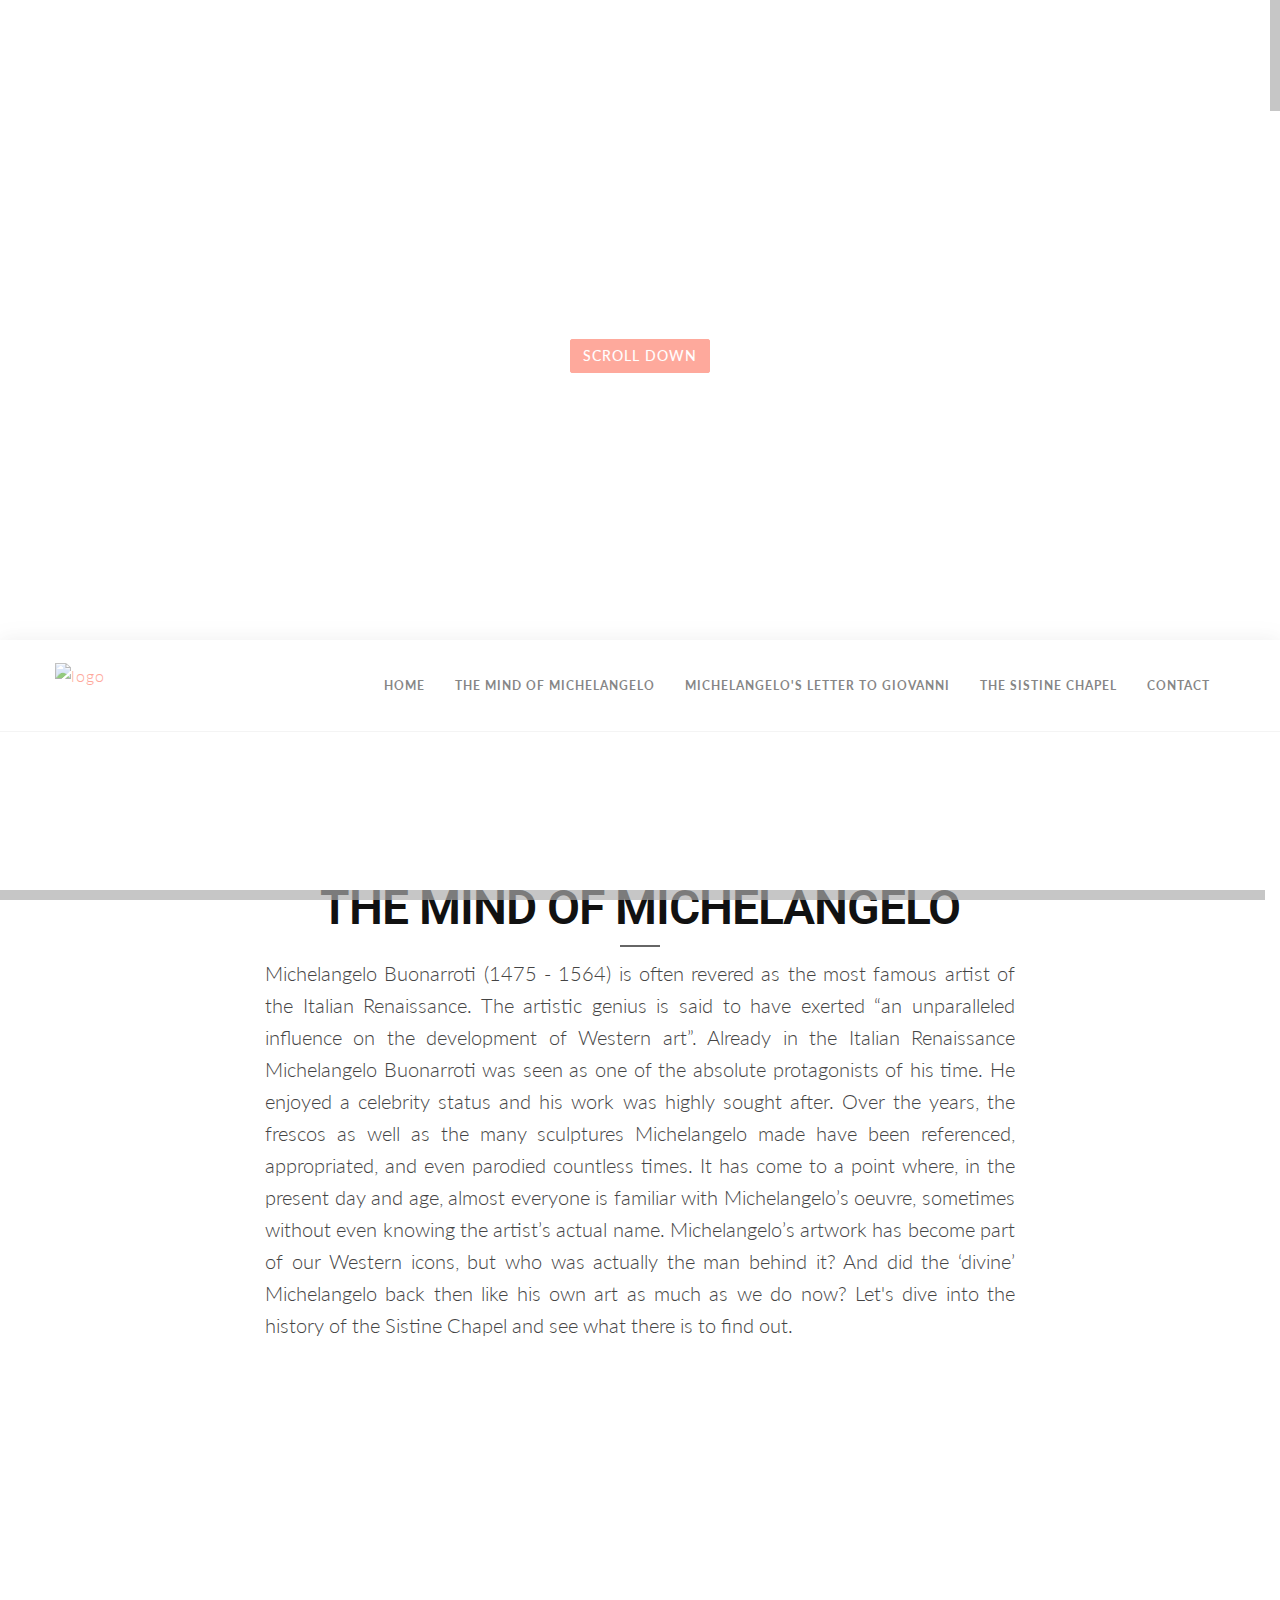
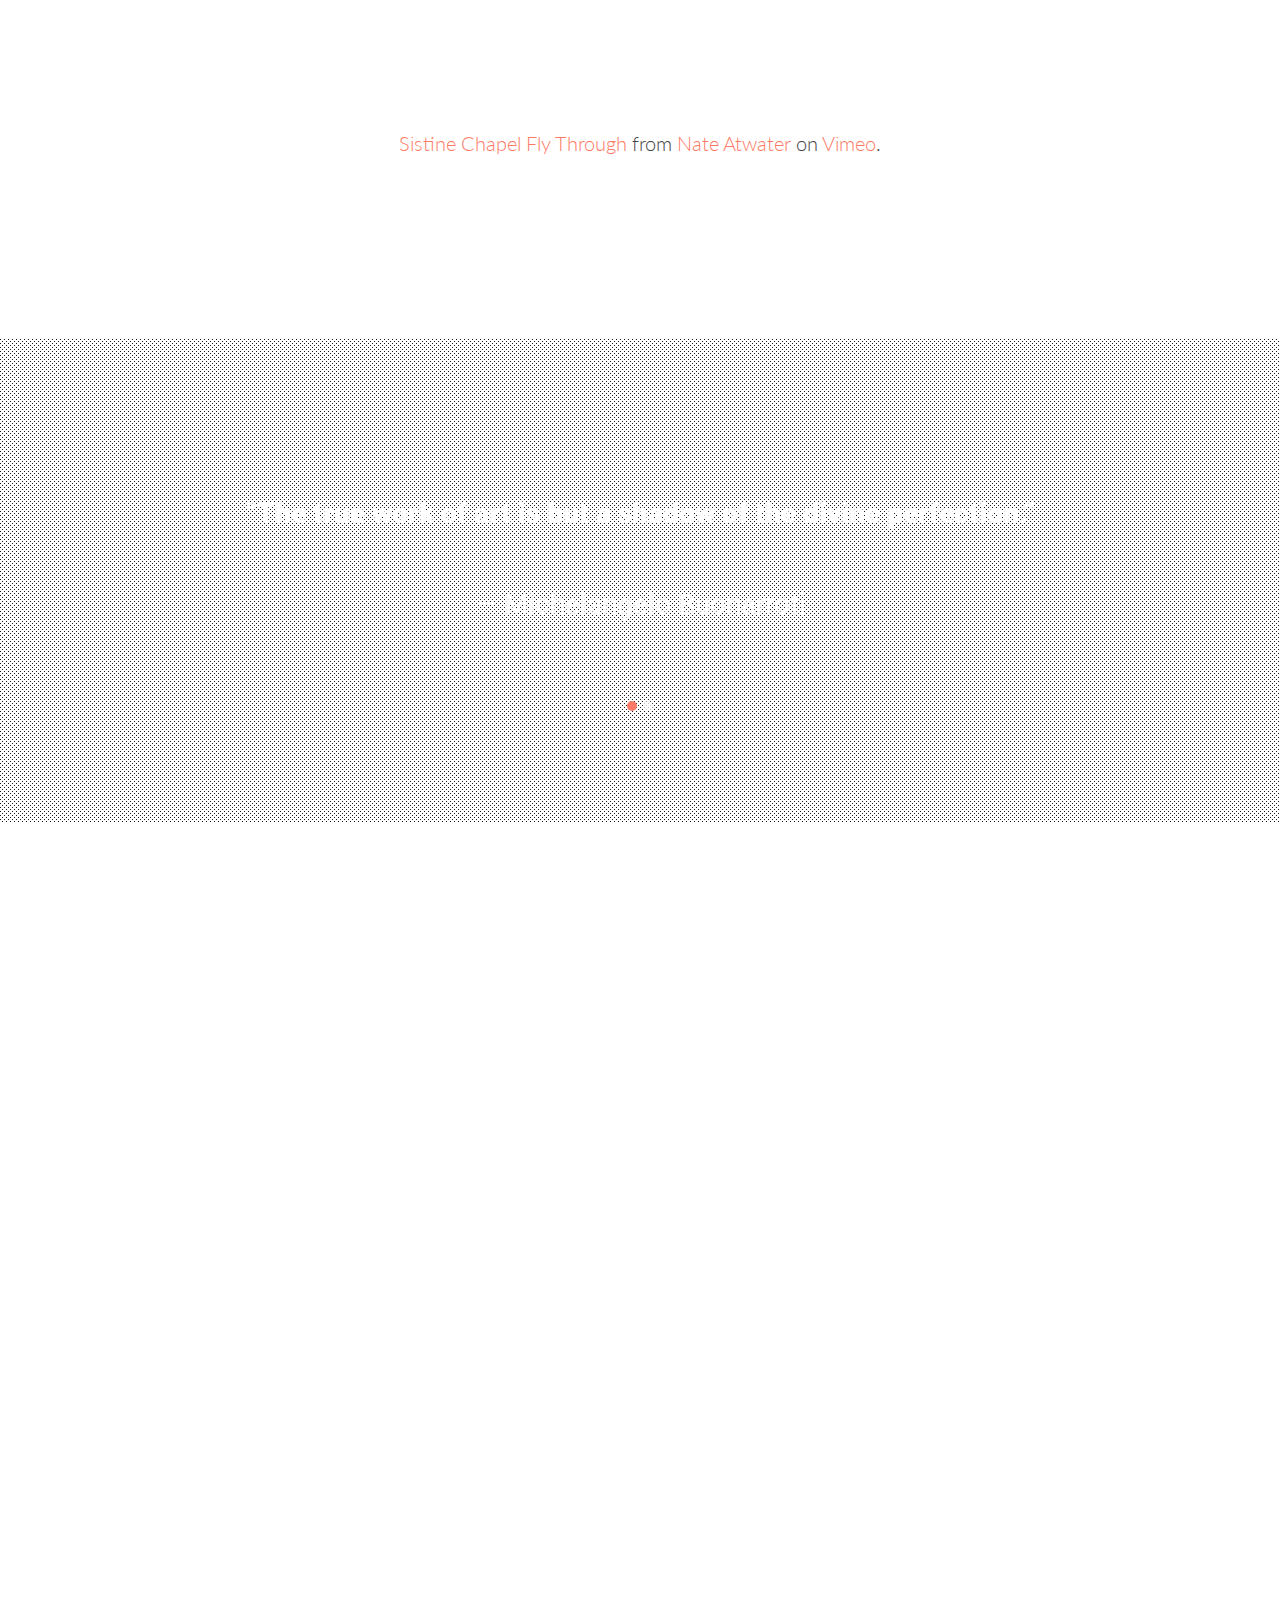
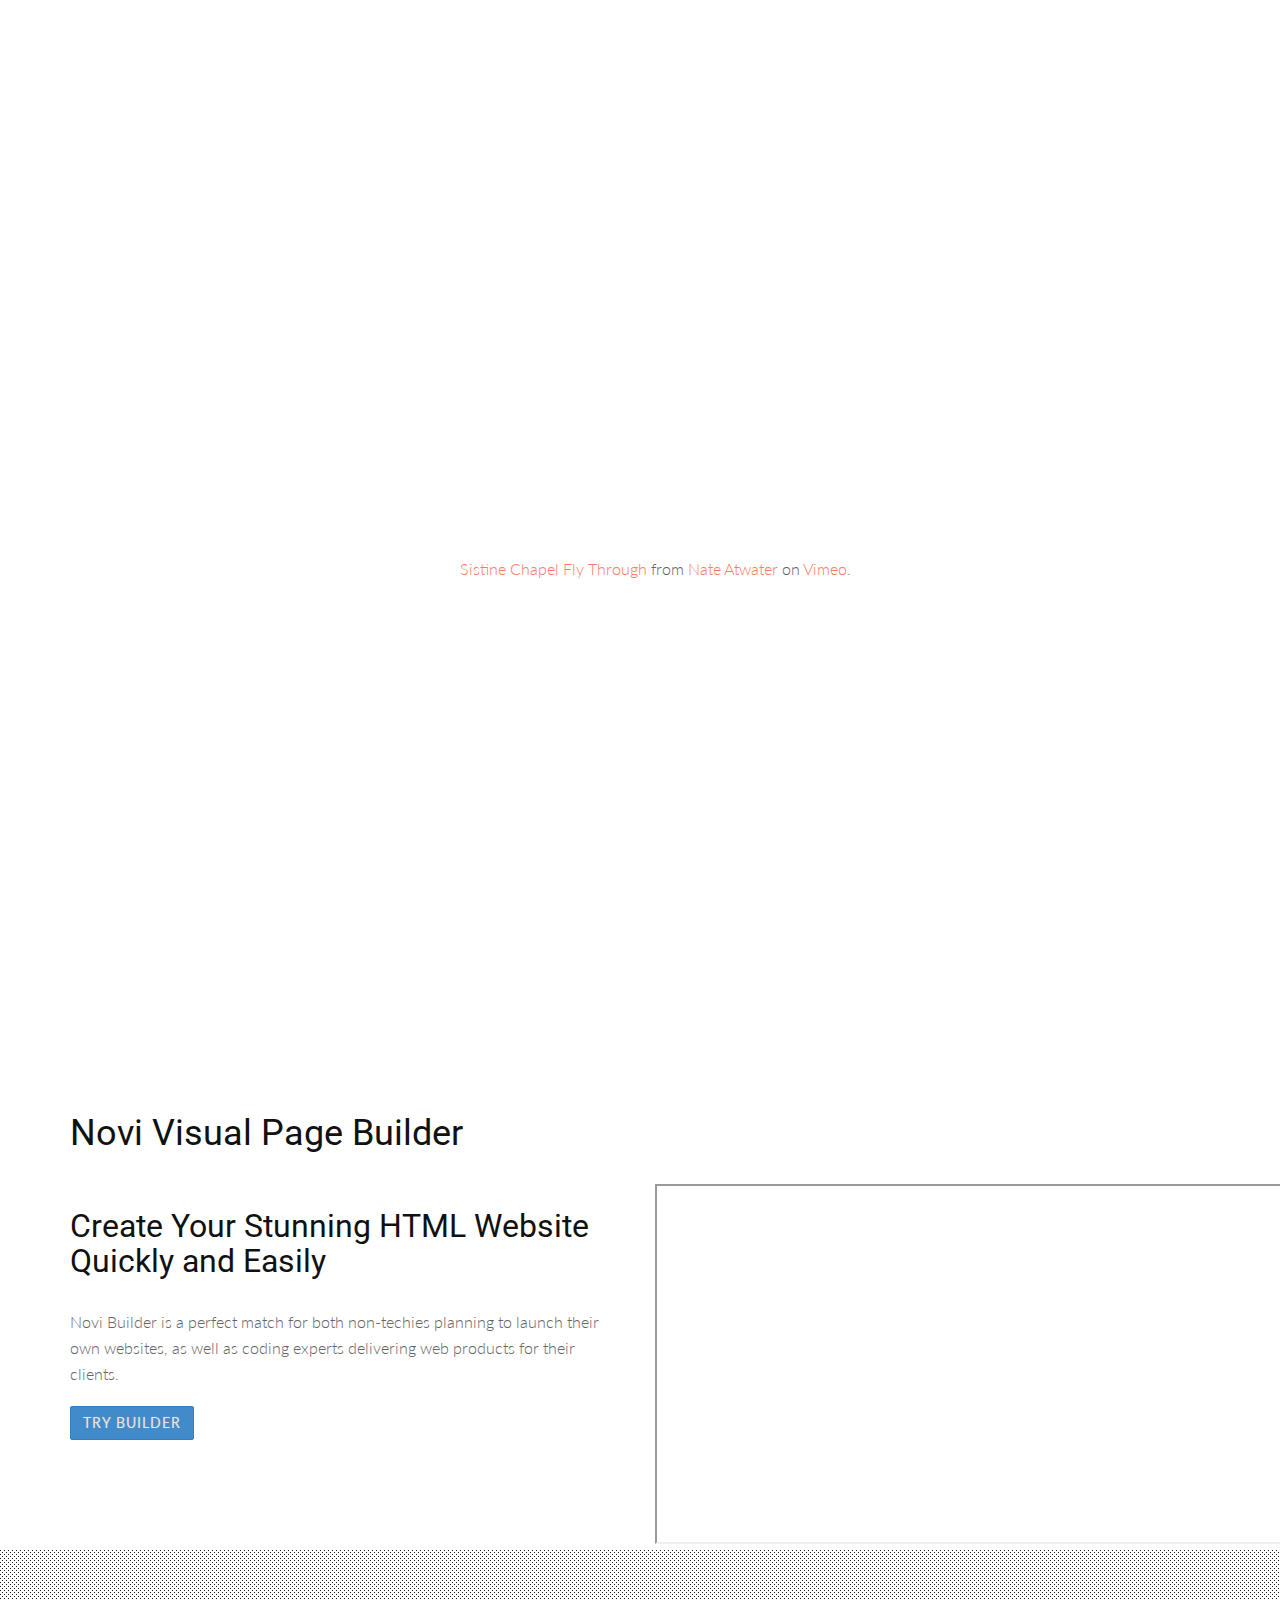
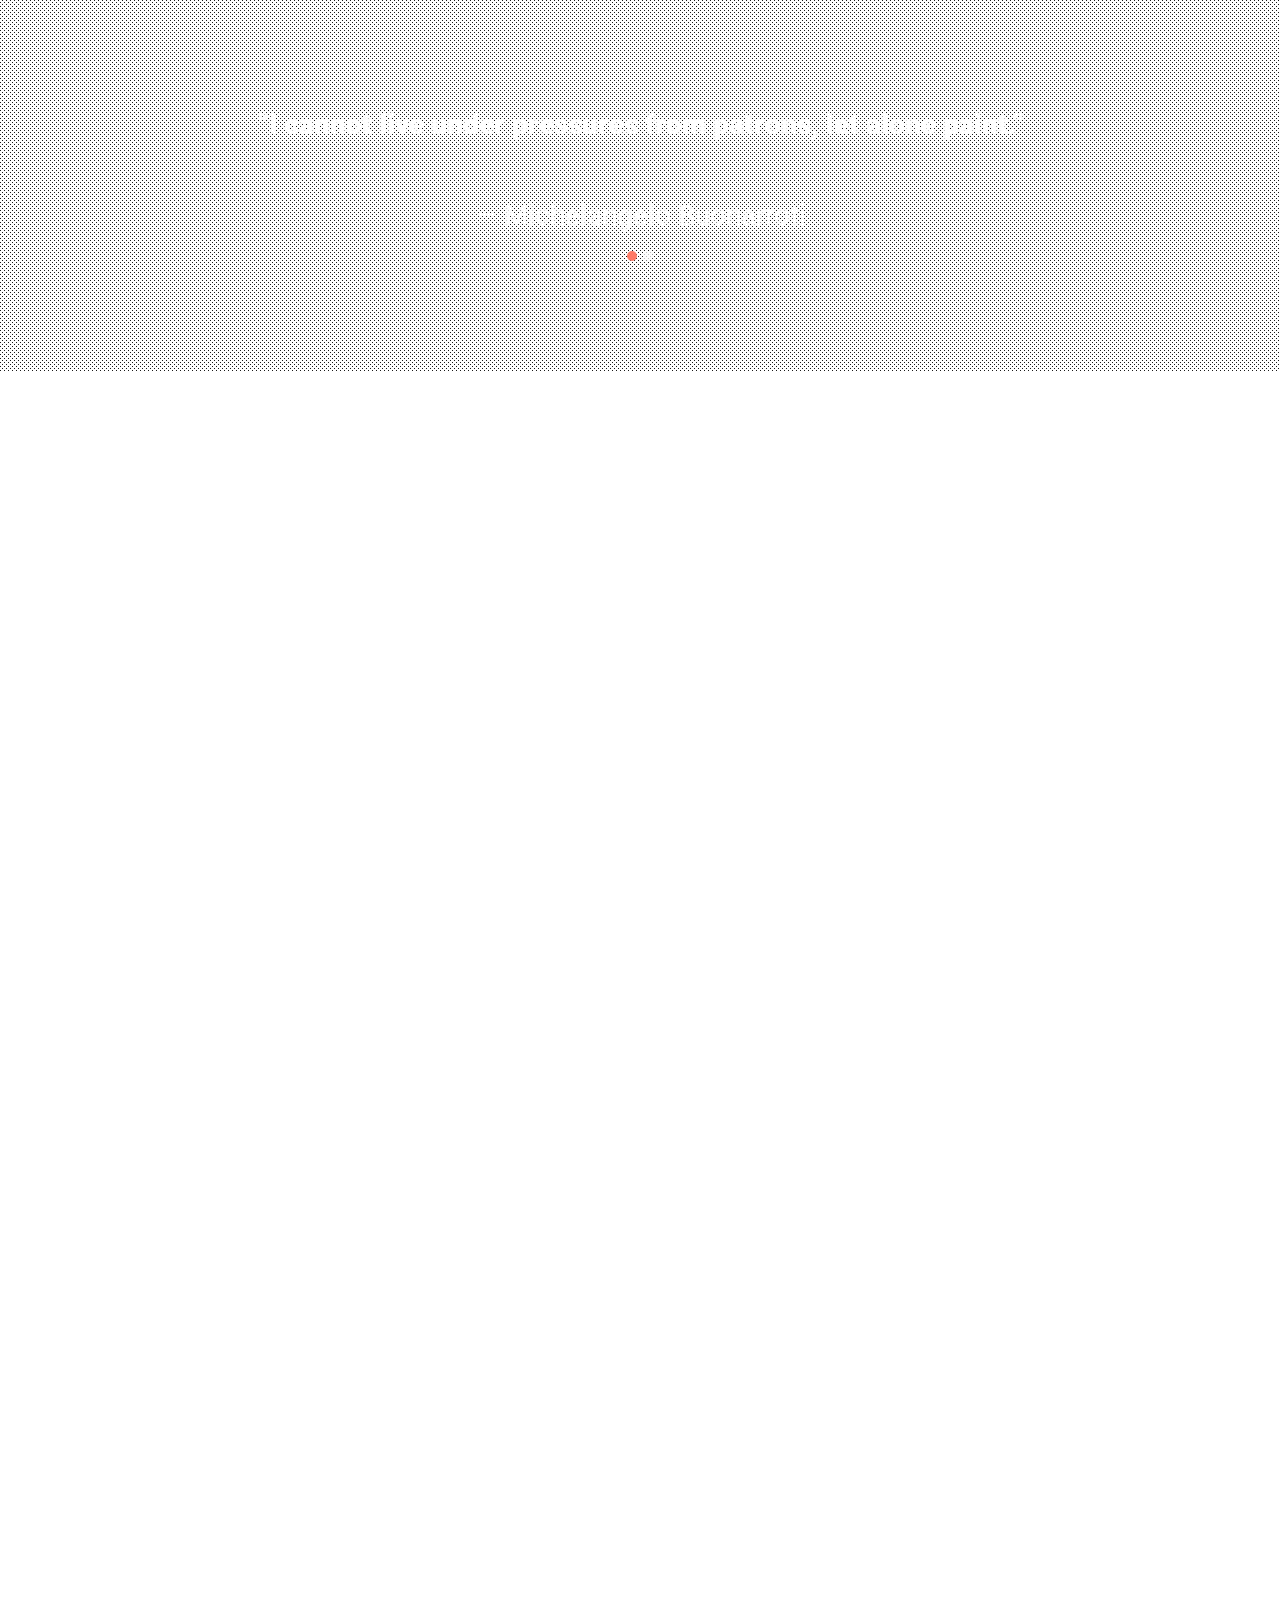
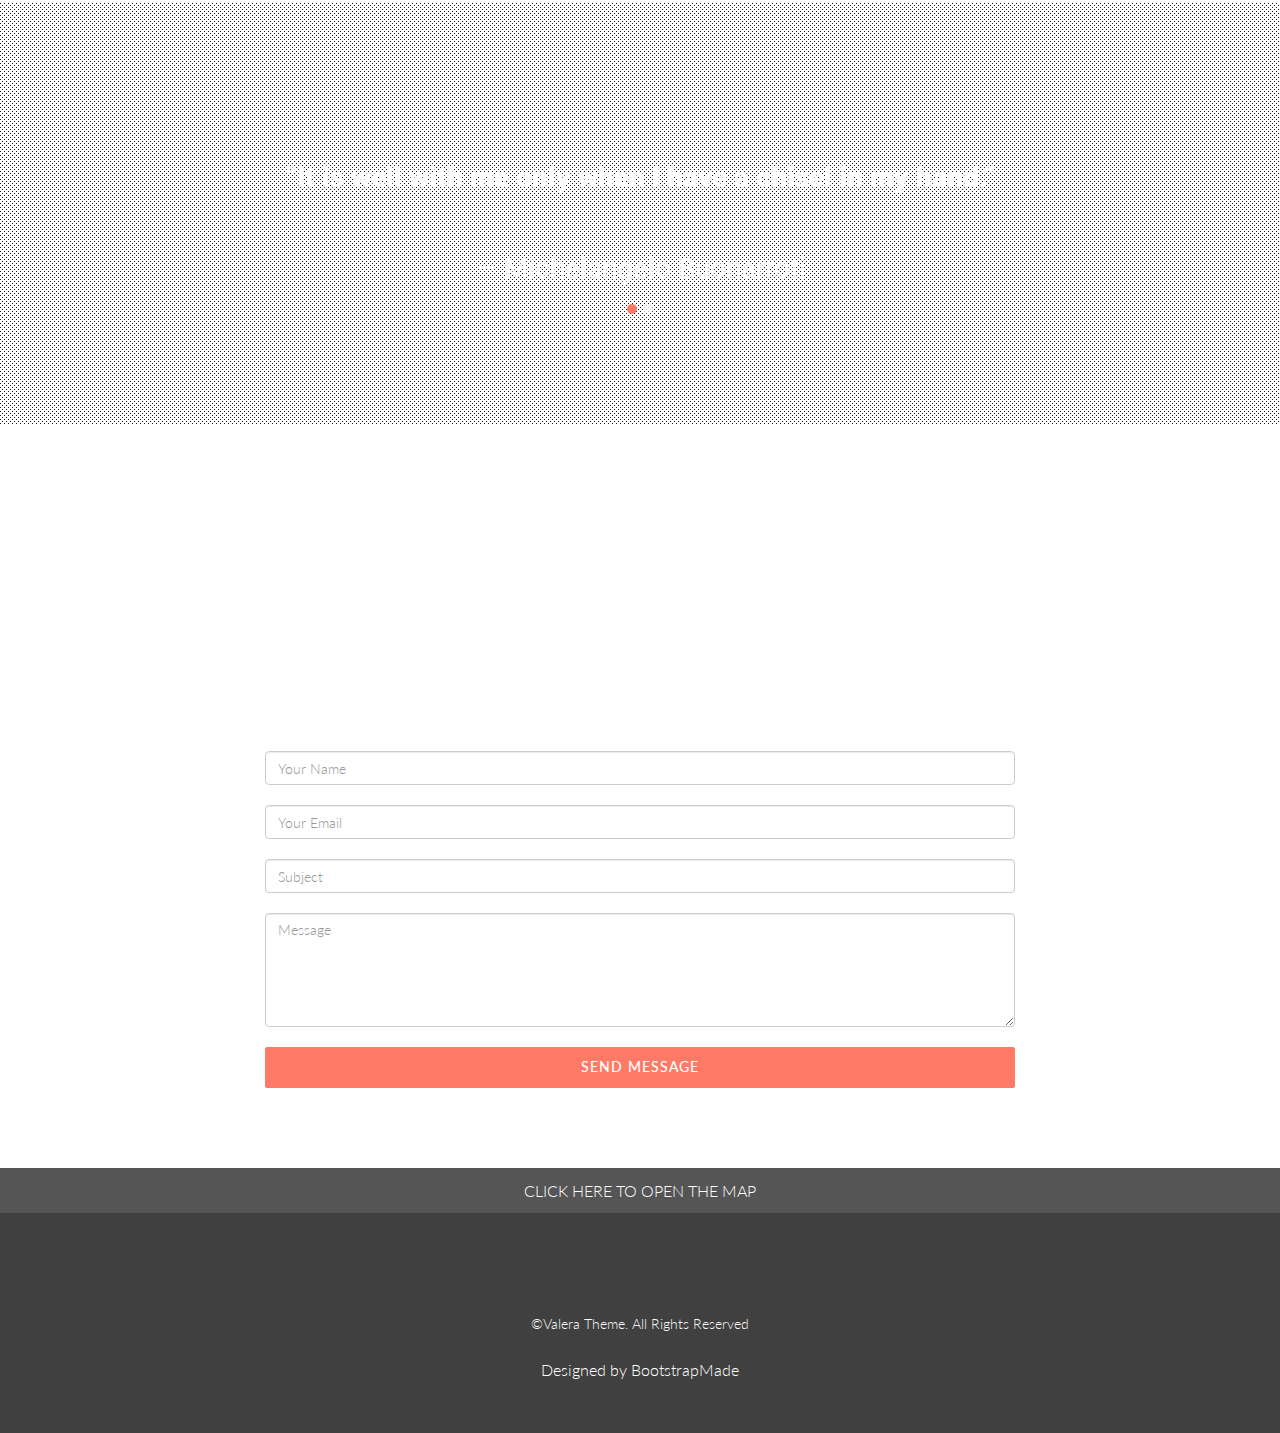
==== index.html @ 104f9fc9 "Update index.html" ====
<!DOCTYPE html>
<html lang="en">

<head>
  <meta charset="utf-8">
  <meta name="viewport" content="width=device-width, initial-scale=1.0">
  <meta name="description" content="">
  <meta name="author" content="">

  <title>Inside the Master's Mind</title>

  <!-- css -->
  <link href="css/bootstrap.min.css" rel="stylesheet" type="text/css">
  <link href="font-awesome/css/font-awesome.min.css" rel="stylesheet" type="text/css" />
  <link href="css/nivo-lightbox.css" rel="stylesheet" />
  <link href="css/nivo-lightbox-theme/default/default.css" rel="stylesheet" type="text/css" />
  <link href="css/owl.carousel.css" rel="stylesheet" media="screen" />
  <link href="css/owl.theme.css" rel="stylesheet" media="screen" />
  <link href="css/flexslider.css" rel="stylesheet" />
  <link href="css/animate.css" rel="stylesheet" />
  <link href="css/style.css" rel="stylesheet">
  <link href="color/default.css" rel="stylesheet">
	

  <!-- =======================================================
    Theme Name: Valera
    Theme URL: https://bootstrapmade.com/valera-free-bootstrap-theme/
    Author: BootstrapMade
    Author URL: https://bootstrapmade.com
  ======================================================= -->

</head>

<body id="page-top" data-spy="scroll" data-target=".navbar-custom">

  <!-- page loader -->
  <div id="page-loader">
    <div class="loader">
      <div class="spinner">
        <div class="spinner-container con1">
          <div class="circle1"></div>
          <div class="circle2"></div>
          <div class="circle3"></div>
          <div class="circle4"></div>
        </div>
        <div class="spinner-container con2">
          <div class="circle1"></div>
          <div class="circle2"></div>
          <div class="circle3"></div>
          <div class="circle4"></div>
        </div>
        <div class="spinner-container con3">
          <div class="circle1"></div>
          <div class="circle2"></div>
          <div class="circle3"></div>
          <div class="circle4"></div>
        </div>
      </div>
    </div>
  </div>
  <!-- /page loader -->

  <!-- Section: home video -->
  <section id="intro" class="home-video text-light">
    <div class="home-video-wrapper">

      <div class="homevideo-container">
        <div id="P1" class="bg-player" style="display:block; margin: auto; background: rgba(0,0,0,0.5)" data-property="{videoURL:'https://youtu.be/ICBcNQQqvyY',containment:'.homevideo-container', quality: 'hd720', showControls: false, autoPlay:true, mute:true, startAt:0, opacity:1}"></div>
      </div>
      <div class="overlay">
        <div class="text-center video-caption">
          <div class="wow bounceInDown" data-wow-offset="0" data-wow-delay="0.8s">
            <h1 class="big-heading font-light"><span id="js-rotating">Inside the Master's Mind, Michelangelo Buonarroti, The Sistine Chapel</span></h1>
          </div>
          <div class="wow bounceInUp" data-wow-offset="0" data-wow-delay="1s">
            <div class="margintop-30">
              <a href="#about" class="btn btn-skin" id="btn-scroll">scroll down</a>
            </div>
          </div>
        </div>
      </div>
    </div>
  </section>
  <!-- /Section: intro -->


  <!-- Navigation -->
  <div id="navigation">
    <nav class="navbar navbar-custom" role="navigation">
      <div class="container">
        <div class="row">
          <div class="col-md-2 mob-logo">
            <div class="row">
              <div class="site-logo">
                <a href="index.html"><img src="https://raw.githubusercontent.com/annehaak/allereerste-website/master/insidethe%20master'smind.png" alt="logo" width="50" height="50" /></a>
              </div>
            </div>
          </div>


          <div class="col-md-10 mob-menu">
            <div class="row">
              <!-- Brand and toggle get grouped for better mobile display -->
              <div class="navbar-header">
                <button type="button" class="navbar-toggle" data-toggle="collapse" data-target="#menu">
                                                <i class="fa fa-bars"></i>
                                                </button>
              </div>
              <!-- Collect the nav links, forms, and other content for toggling -->
              <div class="collapse navbar-collapse" id="menu">
                <ul class="nav navbar-nav navbar-right">
                  <li class="active"><a href="#intro">Home</a></li>
                  <li><a href="#about">The Mind of Michelangelo</a></li>
                  <li><a href="#service">Michelangelo's Letter to Giovanni</a></li>
                  <li><a href="#works">The Sistine Chapel</a></li>

                  <li><a href="#contact">Contact</a></li>
                </ul>
              </div>
              <!-- /.Navbar-collapse -->
            </div>
          </div>
        </div>
      </div>
      <!-- /.container -->
    </nav>
  </div>
  <!-- /Navigation -->

  <!-- Section: about -->
  <section id="about" class="home-section color-dark bg-white">
    <div class="container marginbot-50">
      <div class="row">
        <div class="col-lg-8 col-lg-offset-2">
          <div class="wow flipInY" data-wow-offset="0" data-wow-delay="0.4s">
            <div class="section-heading text-center">
              <h2 class="h-bold">The Mind of Michelangelo</h2>
              <div class="divider-header"></div>
		    <div class="text-justify">
              <p>Michelangelo Buonarroti (1475 - 1564) is often revered as the most famous artist of the Italian Renaissance. The artistic genius is said to have exerted “an unparalleled influence on the development of Western art”. Already in the Italian Renaissance Michelangelo Buonarroti was seen as one of the absolute protagonists of his time. He enjoyed a celebrity status and his work was highly sought after. 
Over the years, the frescos as well as the many sculptures Michelangelo made have been referenced, appropriated, and even parodied countless times. It has come to a point where, in the present day and age, almost everyone is familiar with Michelangelo’s oeuvre, sometimes without even knowing the artist’s actual name.
Michelangelo’s artwork has become part of our Western icons, but who was actually the man behind it? And did the ‘divine’ Michelangelo back then like his own art as much as we do now?
Let's dive into the history of the Sistine Chapel and see what there is to find out.</p>
			    <p></p>
			    <p></p>
			    <div class="text-center">
			    <iframe src="https://player.vimeo.com/video/116311950" width="640" height="360" frameborder="0" webkitallowfullscreen mozallowfullscreen allowfullscreen></iframe>
<p><a href="https://vimeo.com/116311950">Sistine Chapel Fly Through</a> from <a href="https://vimeo.com/user4750966">Nate Atwater</a> on <a href="https://vimeo.com">Vimeo</a>.</p>
			    
            </div>
          </div>
        </div>
      </div>

    </div>

    <div class="text-center">
      <div class="container">


	    </div>
    </div>
  </section>
  <!-- /Section: about -->

  <!-- Section: parallax 1 -->
	  <section id="parallax1" class="home-section parallax text-light text-center" data-stellar-background-ratio="0.5">
    <div class="container">
      <div class="row">
        <div class="col-md-12">
          <div class="testimonialslide clearfix flexslider">
            <ul class="slides">
              <li>
                <blockquote>
			<h4 class="h-bold">“The true work of art is but a shadow of the divine perfection.”</h4>
                </blockquote>
		      <h4><span>&#8213; Michelangelo Buonarroti</span></h4>
              </li>
              <li>
                <blockquote>
			<h4 class="h-bold">“If people knew how hard I worked to get my mastery,</h4> 
			  <h4 class="h-bold">it wouldn’t seem so wonderful at all.”</h4>
                </blockquote>
		      <h4><span>&#8213; Michelangelo Buonarroti</span></h4>
              </li>
            </ul>
          </div>
        </div>
      </div>
    </div>
  </section>
	  

  <!-- Section: services -->
  <section id="service" class="home-section color-dark bg-white">
    <div class="container marginbot-50">
      <div class="row">
        <div class="col-lg-8 col-lg-offset-2">
          <div class="wow flipInY" data-wow-offset="0" data-wow-delay="0.4s">
            <div class="section-heading text-left">
		    <h2 class="h-bold">"I am not in a good place,</h2>
		    <h2 class="h-bold">and I am no painter":</h2> 
		      <h2 class="h-bold">Michelangelo's desperate letter to a friend</h2>
              <div class="divider-header"></div>
		    <div class="text-justify">
              <p> “I am no painter” is something you would never expect to hear from an artist like Michelangelo Buonarroti. His frescos in the Sistine Chapel, most famous for The Last Judgment and the Creation of Man have become an icon of western culture and are considered to be Michelangelo’s most famous painted works. However, contrary to popular belief, Michelangelo was not just a visual artist. Not only was he celebrated for his painted and sculpted works; he was an admired architect, and a pretty amazing poet as well.

Why would an incredibly gifted artist like Michelangelo also feel the need to write poetry? He might have been influenced by the intellectual milieu in which he found himself; going along with the social codes and expectations and profiling himself as a typical, Da Vinci-like ‘Renaissance man’, a homo universalis. It is nevertheless more likely that it was for the simple reason of self-expression. It has been noted many times that Michelangelo projected himself onto anything he created, thereby making himself into his own point of reference. Since he did not like to speak about his true thoughts and feelings, and almost never did (he was rather paranoid), his creative output is the only means by which we have the possibility to get closer to the master. Michelangelo's poetry, but also all his other art is filled with little bits and pieces of autobiographical information, and it is up to us to find and interpret them.</p>
            </div>
          </div>
        </div>
      </div>

    </div>
	    
	    <div class="text-center">
      <div class="container">
	      <iframe src="https://player.vimeo.com/video/116311950" width="640" height="360" frameborder="0" webkitallowfullscreen mozallowfullscreen allowfullscreen></iframe>
<p><a href="https://vimeo.com/116311950">Sistine Chapel Fly Through</a> from <a href="https://vimeo.com/user4750966">Nate Atwater</a> on <a href="https://vimeo.com">Vimeo</a>.</p>

    <div class="text-center">
      <div class="container">

        <div class="row">
          <div class="col-xs-6 col-sm-3 col-md-3">
            <div class="wow fadeInLeft" data-wow-delay="0.2s">
              <div class="service-box">
                <div class="service-icon">
                  <span class="pe-7s-monitor pe-5x"></span>
                </div>
                <div class="service-desc">
                  <h5>Web Design</h5>
                  <p>
                    Ad denique euripidis signiferumque vim, iusto admodum quo cu. No tritani neglegentur mediocritatem duo.
                  </p>
                  <a href="#" class="btn btn-skin">Learn more</a>
                </div>
              </div>
            </div>
          </div>
          <div class="col-xs-6 col-sm-3 col-md-3">
            <div class="wow fadeInUp" data-wow-delay="0.2s">
              <div class="service-box">
                <div class="service-icon">
                  <span class="pe-7s-camera pe-5x"></span>
                </div>
                <div class="service-desc">
                  <h5>Photography</h5>
                  <p>
                    Ad denique euripidis signiferumque vim, iusto admodum quo cu. No tritani neglegentur mediocritatem duo.
                  </p>
                  <a href="#" class="btn btn-skin">Learn more</a>
                </div>
              </div>
            </div>
          </div>
          <div class="col-xs-6 col-sm-3 col-md-3">
            <div class="wow fadeInUp" data-wow-delay="0.2s">
              <div class="service-box">
                <div class="service-icon">
                  <span class="pe-7s-note pe-5x"></span>
                </div>
                <div class="service-desc">
                  <h5>Graphic design</h5>
                  <p>
                    Ad denique euripidis signiferumque vim, iusto admodum quo cu. No tritani neglegentur mediocritatem duo.
                  </p>
                  <a href="#" class="btn btn-skin">Learn more</a>
                </div>
              </div>
            </div>
          </div>
          <div class="col-xs-6 col-sm-3 col-md-3">
            <div class="wow fadeInRight" data-wow-delay="0.2s">
              <div class="service-box">
                <div class="service-icon">
                  <span class="pe-7s-phone pe-5x"></span>
                </div>
                <div class="service-desc">
                  <h5>Mobile apps</h5>
                  <p>
                    Ad denique euripidis signiferumque vim, iusto admodum quo cu. No tritani neglegentur mediocritatem duo.
                  </p>
                  <a href="#" class="btn btn-skin">Learn more</a>
                </div>
              </div>
            </div>
          </div>
        </div>
      </div>
    </div>
  </section>
		    
		     <sectionc class="section novi-background section-66 section-lg-98 section-xl-124 bg-lighter">
        <div class="container">
          <div>
            <h2><span class="big">Novi Visual Page Builder</span></h2>
          </div>
          <div class="offset-lg-top-30 offset-xxl-top-66 text-lg-justify">
            <div class="row justify-content-lg-center justify-content-xxl-between grid-group-md">
              <div class="col-lg-6 col-xl-5">
                <div class="unit flex-lg-row align-items-lg-center">
                  <div class="unit-left d-none d-lg-block"><img src="images/landing/landing-96-420x316.png" alt></div>
                  <div class="unit-body">
                    <h3 class="text-regular">Create Your Stunning HTML Website Quickly and Easily</h3>
                  </div>
                </div>
                <p class="offset-top-20">Novi Builder is a perfect match for both non-techies planning to launch their own websites, as well as coding experts delivering web products for their clients.</p>
                <div class="offset-top-41"><a class="btn btn-primary btn-md btn-anis-effect" href="//ld-wp2.template-help.com/novi-builder/intense/"><span class="btn-text">Try Builder</span></a></div>
              </div>
              <div class="col-lg-6">
                <div class="embed-responsive embed-responsive-16by9">
                  <iframe class="embed-responsive-item" src="https://www.youtube.com/embed/e_TCFkRDmls" width="640" height="360" allowfullscreen></iframe>
                </div>
              </div>
            </div>
          </div>
        </div>
      </sectionc>
  <!-- /Section: services -->

  <!-- Section: parallax 2 -->
  <section id="parallax2" class="home-section parallax text-light text-center" data-stellar-background-ratio="0.5">
    <div class="container">
      <div class="row">
        <div class="col-md-12">
          <div class="testimonialslide clearfix flexslider">
            <ul class="slides">
              <li>
                <blockquote>
                  <h4 class="h-bold">“I cannot live under pressures from patrons, let alone paint.”</h4>
                </blockquote>
                <h4><span>&#8213; Michelangelo Buonarroti</span></h4>
              </li>
              <li>
                <blockquote>
			<h4 class="h-bold">“Good painting is the kind that looks like sculpture.”</h4>
                </blockquote>
                <h4><span>&#8213; Michelangelo Buonarroti </span></h4>
              </li>
            </ul>
          </div>
        </div>
      </div>
    </div>
  </section>


  <!-- Section: works -->
  <section id="works" class="home-section color-dark text-center bg-white">
    <div class="container marginbot-50">
      <div class="row">
        <div class="col-lg-8 col-lg-offset-2">
          <div class="wow flipInY" data-wow-offset="0" data-wow-delay="0.4s">
            <div class="section-heading text-center">
              <h2 class="h-bold">The Sistine Chapel</h2>
              <div class="divider-header"></div>
		    <div class="text-justify">
              <p>
On a spring day in 1508, the 10th of May to be precise, 33-year old Michelangelo wrote that he would start working on the vault of Pope Sixtus’ chapel in Rome. Four years later, in October 1512, the work was finished and the Sistine Chapel was re-opened. People were absolutely amazed by the result. You had to be superhuman to create something like this.
You indeed had to be somewhat superhuman: imagine spending four years on high scaffolds with only a small, poorly lit and moldy space to work in. It was under these conditions that Michelangelo probably wrote a sonnet to his friend Giovanni da Pistoia.
In this sonnet, Michelangelo complains about the physical challenges he has to endure while painting the ceiling of the famous Sistine Chapel. 
His back is aching, his neck is arched, his beard is completely stiff from all the paint that is dripping onto his face:</p>
			    <img src="https://raw.githubusercontent.com/annehaak/insidethemastersmind/master/I’%20ho%20già%20fatto%20un%20gozzo%20in%20questo%20stento%2Ccoma%20fa%20l’acqua%20a’%20gatti%20in%20Lombardiao%20ver%20d’altro%20paese%20che%20si%20sia%2Cc’a%20forza%20‘l%20ventre%20appicca%20sotto%20‘l%20mento.La%20barba%20al%20cielo%2C%20e%20la%20memoria%20sentoin%20sullo%20scrigno%2C%20e%20‘l%20pet-2.png"/>
			    <p></p>
              <p>If we want a trustworthy impression of the artist's "true" thinking, a sonnet like this is all we could ask for: on this piece of paper, Michelangelo does not only give a written account of his experiece, he also draws it for us as you can see on the bottom-right side. It only takes a little imagination to see his stained face and feel his sore limbs in this autobiographical sketch. In the final verse, Michelangelo tells Giovanni (and us) that he does not like being here, but most importantly: that he does not like to paint.</p>
		    
			   <div class="text-center"> 
		    <h6>Listen to the entire story in the audio below:</h6>
			    <audio controls>
    <source src="Audio%20Michelangelo%20-%2009-10-18%2001.16.mp3" type="audio/mpeg">
  </audio>
				   </div>
				    <p></p>
			    
            </div>
          </div>
        </div>
      </div>

    </div>
	    

    <div class="container">
      <div class="row">
        <div class="col-sm-12 col-md-12 col-lg-12">
          <div class="wow bounceInUp" data-wow-delay="0.4s">
            <div id="owl-works" class="owl-carousel">
              <div class="item"><a href="img/works/1.jpg" title="This is an image title" data-lightbox-gallery="gallery1" data-lightbox-hidpi="img/works/1@2x.jpg"><img src="img/works/1.jpg" class="img-responsive" alt="img"></a></div>
              <div class="item"><a href="img/works/2.jpg" title="This is an image title" data-lightbox-gallery="gallery1" data-lightbox-hidpi="img/works/2@2x.jpg"><img src="img/works/2.jpg" class="img-responsive " alt="img"></a></div>
              <div class="item"><a href="img/works/3.jpg" title="This is an image title" data-lightbox-gallery="gallery1" data-lightbox-hidpi="img/works/3@2x.jpg"><img src="img/works/3.jpg" class="img-responsive " alt="img"></a></div>
              <div class="item"><a href="img/works/4.jpg" title="This is an image title" data-lightbox-gallery="gallery1" data-lightbox-hidpi="img/works/4@2x.jpg"><img src="img/works/4.jpg" class="img-responsive " alt="img"></a></div>
              <div class="item"><a href="img/works/5.jpg" title="This is an image title" data-lightbox-gallery="gallery1" data-lightbox-hidpi="img/works/5@2x.jpg"><img src="img/works/5.jpg" class="img-responsive " alt="img"></a></div>
              <div class="item"><a href="img/works/6.jpg" title="This is an image title" data-lightbox-gallery="gallery1" data-lightbox-hidpi="img/works/6@2x.jpg"><img src="img/works/6.jpg" class="img-responsive " alt="img"></a></div>
              <div class="item"><a href="img/works/7.jpg" title="This is an image title" data-lightbox-gallery="gallery1" data-lightbox-hidpi="img/works/7@2x.jpg"><img src="img/works/7.jpg" class="img-responsive " alt="img"></a></div>
              <div class="item"><a href="img/works/8.jpg" title="This is an image title" data-lightbox-gallery="gallery1" data-lightbox-hidpi="img/works/8@2x.jpg"><img src="img/works/8.jpg" class="img-responsive " alt="img"></a></div>
            </div>
          </div>
        </div>
      </div>
    </div>

  </section>
  <!-- /Section: works -->

  <!-- Section: parallax 3 -->
  <section id="parallax3" class="home-section parallax text-light text-center" data-stellar-background-ratio="0.5">
    <div class="container">
      <div class="row">
        <div class="col-md-12">
          <div class="testimonialslide clearfix flexslider">
            <ul class="slides">
              <li>
                <blockquote>
			<h4 class="h-bold">“It is well with me only when I have a chisel in my hand.”</h4>
                </blockquote>
                <h4><span>&#8213; Michelangelo Buonarroti</span></h4>
              </li>
              <li>
                <blockquote>
			<h4 class="h-bold">“Genius is eternal patience.”</h4>
                </blockquote>
                <h4><span>&#8213; Michelangelo Buonarroti</span></h4>
              </li>
            </ul>
          </div>
        </div>
      </div>
    </div>
  </section>


  <!-- Section: contact -->
  <section id="contact" class="home-section nopadd-bot color-dark bg-white text-center">
    <div class="container marginbot-50">
      <div class="row">
        <div class="col-lg-8 col-lg-offset-2">
          <div class="wow flipInY" data-wow-offset="0" data-wow-delay="0.4s">
            <div class="section-heading text-center">
              <h2 class="h-bold">Contact</h2>
              <div class="divider-header"></div>
              <p>Want more stories about Michelangelo?</p>
            </div>
          </div>
        </div>
      </div>

    </div>

    <div class="container">

      <div class="row marginbot-80">
        <div class="col-md-8 col-md-offset-2">
          <div id="sendmessage">Your message has been sent. Thank you!</div>
          <div id="errormessage"></div>
          <form action="" method="post" role="form" class="contactForm">
            <div class="form-group">
              <input type="text" name="name" class="form-control" id="name" placeholder="Your Name" data-rule="minlen:4" data-msg="Please enter at least 4 chars" />
              <div class="validation"></div>
            </div>
            <div class="form-group">
              <input type="email" class="form-control" name="email" id="email" placeholder="Your Email" data-rule="email" data-msg="Please enter a valid email" />
              <div class="validation"></div>
            </div>
            <div class="form-group">
              <input type="text" class="form-control" name="subject" id="subject" placeholder="Subject" data-rule="minlen:4" data-msg="Please enter at least 8 chars of subject" />
              <div class="validation"></div>
            </div>
            <div class="form-group">
              <textarea class="form-control" name="message" rows="5" data-rule="required" data-msg="Please write something for us" placeholder="Message"></textarea>
              <div class="validation"></div>
            </div>

            <div class="text-center"><button type="submit" class="btn btn-skin btn-lg btn-block">Send Message</button></div>
          </form>
        </div>
      </div>


    </div>
  </section>
  <!-- /Section: contact -->

  <!-- google map -->
  <div id="map-btn1-div">
    <a id="map-btn1" class="gmap-btn close-map-button btn-show" href="https://www.google.com/maps/place/Sistine+Chapel/@41.9029508,12.4522948,17z/data=!3m1!4b1!4m5!3m4!1s0x132f6065c523afdb:0xab16c8877fb53e22!8m2!3d41.9029468!4d12.4544835">
		Click here to open the map
		</a>
  </div>
  <a id="map-btn2" class="btn btn-skin btn-lg btn-noradius gmap-btn close-map-button btn-hide" href="https://www.google.com/maps/place/Sistine+Chapel/@41.9029508,12.4522948,17z/data=!3m1!4b1!4m5!3m4!1s0x132f6065c523afdb:0xab16c8877fb53e22!8m2!3d41.9029468!4d12.4544835" title="Close google map" data-toggle="tooltip" data-placement="top">
	00120 Città del Vaticano
	</a>

  <!-- google map -->
  <section id="map" class="close-map">
    <div id="google-map"></div>
  </section>
  <!-- /google map -->


  <footer>
    <div class="container">
      <div class="row">
        <div class="col-md-6 col-md-offset-3">

          <div class="text-center">
            <a href="#intro" class="totop"><i class="pe-7s-angle-up pe-3x"></i></a>

            </div>
            <p>&copy;Valera Theme. All Rights Reserved</p>
            <div class="credits">
              <!--
                All the links in the footer should remain intact.
                You can delete the links only if you purchased the pro version.
                Licensing information: https://bootstrapmade.com/license/
                Purchase the pro version with working PHP/AJAX contact form: https://bootstrapmade.com/buy/?theme=Valera
              -->
              Designed by <a href="https://bootstrapmade.com/">BootstrapMade</a>
            </div>
          </div>
        </div>
      </div>
    </div>
  </footer>

  <!-- Core JavaScript Files -->
  <script src="js/jquery.min.js"></script>
  <script src="js/bootstrap.min.js"></script>
  <script src="https://maps.googleapis.com/maps/api/js?key=AIzaSyD8HeI8o-c1NppZA-92oYlXakhDPYR7XMY"></script>
  <script src="js/jquery.sticky.js"></script>
  <script src="js/slippry.min.js"></script>
  <script src="js/jquery.flexslider-min.js"></script>
  <script src="js/morphext.min.js"></script>
  <script src="js/gmap.js"></script>
  <script src="js/jquery.mb.YTPlayer.js"></script>
  <script src="js/jquery.easing.min.js"></script>
  <script src="js/jquery.scrollTo.js"></script>
  <script src="js/jquery.appear.js"></script>
  <script src="js/stellar.js"></script>
  <script src="js/wow.min.js"></script>
  <script src="js/owl.carousel.min.js"></script>
  <script src="js/nivo-lightbox.min.js"></script>
  <script src="js/jquery.nicescroll.min.js"></script>
  <script src="js/custom.js"></script>
  <script src="contactform/contactform.js"></script>

</body>

</html>
---- css/nivo-lightbox-theme/default/default.css ----
/*
 * Nivo Lightbox Default Theme v1.0
 * http://dev7studios.com/nivo-lightbox
 *
 * Copyright 2013, Dev7studios
 * Free to use and abuse under the MIT license.
 * http://www.opensource.org/licenses/mit-license.php
 */
 
.nivo-lightbox-theme-default.nivo-lightbox-overlay { 
	background: #666;
	background: rgba(0,0,0,0.6); 
}
.nivo-lightbox-theme-default .nivo-lightbox-content.nivo-lightbox-loading { background: url(loading.gif) no-repeat 50% 50%; }

.nivo-lightbox-theme-default .nivo-lightbox-nav {
	top: 10%;
	width: 8%;
	height: 80%;
	text-indent: -9999px;
	background-repeat: no-repeat;
	background-position: 50% 50%;
	opacity: 0.5;
}
.nivo-lightbox-theme-default .nivo-lightbox-nav:hover { 
	opacity: 1; 
	background-color: rgba(0,0,0,0.5);
}
.nivo-lightbox-theme-default .nivo-lightbox-prev { 
	background-image: url(prev.png); 
	border-radius: 0 3px 3px 0;
}
.nivo-lightbox-theme-default .nivo-lightbox-next { 
	background-image: url(next.png); 
	border-radius: 3px 0 0 3px;
}

.nivo-lightbox-theme-default .nivo-lightbox-close {
	display: block;
	background: url(close.png) no-repeat 5px 5px;
	width: 16px;
	height: 16px;
	text-indent: -9999px;
	padding: 5px;
	opacity: 0.5;
}
.nivo-lightbox-theme-default .nivo-lightbox-close:hover { opacity: 1; }

.nivo-lightbox-theme-default .nivo-lightbox-title-wrap { bottom: -7%; }
.nivo-lightbox-theme-default .nivo-lightbox-title {
	font: 14px/20px 'Helvetica Neue', Helvetica, Arial, sans-serif;
	font-style: normal;
	font-weight: normal;
	background: #000;
	color: #fff;
	padding: 7px 15px;
	border-radius: 30px;
}

.nivo-lightbox-theme-default .nivo-lightbox-image img {
	background: #fff;
	-webkit-box-shadow: 0px 1px 1px rgba(0,0,0,0.4);
	   -moz-box-shadow: 0px 1px 1px rgba(0,0,0,0.4);
	        box-shadow: 0px 1px 1px rgba(0,0,0,0.4);
}
.nivo-lightbox-theme-default .nivo-lightbox-ajax,
.nivo-lightbox-theme-default .nivo-lightbox-inline {
	background: #fff;
	padding: 40px;
	-webkit-box-shadow: 0px 1px 1px rgba(0,0,0,0.4);
	   -moz-box-shadow: 0px 1px 1px rgba(0,0,0,0.4);
	        box-shadow: 0px 1px 1px rgba(0,0,0,0.4);
}

@media (-webkit-min-device-pixel-ratio: 1.3),
       (-o-min-device-pixel-ratio: 2.6/2),
       (min--moz-device-pixel-ratio: 1.3),
       (min-device-pixel-ratio: 1.3),
       (min-resolution: 1.3dppx) {

	.nivo-lightbox-theme-default .nivo-lightbox-content.nivo-lightbox-loading { 
		background-image: url(loading@2x.gif); 
		background-size: 32px 32px;
	}
	.nivo-lightbox-theme-default .nivo-lightbox-prev { 
		background-image: url(prev@2x.png); 
		background-size: 48px 48px;
	}
	.nivo-lightbox-theme-default .nivo-lightbox-next { 
		background-image: url(next@2x.png); 
		background-size: 48px 48px;
	}
	.nivo-lightbox-theme-default .nivo-lightbox-close { 
		background-image: url(close@2x.png); 
		background-size: 16px 16px;
	}
	
}
---- css/style.css ----
/*
    Theme Name: Valera
    Theme URL: https://bootstrapmade.com/valera-free-bootstrap-theme/
    Author: BootstrapMade
    Author URL: https://bootstrapmade.com
*/

/* ==== Google font ==== */
@import url(https://fonts.googleapis.com/css?family=Roboto:400,300,700,900);
@import url('https://fonts.googleapis.com/css?family=Lato:100,300,400,700,900,100italic,300italic,400italic,700italic,900italic');
/* --- pe-icon-7-stroke --- */
@import url('pe-icon-7-stroke.css');
@import url('helper.css');


body {
    width: 100%;
    height: 100%;
    font-family: 'Lato',sans-serif;
	font-weight: 300;
    color: #666;
    background-color: #fff;
	font-size: 16px;
    line-height: 1.6em;
}

html {
    width: 100%;
    height: 100%;
}

h1 {
	font-size: 38px;
}
h2 {
	font-size: 36px;
}
h3 {
	font-size: 32px;
	
}
h4 {
	font-size: 28px;
}
h5 {
	font-size: 24px;
}
h6 {
	font-size: 20px;
}

h1,
h2,
h3,
h4,
h5,
h6 {
    margin: 0 0 30px;
    font-family: 'Roboto', sans-serif;
    font-weight: 400;
	color: #111;
}

h1.h-xlight,h2.h-xlight,h3.h-xlight ,h4.h-xlight ,h5.h-xlight ,h6.h-xlight  {
	font-weight: 200;
}

h1.h-light,h2.h-light,h3.h-light ,h4.h-light ,h5.h-light ,h6.h-light  {
	font-weight: 300;
}

h1.h-bold,h2.h-bold,h3.h-bold ,h4.h-bold ,h5.h-bold ,h6.h-bold  {
	font-weight: 600;
}

h1.font-light,h2.font-light,h3.font-light,h4.font-light,h5.font-light,h6.font-light {
	color: #fff;
}

.big-heading {
	font-size: 48px;
	font-weight: 700;
}

p {
    margin: 0 0 20px;

}

p.lead {
	font-weight: 600;
}

.highlight-light {
	background-color: rgba(255,255,255,.5);
	padding: 20px;
	display: inline-block;
	color: #111;
}

.highlight-dark {
	background-color: rgba(0,0,0,.5);
	padding: 20px;
	display: inline-block;
	color: #fff;
}

.highlight-color {
	padding: 20px;
	display: inline-block;
}

a {
    color: #666;
    -webkit-transition: all .2s ease-in-out;
    -moz-transition: all .2s ease-in-out;
    transition: all .2s ease-in-out;
}

a:hover,
a:focus {
    text-decoration: none;
}

blockquote {
  padding: 10px 20px;
  margin: 0 0 20px;
  font-size: 24px;
	line-height: 1.5em;
  font-weight: 300;
  color: #999;
}

blockquote.bg-light {
	background-color: rgba(255,255,255,.8);
	padding: 20px;
	color: #222;
}

blockquote.bg-dark {
	background-color: rgba(0,0,0,.8);
	padding: 20px;
}

blockquote strong {
  font-weight: 700;
}




.light {
    font-weight: 400;
}


.column {
    float: left;
    width: 50%;
    padding: 10px;
}

/* Clear floats after the columns */
.row:after {
    content: "";
    display: table;
    clear: both;
}


/* ------- Navigation ------------ */
#navigation {
	background: #fff;
	z-index: 9999;
	width:100%;
    box-sizing:border-box;
	border-bottom: 1px solid #eee;
	box-shadow:0px 0px 20px rgba(0, 0, 0, 0.1);
}


.navbar {
    margin-bottom: 0;
}

.navbar-brand {
    font-weight: 700;
}
.navbar-brand {
  height: 40px;
  padding: 5px 15px;
  font-size: 18px;
  line-height: 1em;
}

.navbar-brand:focus {
    outline: 0;
}

.nav.navbar-nav {
    background-color: rgba(255,255,255,.6);
}

.navbar-custom.top-nav-collapse .nav.navbar-nav {
    background-color: rgba(0,0,0,0);
}


.navbar-custom ul.nav li a {
	font-size: 12px;
	letter-spacing: 1px;
    color: #444;
	text-transform: uppercase;
	font-weight: 700;
}

.navbar-custom.top-nav-collapse ul.nav li a {
	    -webkit-transition: all .2s ease-in-out;
    -moz-transition: all .2s ease-in-out;
    transition: all .2s ease-in-out;
	color: #fff;
}

.navbar-custom ul.nav ul.dropdown-menu {
	  border-radius: 0;
	margin-top: 21px;
	border-top: none;
}

.navbar-custom ul.nav li a:hover ul.dropdown-menu {
	    -webkit-transition: all .2s ease-in-out;
    -moz-transition: all .2s ease-in-out;
    transition: all .2s ease-in-out;
}


.navbar-custom ul.nav ul.dropdown-menu li {
	border-bottom: 1px solid #f5f5f5;

}

.navbar-custom ul.nav ul.dropdown-menu li:last-child{
	border-bottom: none;
}

.navbar-custom ul.nav ul.dropdown-menu li a {
	padding: 10px 20px;
}

.navbar-custom ul.nav ul.dropdown-menu li a:hover {
	background: #fefefe;
}

.navbar-custom.top-nav-collapse ul.nav ul.dropdown-menu li a {
	color: #666;
}

.navbar-collapse.collapse.in a {
    color: #666;
}

.navbar-custom .nav li a {
    -webkit-transition: background .3s ease-in-out;
    -moz-transition: background .3s ease-in-out;
    transition: background .3s ease-in-out;
}

.navbar-custom .nav li a:hover,
.navbar-custom .nav li a:focus,
.navbar-custom .nav li.active {
    outline: 0;
    background-color: rgba(255,255,255,.2);
    color: #FE7A66;
}
.navbar-custom .nav li a:hover,
.navbar-custom .nav li a:focus,
.navbar-custom .nav li.active {
    outline: 0;
    background-color: rgba(255,255,255,.2);
    color: #FE7A66;
}

.navbar-toggle {
    padding: 4px 6px;
    font-size: 14px;
    color: #fff;
}

.navbar-toggle:focus,
.navbar-toggle:active {
    outline: 0;
}


/* loader */
#page-loader {
	position: fixed;
	top: 0;
	left: 0;
	height: 100%;
	width: 100%;
	background: #fff;
	z-index: 9999;
}
#page-loader img {
	margin: 100px auto;
	display: block;
}

.loader {
	text-align: center;
	margin: auto;
	position: absolute;
	top: 0;
	bottom: 0;
	left: 0;
	right: 0;
	height: 40px;
}
.loader { text-align: center; margin: auto; position: absolute; top: 0; bottom: 0; left: 0; right: 0; height: 40px; }
.loader span { display: block; font: 14px "Roboto", sans-serif; text-transform: uppercase; margin-bottom: 20px; }

.spinner { margin: 0 auto; width: 40px; height: 40px; position: relative; }

.con1 > div, .con2 > div, .con3 > div { width: 7px; height: 7px; background-color: #191919; border-radius: 100%; position: absolute; -webkit-animation: bouncedelay 1.2s infinite ease-in-out; animation: bouncedelay 1.2s infinite ease-in-out; /* Prevent first frame from flickering when animation starts */ -webkit-animation-fill-mode: both; animation-fill-mode: both; }

.spinner .spinner-container { position: absolute; width: 100%; height: 100%; }

.con2 { -webkit-transform: rotateZ(45deg); transform: rotateZ(45deg); }

.con3 { -webkit-transform: rotateZ(90deg); transform: rotateZ(90deg); }

.circle1 { top: 0; left: 0; }

.circle2 { top: 0; right: 0; }

.circle3 { right: 0; bottom: 0; }

.circle4 { left: 0; bottom: 0; }

.con2 .circle1 { -webkit-animation-delay: -1.1s; animation-delay: -1.1s; }

.con3 .circle1 { -webkit-animation-delay: -1.0s; animation-delay: -1.0s; }

.con1 .circle2 { -webkit-animation-delay: -0.9s; animation-delay: -0.9s; }

.con2 .circle2 { -webkit-animation-delay: -0.8s; animation-delay: -0.8s; }

.con3 .circle2 { -webkit-animation-delay: -0.7s; animation-delay: -0.7s; }

.con1 .circle3 { -webkit-animation-delay: -0.6s; animation-delay: -0.6s; }

.con2 .circle3 { -webkit-animation-delay: -0.5s; animation-delay: -0.5s; }

.con3 .circle3 { -webkit-animation-delay: -0.4s; animation-delay: -0.4s; }

.con1 .circle4 { -webkit-animation-delay: -0.3s; animation-delay: -0.3s; }

.con2 .circle4 { -webkit-animation-delay: -0.2s; animation-delay: -0.2s; }

.con3 .circle4 { -webkit-animation-delay: -0.1s; animation-delay: -0.1s; }

@-webkit-keyframes bouncedelay { 0%, 80%, 100% { -webkit-transform: scale(0); }
  40% { -webkit-transform: scale(1); } }

@keyframes bouncedelay { 0%, 80%, 100% { transform: scale(0); -webkit-transform: scale(0); }
  40% { transform: scale(1); -webkit-transform: scale(1); } }

@keyframes boxSpin{
  0%{
    transform: translate(-10px, 0px);
  }
  25%{
    transform: translate(10px, 10px);
  }
  50%{
    transform: translate(10px, -10px);
  }
  75%{
    transform: translate(-10px, -10px);
  }
  100%{
    transform: translate(-10px, 10px);
  }
}


@keyframes shadowSpin{
  0%{
    box-shadow: 10px -10px #39CCCC, -10px 10px #FFDC00;
  }
  25%{
    box-shadow: 10px 10px #39CCCC, -10px -10px #FFDC00;
  }
  50%{
    box-shadow: -10px 10px #39CCCC, 10px -10px #FFDC00;
  }
  75%{
    box-shadow: -10px -10px #39CCCC, 10px 10px #FFDC00;
  }
  100%{
    box-shadow: 10px -10px #39CCCC, -10px 10px #FFDC00;
  }
}

#load {
	z-index: 9999;
  background-color: #FF4136;
  opacity: 0.75;
  width: 10px;
  height: 10px;
  position: absolute;
  top: 50%;
  margin: -5px auto 0 auto;
  left: 0;
  right: 0;
  border-radius: 0px;
  border: 5px solid #FF4136;
  box-shadow: 10px 0px #39CCCC, 10px 0px #01FF70;
  animation: shadowSpin 1s ease-in-out infinite;
}

/* misc */
hr {
  margin-top: 10px;
}

hr.bold {
  border-top: 3px solid #eee;
}

.divider-header {
	display: block;
	width: 40px;
	height: 2px;
	margin: 0 auto;
	margin-bottom: 10px;
}

.divider-short {
	display: block;
	width: 60px;
	height: 5px;
	margin: 0 auto;
	margin-bottom: 10px;
}

/* margins */
.marginbot-0{margin-bottom:0 !important;}
.marginbot-10{margin-bottom:10px !important;}
.marginbot-20{margin-bottom:20px !important;}
.marginbot-30{margin-bottom:30px !important;}
.marginbot-40{margin-bottom:40px !important;}
.marginbot-50{margin-bottom:50px !important;}
.marginbot-60{margin-bottom:60px !important;}
.marginbot-70{margin-bottom:70px !important;}
.marginbot-80{margin-bottom:80px !important;}
.marginbot-90{margin-bottom:90px !important;}
.marginbot-100{margin-bottom:100px !important;}

.margintop-0{margin-top:0 !important;}
.margintop-10{margin-top:10px !important;}
.margintop-20{margin-top:20px !important;}
.margintop-30{margin-top:30px !important;}
.margintop-40{margin-top:40px !important;}
.margintop-45{margin-top:45px !important;}
.margintop-50{margin-top:50px !important;}

/* ===========================
--- General sections
============================ */

.home-section {
    padding-top: 150px;
    padding-bottom: 110px;
	display:block;
    position:relative;
    z-index:120;
}

.inner-section {
    padding-top: 110px;
    padding-bottom: 110px;
}


.home-section.nopadd-bot {
    padding-bottom: 0;
}


.section-heading h2 {
	font-size: 48px;
	letter-spacing: -1px;
	text-transform: uppercase;
	margin-bottom: 10px;
}

.section-heading p {
	font-weight: 300;
	font-size: 20px;
	line-height: 1.6em;
}

.color-dark .section-heading h2 {
	color: #111;
}
.color-dark .section-heading p {
	color: #444;
}

.color-dark .divider-short {
	background: #666;
}
.color-dark .divider-header {
	background: #666;
}

.color-light .divider-short {
	background: #666;
}
.color-light .divider-header {
	background: #666;
}


.color-light .section-heading h2 {
	color: #fff;
}
.color-light .section-heading p {
	color: #fefefe;
}

.color-light blockquote,.color-light p {
	color: #fefefe;
}

/* --- section bg var --- */

.bg-white {
	background: #fff;
}

.bg-gray {
	background: #f9f9f9;
}


.bg-dark {
	background: #404040;
}

/* --- section color var --- */

.text-light {
	color: #fff;
}



/* ===========================
--- Intro
============================ */

.intro {
	width:100%;
	position:relative;
	padding:0;
}
.intro-inner {
	width:100%;
	position:relative;
	padding:120px 0 20px;
}

.brand-heading {
    font-size: 40px;
}

.intro-text {
    font-size: 18px;
}


/* ====  slider ==== */
.sy-caption-wrap {
  position: absolute;
  bottom: 2em;
  top: 35%;
  z-index: 12;
  left: 50%;
}


.sy-caption-wrap .sy-caption {
  position: relative;
  left: -50%;
  background-color: transparent;
  color: #fff;
  text-shadow: -1px 0 1px #111;
  font-size: 46px;
  text-transform: uppercase;
  line-height: 1.1em;
  text-align: center;
  font-weight: 900;
  padding: 0;
  -webkit-border-radius: 1.2em;
  -moz-border-radius: 1.2em;
  -ms-border-radius: 1.2em;
  -o-border-radius: 1.2em;
  border-radius: 1.2em;
}
.sy-caption-wrap .sy-caption a {
	margin-top: 30px;
}
.sy-slide div a.slide-btn {

	margin-top: 30px;
}

/* ===========================
--- Intro - home video
============================ */

.morphext > span {
	display: none;
}

.morphext > .animated {
    display: inline-block;
}

#intro.home-video {
	position: relative;
	margin: 0 auto;
	text-align: center;
	height: 0;
	padding-top: 20%;
	padding-bottom: 30%;
	position: relative;
	overflow: hidden;

}
#intro.home-video .homevideo-container { height: 100%; width: 100%; position: absolute; z-index: 1; background-size: cover; }

#intro.home-video .overlay {
	position: relative;
	height: 100%;
	z-index: 2;
	padding: 20% 0;

}

#intro.home-video .home-video-wrapper {
	top: 0;
	left: 0;
	width: 100%;
	height: 100%;
	position: absolute;
}

.bs-video {
	height: 0;
	padding-top: 25px;
	padding-bottom: 67.5%;
	margin-bottom: 10px;
	position: relative;
	overflow: hidden;
}

.bs-video.widescreen {
	padding-bottom: 57.25%;
}

.bs-video.vimeo {
	padding-top: 0;
}

.bs-video embed, .bs-video iframe, .bs-video object, .bs-video video {
	top: 0;
	left: 0;
	width: 100%;
	height: 100%;
	position: absolute;
}

.video-caption h1 {
	text-transform: uppercase;
}

/* ===========================
--- About
============================ */




/* ===========================
--- Services
============================ */
.service-box {
	background: #f9f9f9;
	padding: 20px;
}

.service-icon {
	margin-bottom: 20px;
}
/*
#service{
	background-image: url(../img/img-service.jpg);
}

*/

/* ===========================
--- Team
============================ */

.team-wrapper-big, .team-wrapper-small { width: 100%; position: relative; text-align: center; }
.team-wrapper-big img, .team-wrapper-small img { width: 100%; }
.team-wrapper-big:hover .team-wrapper-overlay h5 { bottom: 70%; color: #fff; visibility: visible; }
.team-wrapper-big:hover .team-wrapper-overlay h6, .team-wrapper-small:hover .team-wrapper-overlay h6 { bottom: 60%; color: #fff; }
.team-wrapper-big:hover .team-wrapper-overlay p, .team-wrapper-small:hover .team-wrapper-overlay p { color: #eee; opacity: 1; -webkit-transition: opacity 0.4s; -webkit-transition-delay: 0.2s; -moz-transition: opacity 0.4s 0.2s; -o-transition: opacity 0.4s 0.2s; transition: opacity 0.4s 0.2s; }
.team-wrapper-big:hover .team-wrapper-overlay .social-icons, .team-wrapper-small:hover .team-wrapper-overlay .social-icons { opacity: 1; -webkit-transition: opacity 0.4s; -webkit-transition-delay: 0.4s; -moz-transition: opacity 0.4s 0.4s; -o-transition: opacity 0.4s 0.4s; transition: opacity 0.4s 0.4s; }

.team-wrapper-small:hover .team-wrapper-overlay .social-icons { -webkit-transition: opacity 0.4s; -webkit-transition-delay: 0.2s; -moz-transition: opacity 0.4s 0.2s; -o-transition: opacity 0.4s 0.2s; transition: opacity 0.4s 0.2s; }

.team-wrapper-overlay { position: absolute; height: 100%; width: 100%; -webkit-transition: background 0.3s; -moz-transition: background 0.3s; -o-transition: background 0.3s; transition: background 0.3s; }
.team-wrapper-overlay h5 { visibility: hidden; position: absolute; width: 100%; margin: 15px 0; -webkit-transition: bottom 0.3s; -moz-transition: bottom 0.3s; -o-transition: bottom 0.3s; transition: bottom 0.3s; }
.team-wrapper-overlay h6 { bottom: -40px; }
.team-wrapper-overlay p { color: #eee; position: absolute; width: 100%; top: 35%; padding: 0 20px; opacity: 0;
-webkit-transition: opacity 0.1s; -webkit-transition-delay: 0s; -moz-transition: opacity 0.1s 0s; -o-transition: opacity 0.1s 0s; transition: opacity 0.1s 0s; }
.team-wrapper-overlay .social-icons { position: absolute; bottom: 20px; width: 100%; opacity: 0; -webkit-transition: opacity 0.1s; -webkit-transition-delay: 0s; -moz-transition: opacity 0.1s 0s; -o-transition: opacity 0.1s 0s; transition: opacity 0.1s 0s; -webkit-backface-visibility: hidden; padding: 0 20px; }
.team-wrapper-overlay .social-icons a { color: #fff; }

.team-social {
	margin-left: 0;
	padding-left: 0;

}

.team-social {
	text-align: center;
}

.team-social li{
    display: inline-block;
	margin:0 !important;
	padding:0;
}


.team-social a{
	margin:0;
	padding:0;
    display: block;
	width: 40px;
    height: 40px;
    line-height: 40px;
    text-align: center;
    background: #3bbec0;
	color: #fff;
    -webkit-transition: background .3s ease-in-out;
    transition: background .3s ease-in-out;
}
.team-social a i{
	text-align: center;
	margin:0;
	padding:0;
}
.team-social .social-facebook a{background: #3873ae;}
.team-social .social-twitter a{background: #62c6f8;}
.team-social .social-dribbble a{background: #d74980;}
.team-social .social-deviantart a{background: #8da356;}
.team-social .social-google a{background: #000;}
.team-social .social-vimeo a{background: #51a6d3;}
.team-social .social-facebook a:hover{background: #4893ce;}
.team-social .social-twitter a:hover{background: #82e6ff;}
.team-social .social-dribbble a:hover{background: #f769a0;}
.team-social .social-deviantart a:hover{background: #adc376;}
.team-social .social-google a:hover{background: #333;}
.team-social .social-vimeo a:hover{background: #71c6f3;}

/* stats */
.stats .icon {
	margin: 0 0 20px 0;
}

.stats strong.number {
	font-size: 38px;
}

.stats span.text {
	font-weight: 700;
	font-size: 24px;
}


/* ===========================
--- Works
============================ */

#owl-works {

}

.item {
    margin: 10px;
}

.item img {
    display: block;
    width: 100%;
    height: auto;
}

/* ===========================
--- Contact
============================ */


.form-group {
  margin-bottom: 20px;
}

form#contact-form .form-group label {
	text-align: left !important;
	display: block;
	text-transform: uppercase;
	font-size: 16px;
}
form#contact-form input,form#contact-form select,form#contact-form textarea {
	font-size: 18px;
	line-height: 1.6em;
	border: 1px solid #eee;
  -webkit-box-shadow: none;
          box-shadow:  none;
	border-radius: 2px;
}

.btn-lg,
.btn-group-lg > .btn {
  border-radius: 2px;
}

form#contact-form input:focus,form#contact-form select:focus,form#contact-form textarea:focus {
  -webkit-box-shadow: 0 1px 2px rgba(0, 0, 0, .05);
          box-shadow: 0 1px 2px rgba(0, 0, 0, .05);
}
.input-group-addon {
  background-color: #fefefe;
  border: 1px solid #eee;
}

.widget-contact {
	text-align: left;
}

.validation {
    color: red;
    display:none;
    margin: 0 0 20px;
    font-weight:400;
    font-size:13px;
}

#sendmessage {
    color: green;
    border:1px solid green;
    display:none;
    text-align:center;
    padding:15px;
    font-weight:600;
    margin-bottom:15px;
}

#errormessage {
    color: red;
    display:none;
    border:1px solid red;
    text-align:center;
    padding:15px;
    font-weight:600;
    margin-bottom:15px;
}

#sendmessage.show, #errormessage.show, .show {
	display:block;
}


/* ===========================
--- Bottom
============================ */

.boxcol-25 {
	width: 100%;
}

.box-social {
	list-style: none;
}

.box-social li {
	width: 25%;
	float: left;
}


.box-social .social-facebook a {
	display: block;
	background: #3873ae;
}


/* ===========================
--- Inner pages
============================ */

ul.page-breadcrumb {
	list-style: none;
	margin-left:0;
	padding-left:0;
}
ul.page-breadcrumb li {
	margin:0 5px;
	display: inline-block;
}

/* --- inner featured bg --- */

.intro-inner.featured.page-blog {
	background-image: url(../img/dummy/bg-blog.jpg);
	background-position: bottom center;
	background-repeat: no-repeat;
}

.intro-inner.featured.page-icons {
	background-image: url(../img/dummy/bg-page-icons.jpg);
	background-position: bottom center;
	background-repeat: no-repeat;
}

.intro-inner.featured .section-heading h2 {
	margin-bottom: 20px;
	line-height: 1em;
}

/* --- Blog --- */
#content.blog article h3 {
	margin-bottom: 10px;
}
#content.blog article h3 a {
	text-transform: uppercase;
}

#content article:after {
	content: "";
	display: block;
	width: 60px;
	height: 5px;
	margin: 0 auto;
	margin-top: 50px;
	margin-bottom: 50px;
	background: #111;
}
#content article:last-child:after {
	content: "";
	display: block;
	width: 60px;
	height: 5px;
	margin: 0 auto;
	margin-top: 50px;
	margin-bottom: 50px;
	background: none;
}
article h3 a {
	color: #111;
	font-weight: 900;
}

article .post-standard,article .post-gallery,article .post-video, article .post-audio,article .post-quote   {
	margin-bottom: 20px;
}
article .post-excerpt {
	margin-bottom: 20px;
}

.post-meta ul {
	list-style: none;
	padding-left:0;
}
.post-meta ul li {
	display: inline-block;
	margin-right: 10px;
	font-size: 14px;
}
.post-meta ul li i {
	color: #111;
}

/* --- slider post format --- */
.carousel-inner > .item {
  margin-left:0;
  padding-left: 0;
  width: 100%;
  height: auto;
}
.carousel-inner > .item > img,
.carousel-inner > .item > a > img {
  display: block;
  max-width: 100%;
  height: auto;
  margin-left:0;
  padding-left: 0;
}

.carousel-control {
  position: absolute;
  top: 37%;
  bottom: 0;
  left: 0;
  width: auto;
  font-size: 20px;
  color: #fff;
  text-align: center;
  text-shadow: 0 1px 2px rgba(0, 0, 0, .6);
  filter: alpha(opacity=50);
  opacity: .5;
}
.carousel-control.left,.carousel-control.right {
  background-image: none;
  filter: none;
}
.carousel-control.right {
  right: 20px;
}
.carousel-control.left {
  left: 20px;
}

/* --- video post format --- */
.bs-video {
	height: 0;
	padding-top: 25px;
	padding-bottom: 67.5%;
	margin-bottom: 10px;
	position: relative;
	overflow: hidden;
}

.bs-video.widescreen {
	padding-bottom: 57.25%;
}

.bs-video.vimeo {
	padding-top: 0;
}

.bs-video embed, .bs-video iframe, .bs-video object, .bs-video video {
	top: 0;
	left: 0;
	width: 100%;
	height: 100%;
	position: absolute;
}


/* --- comments --- */
ul.comment-list {
	list-style: none;
	padding-left: 0;
}

ul.comment-list li .comment {
	margin-bottom: 60px;
}


ul.comment-list li ul.comment-list  {
    margin-left: 110px;
}

ul.comment-meta {
	list-style: none;
	padding-left: 0;
	margin-bottom: 20px;
}

ul.comment-meta li {
	display: inline-block;
	font-size: 14px;
	font-weight: 700;
	margin-right: 10px;
}

ul.comment-meta li a {
	color: #222;
}

ul.comment-meta li.reply a {
	padding: 2px 5px;
	color: #fff;
	border-radius: 2px;
}

ul.comment-meta li.reply a:hover {
	background: #222;
	color: #fff;
}

.comment-top img {
	float: left;
	margin: 0 20px 30px 0;
}


/* --- pagination --- */
.pagination > li:first-child > a,
.pagination > li:first-child > span {
  border-top-left-radius: 2px;
  border-bottom-left-radius: 2px;
}
.pagination > li:last-child > a,
.pagination > li:last-child > span {
  border-top-right-radius: 2px;
  border-bottom-right-radius: 2px;
}


/* ==== Sidebar ==== */
.sidebar .widget h5 {
	font-size: 18px;
	font-weight: 700;
	margin-bottom: 20px;
	text-transform: uppercase;
}
.sidebar .widget {
	margin-bottom: 50px;
}

.widget ul {
	list-style: none;
	margin-left:0;
	padding-left:0;
}
.sidebar .widget ul li {
	margin-left:0;
	padding-left:0;
	margin-bottom: 10px;
}
.sidebar .widget ul li a {
	color: #666;
}


.widget.widget_categories ul li:before {
	display: inline-block;
	font-family: 'Pe-icon-7-stroke';
	speak: none;
	font-style: normal;
	font-weight: normal;
	font-variant: normal;
	text-transform: none;
	line-height: 1;

	/* Better Font Rendering =========== */
	-webkit-font-smoothing: antialiased;
	-moz-osx-font-smoothing: grayscale;
	content: "\e684";
	margin-right: 10px;
}


.widget.widget_recent_post ul li figure {
	float: left;
	margin: 0 20px 0 0;
}

.widget.widget_recent_post ul li {
	margin-bottom: 25px;
}

.widget.widget_recent_post ul li:after {
    content: ".";
    display: block;
    height: 0;
    clear: both;
    visibility: hidden;
}
.widget.widget_recent_post ul li h6 {
	margin-bottom: 10px;
}
.widget.widget_recent_post ul li span {
	font-size: 14px;
}

.widget .tagcloud a {
	padding: 4px 10px;
	color: #fff;
	display:inline-block;
	margin: 0 10px 10px 0;
	font-size: 14px;
	border-radius: 2px;
}

.widget .tagcloud a:hover {
	color: #fff;
	background: #333;
}

/* --- widget --- */

form.search-form input {
	font-size: 18px;
	line-height: 1.6em;
	border: 1px solid #eee;
  -webkit-box-shadow: none;
          box-shadow:  none;
	border-radius: 2px;
}

form.search-form input:focus {
  -webkit-box-shadow: 0 1px 2px rgba(0, 0, 0, .05);
          box-shadow: 0 1px 2px rgba(0, 0, 0, .05);
}



/* ===========================
--- Footer
============================ */

footer {
    background-color: #404040;
}

footer {
	text-align: center;
	padding: 50px 0 ;

}

footer p {
	color: #f8f8f8;
	font-size: 14px;
}

footer a.totop {
	color: #fff;
	margin-bottom: 30px;
}
footer a.totop:focus {
	outline: 0;
}

.credits, .credits a {
    color: #fff;
}

/* menu */
ul.footer-menu {
	list-style: none;
}

ul.footer-menu li {
	float: left;
	margin: 0 0 0 10px;

}

ul.footer-menu li a {
	color: #fff;
	font-size: 16px;
	border-left: 1px solid #999;
	padding-left: 9px;
	line-height: 1.1em;
}

ul.footer-menu li:first-child a {
	border-left: none;
	padding-left: 0;
}

.social-widget {
	margin-top: 20px;
	margin-bottom: 30px;
}
.social-widget ul li a:hover {
	color: #fff;
}

footer .social-widget ul.team-social li a {
	margin: 0 5px;
}

/* ==========================
Parallax
============================= */

#parallax1{
	background-image: url(https://raw.githubusercontent.com/annehaak/insidethemastersmind/master/img/270d46151bd9dabd9eebfb178ea42201.jpg);
    background-position: center;
    background-repeat: no-repeat;
    display:block;
    position:relative;
    z-index:120;
}

#parallax1:after {
	background-image: url([data-uri]);
	content: "";
	position: absolute;
	bottom: 0;
	left: 0;
	right: 0;
	top: 0;
	opacity: 0.9;
	z-index: -1;
}


#parallax2{
	background-image: url(https://raw.githubusercontent.com/annehaak/insidethemastersmind/master/img/911432378001_5543099078001_5543078939001-vs.jpg);
    background-position: center;
    background-repeat: no-repeat;
    display:block;
    position:relative;
    z-index:120;
}

#parallax2:after  {
	background-image: url([data-uri]);
	content: "";
	position: absolute;
	bottom: 0;
	left: 0;
	right: 0;
	top: 0;
	opacity: 0.9;
	z-index: -1;
}

#parallax3{
	background-image: url(https://raw.githubusercontent.com/annehaak/insidethemastersmind/master/img/CP_MICHELANGELO_creation-of-adam-study1.jpg);
    background-position: center;
    background-repeat: no-repeat;
    display:block;
    position:relative;
    z-index:120;
}

#parallax3:after  {
	background-image: url([data-uri]);
	content: "";
	position: absolute;
	bottom: 0;
	left: 0;
	right: 0;
	top: 0;
	opacity: 0.9;
	z-index: -1;
}

/* === testimonial slide === */
.testimonialslide {
	margin-top:0;
	padding-top: 0;
}

.testimonialslide ul li blockquote {
	color: #fff;
	border-left: none;
}

.testimonialslide ul li h4 {
	color: #fff;
	font-weight: 900;
}
.testimonialslide ul li h4 span {
	color: #fff;
	font-weight: 400;
}

/* ===========================
--- Video bg
============================ */

#section-video {
	margin:0;
	height: 300px;
	background-attachment: fixed !important;
	background-size: cover !important;
	color: #fff;
	position: relative;
	margin: 0 auto;
	text-align: center;
}
#section-video .video-container { height: 100%; width: 100%; position: absolute; z-index: 1; background-size: cover; }

#section-video .overlay {
	position: relative;
	height: 100%;
	z-index: 2;
	padding: 60px 0;
	background-image: url([data-uri]);
}

/* video icon */
.video-icon {
	margin-top:45px;
}
.video-icon a {
	display: block;
	color: #fff;
}
.video-icon a:focus {
	outline:0;
	color: #fff;
}

.video-icon a:hover{
	color: #fff;
}
.video-icon a i.icon-circled {
	font-size: 40px;
	width: 80px;
	height: 80px;
	line-height: 80px;
	border-radius: 50%;
	background: rgba(0,0,0,.5);
}

/* ===========================
--- Elements
============================ */

/* --- tooltip --- */
.tooltip {
  font-size: 16px;
  line-height: 1.6em;
}


/* --- Pricing box --- */
.pricing-box {
	width: 100%;
	text-align: center;
}

/* ---- pricing box color ---- */
.pricing-box.white {
	background: #fff;
}

/* red */
.pricing-box.red {
	background: #c83539;
}
.pricing-box.red .pricing-header h4,.pricing-box.red .pricing-header h5 {
	color: #fff;
}
.pricing-box.red .pricing-footer {
	background: #b8262a;
}

/* --------- */
.pricing-box .pricing-header {
	padding: 30px 0 0;
}
.pricing-box .pricing-header h5.pricing-value {
	font-weight: 900;
	font-size: 60px;

}

.pricing-box .pricing-content  {
	padding: 10px 0 30px;
}
.pricing-box .pricing-content  ul{
	list-style: none;
	margin-left: 0;
	padding-left: 0;
}
.pricing-box.white .pricing-content  ul li {
	color: #222;
}

.pricing-box .pricing-footer {
	padding: 30px 0 30px;
}
.pricing-box.white .pricing-footer {
	background: #f8f8f8;
}



/* --- scroll --- */

.page-scroll .btn-circle i.animated {
    -webkit-transition-property: -webkit-transform;
    -webkit-transition-duration: 1s;
    -moz-transition-property: -moz-transform;
    -moz-transition-duration: 1s;
}

.page-scroll .btn-circle:hover i.animated {
    -webkit-animation-name: pulse;
    -moz-animation-name: pulse;
    -webkit-animation-duration: 1.5s;
    -moz-animation-duration: 1.5s;
    -webkit-animation-iteration-count: infinite;
    -moz-animation-iteration-count: infinite;
    -webkit-animation-timing-function: linear;
    -moz-animation-timing-function: linear;
}

@-webkit-keyframes pulse {
    0 {
        -webkit-transform: scale(1);
        transform: scale(1);
    }

    50% {
        -webkit-transform: scale(1.2);
        transform: scale(1.2);
    }

    100% {
        -webkit-transform: scale(1);
        transform: scale(1);
    }
}

@-moz-keyframes pulse {
    0 {
        -moz-transform: scale(1);
        transform: scale(1);
    }

    50% {
        -moz-transform: scale(1.2);
        transform: scale(1.2);
    }

    100% {
        -moz-transform: scale(1);
        transform: scale(1);
    }
}


#text {
    color: #fff;
    background: #ffcc00;
}

/* Google Map */
#map{
	position: relative;
	overflow: hidden;
	-webkit-transition: all 0.7s;
	-moz-transition: all 0.7s;
	transition: all 0.7s;
}

/* Open and Close Styles */
.close-map{
	height: 0;
}

.open-map{
	height: 500px;
}

/* Open and Close Button Styles */

#map-btn1-div {
	width: 100%;
	background: #555;
}

a.gmap-btn.btn-show {
	display: block;
}
a.gmap-btn.btn-hide {
	display: none;
}
a.gmap-btn{
	height: auto;
	color: #fff;
	text-transform: uppercase;
	text-align: center;
	position: relative;
	z-index: 2;
	cursor: pointer;
	-webkit-transition: all 0.7s;
	-moz-transition: all 0.7s;
	transition: all 0.7s;
}

a.gmap-btn:focus {
	outline: 0;
}

.close-map-button{
	padding:10px;
	opacity: 1;
}

.open-map-button{
	padding:10px;
	opacity: 0.5;
}

#map .google-map-big-button:hover{
	background:#3498db;
	color:#fff;
}

/* Google Map Div */
#map #google-map{
	height: 500px;
	display: block;
	position: absolute;
	bottom:0;
	width: 100%;
	z-index: 1;
	-webkit-transition: all 0.7s;
	-moz-transition: all 0.7s;
	transition: all 0.7s;
}

.close-map #google-map{
	opacity: 0;
}

.open-map #google-map{
	opacity: 1;
}

/* blink btn */
.blink {
  -webkit-animation-name: blink;
     -moz-animation-name: blink;
       -o-animation-name: blink;
          animation-name: blink;
  -webktit-animation-timing-function: linear;
      -moz-animation-timing-function: linear;
        -o-animation-timing-function: linear;
           animation-timing-function: linear;
  -webkit-animation-duration: 2s;
     -moz-animation-duration: 2s;
       -o-animation-duration: 2s;
          animation-duration: 2s;
}

.blink-infinite {
  -webkit-animation-iteration-count: infinite;
     -moz-animation-iteration-count: infinite;
       -o-animation-iteration-count: infinite;
          animation-iteration-count: infinite;
}

.blink-5 {
  -webkit-animation-iteration-count: 5;
     -moz-animation-iteration-count: 5;
       -o-animation-iteration-count: 5;
          animation-iteration-count: 5;
}

.blink-furiously {
  -webkit-animation-duration: 0.3s;
     -moz-animation-duration: 0.3s;
       -o-animation-duration: 0.3s;
          animation-duration: 0.3s;
}

@-webkit-keyframes blink {
  50% {
    opacity: 0;
  }
}
@-moz-keyframes blink {
  50% {
    opacity: 0;
  }
}
@-o-keyframes blink {
  50% {
    opacity: 0;
  }
}
@keyframes blink {
  50% {
    opacity: 0;
  }
}


/* --- demo icons --- */

#demoicon [class^="pe-7s-"], #demoicon [class*=" pe-7s-"] {
	font-size: 40px;
}

.font-icon-code {
	display: none;
}

.font-icon-detail span:first-child {
	display: inline;
  	transition: padding 100ms linear, font-size 250ms linear;
	padding: 10px;
	font-size: 48px;
	color: #1a1a1a;
	border: 1px solid #eaeaea;
	border-radius: 3px;
}

.font-icon-list {
	padding: 30px 0px;
}

.font-icon-detail {
	text-align: center;
}

.font-icon-detail span.font-icon-name {
	font-size: 14px;
	margin-top: 25px;
	display: block;
}


/* --- button --- */
.btn {
	border-radius: 2px;
	position: relative;
	display: inline-block;
	outline: none;
	color: #efe2d9;
	text-decoration: none;
	text-transform: uppercase;
	letter-spacing: 1px;
	font-weight: 400;
	text-shadow: 0 0 1px rgba(255,255,255,0.3);
	font-size: 14px;
}

.btn.btn-noradius {
	border-radius: 0;
}

a.btn:focus{
	outline: 0;
}

.btn-red {
  color: #fff;
  background-color: #c83539;
  border-color: #c83539;
}
.btn-red:hover,
.btn-red:focus,
.btn-red:active,
.btn-red.active {
  color: #fff;
  background-color: #666;
  border-color: #666;
}
.btn-red:active {
  background-image: none;
}


.btn-skin:hover,
.btn-skin:focus,
.btn-skin:active,
.btn-skin.active {
  color: #fff;
  background-color: #666;
  border-color: #666;
}


.btn-default:hover,
.btn-default:focus {
    border: 1px solid #28c3ab;
    outline: 0;
    color: #000;
    background-color: #28c3ab;
}

.btn-huge {
    padding: 25px;
    font-size: 26px;
}

.banner-social-buttons {
    margin-top: 0;
}


/* Media queries */

@media(min-width:767px) {

    .navbar {
        padding: 20px 0;
        border-bottom: 0;
        letter-spacing: 1px;
        background: 0 0;
        -webkit-transition: background .5s ease-in-out,padding .5s ease-in-out;
        -moz-transition: background .5s ease-in-out,padding .5s ease-in-out;
        transition: background .5s ease-in-out,padding .5s ease-in-out;
    }

    .top-nav-collapse {
        padding: 0;
        background-color: #000;
    }

    .navbar-custom.top-nav-collapse {
        border-bottom: 1px solid rgba(255,255,255,.3);
    }

    .intro {
        height: 100%;
        padding: 0;
    }

    .brand-heading {
        font-size: 100px;
    }


    .intro-text {
        font-size: 25px;
    }


}
@media (max-width:768px) {
	#navigation {
		padding: 20px 0;
	}
	.site-logo{
		margin: 0 0 0 30px;
		float:none;
	}
	.navbar-custom ul.nav li a {
		color: #eee;
	}
	.navbar-custom ul.nav ul.dropdown-menu li {
		border-bottom: 1px solid #aaa;

	}
	.navbar-header {
		margin-top:-40px;
		padding:0;
	}
	.navbar-header button {
		background: #111;
	}

	.navbar-header button.navbar-toggle {
		padding: 4px 15px;
		font-size: 14px;
		color: #fff;
	}

	.navbar-custom .nav {
		background: #444;
	}

	.service-box {
		margin-bottom: 50px;
	}

	.team-wrap {
		margin-bottom: 30px;
	}

	form#contact-form {
		margin-bottom: 50px;
	}

	.xs-marginbot-20 {
		margin-bottom: 20px;
	}

}

@media (max-width:480px) {

	.navbar-custom .nav.navbar-nav {
    background-color: rgba(255,255,255,.4);
	}

	.navbar.navbar-custom.navbar-fixed-top {
		margin-bottom: 30px;
	}

	.tp-banner-container {
		padding-top:40px;
	}

	.tp-caption .page-scroll a.btn-circle {
		width: 40px;
		height: 40px;
		margin-top: 10px;
		padding: 7px 0;
		border: 2px solid #fff;
		border-radius: 50%;
		font-size: 20px;
	}

}
---- color/default.css ----
a:hover,
a:focus {
    color: #FE7A66;
}

a,.tp-caption a.btn:hover {
	color: #FE7A66;
}
.top-nav-collapse {
	background: #FE7A66;
}

.navbar-custom ul.nav ul.dropdown-menu li a:hover {
	color: #FE7A66;
}

.team-wrapper-big:hover .team-wrapper-overlay, .team-wrapper-small:hover .team-wrapper-overlay { background: #FE7A66; }

.owl-theme .owl-controls .owl-page.active span,
.owl-theme .owl-controls.clickable .owl-page:hover span {
    background-color: #FE7A66;
}

.widget-avatar .avatar:hover {
    border: 5px solid #FE7A66;
}

.bg-skin {
	background: #FE7A66;
}

.highlight-color {
	background-color: #FE7A66;
}


/* pricing box  */
.pricing-box.skin {
	background: #FE7A66;
}


/* portfolio */




/* blog */

ul.comment-meta li a:hover {
	color: #FE7A66;
}

ul.comment-meta li.reply a {
	background: #FE7A66;
}

.pagination > li > a,
.pagination > li > span {
  color: #FE7A66;
}

.pagination > li > a:hover,
.pagination > li > span:hover,
.pagination > li > a:focus,
.pagination > li > span:focus {
  color: #FE7A66;
}

.pagination > .active > a,
.pagination > .active > span,
.pagination > .active > a:hover,
.pagination > .active > span:hover,
.pagination > .active > a:focus,
.pagination > .active > span:focus {
  background-color: #FE7A66;
  border-color: #FE7A66;
}
.sidebar .widget ul li a:hover {
	color: #FE7A66;
}

.widget .tagcloud a {
  background: #FE7A66;
}

.flex-control-paging li a.flex-active { background: #FE7A66;
	}
/* team */
.team-box {
	background: #FE7A66;
}

form#contact-form input:focus,form#contact-form select:focus,form#contact-form textarea:focus {
	border-color: #FE7A66;
}
form.search-form input:focus {
	border-color: #FE7A66;
}

/* footer */
ul.footer-menu li a:hover {
	color: #FE7A66;
}

footer a.totop:hover {
	color: #FE7A66;
}


.btn-skin {
  color: #fff;
  background-color: #FE7A66;
  border-color: #FE7A66;
}
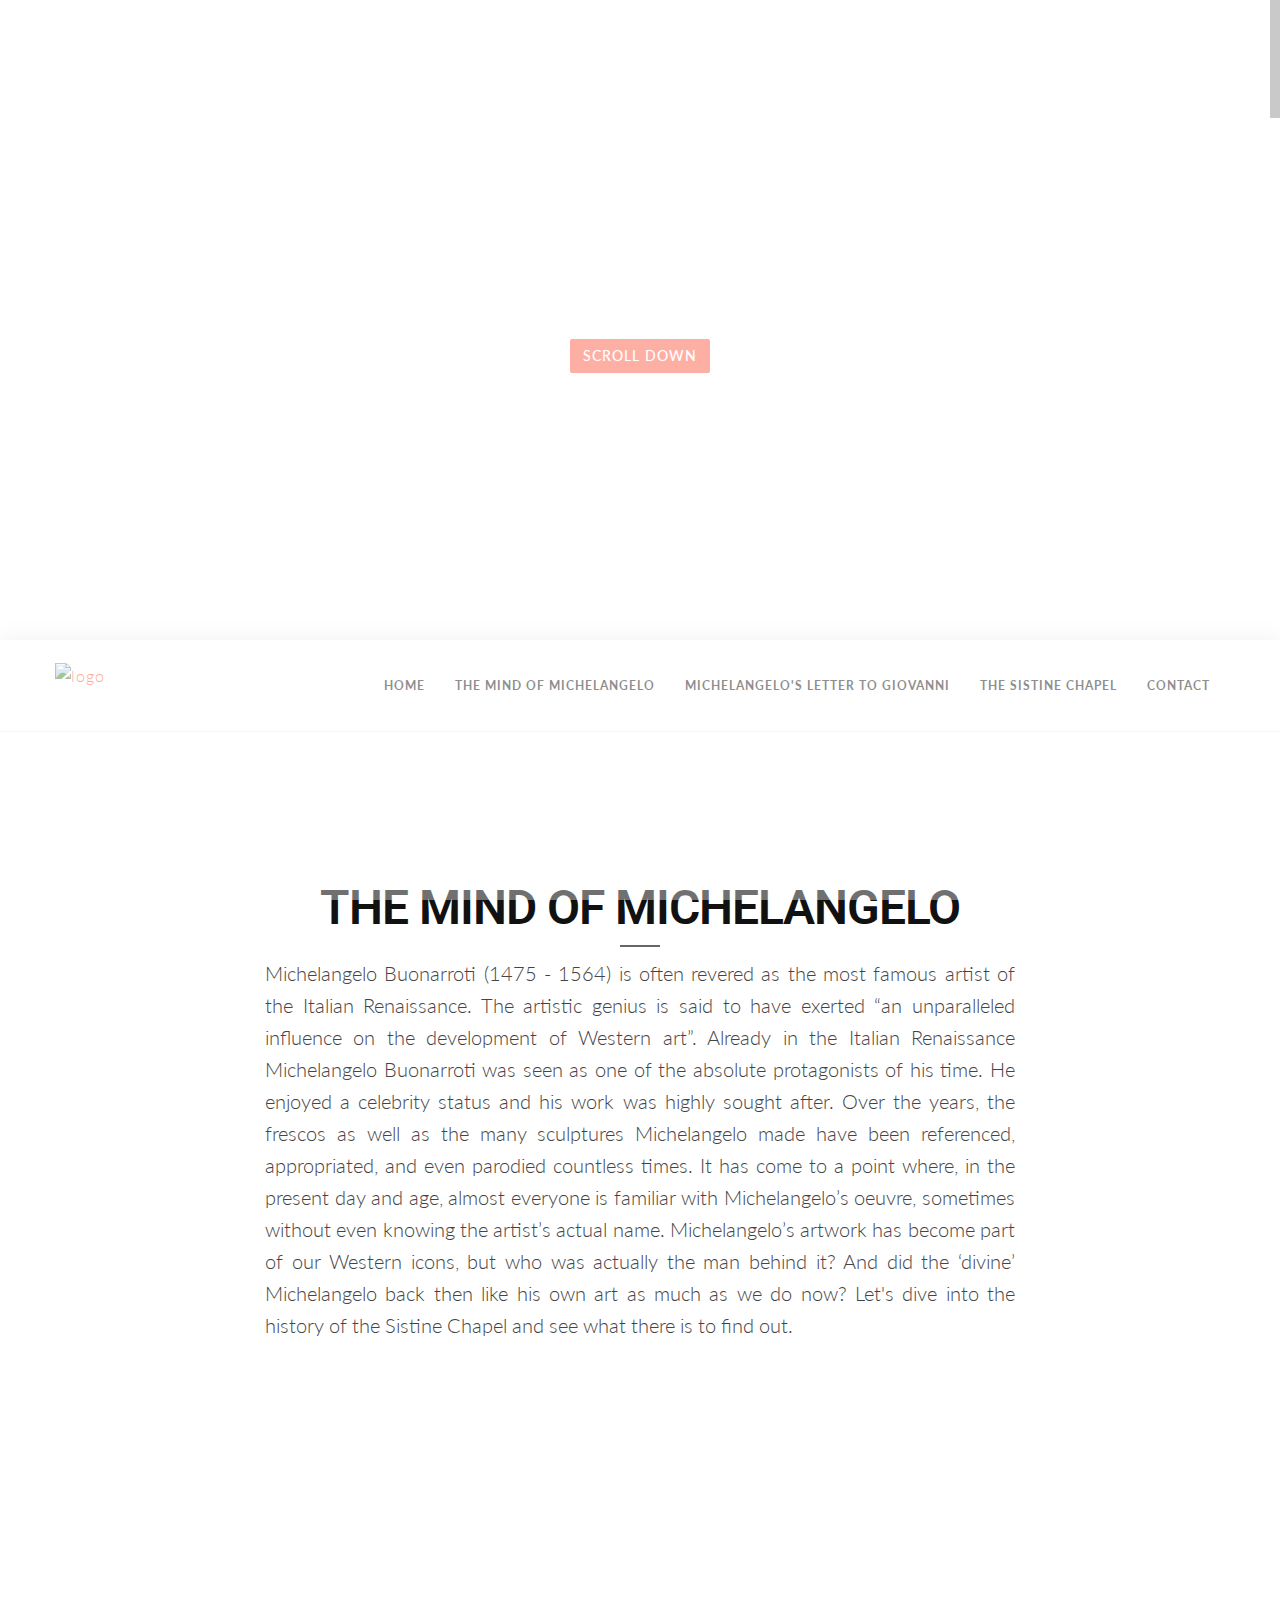
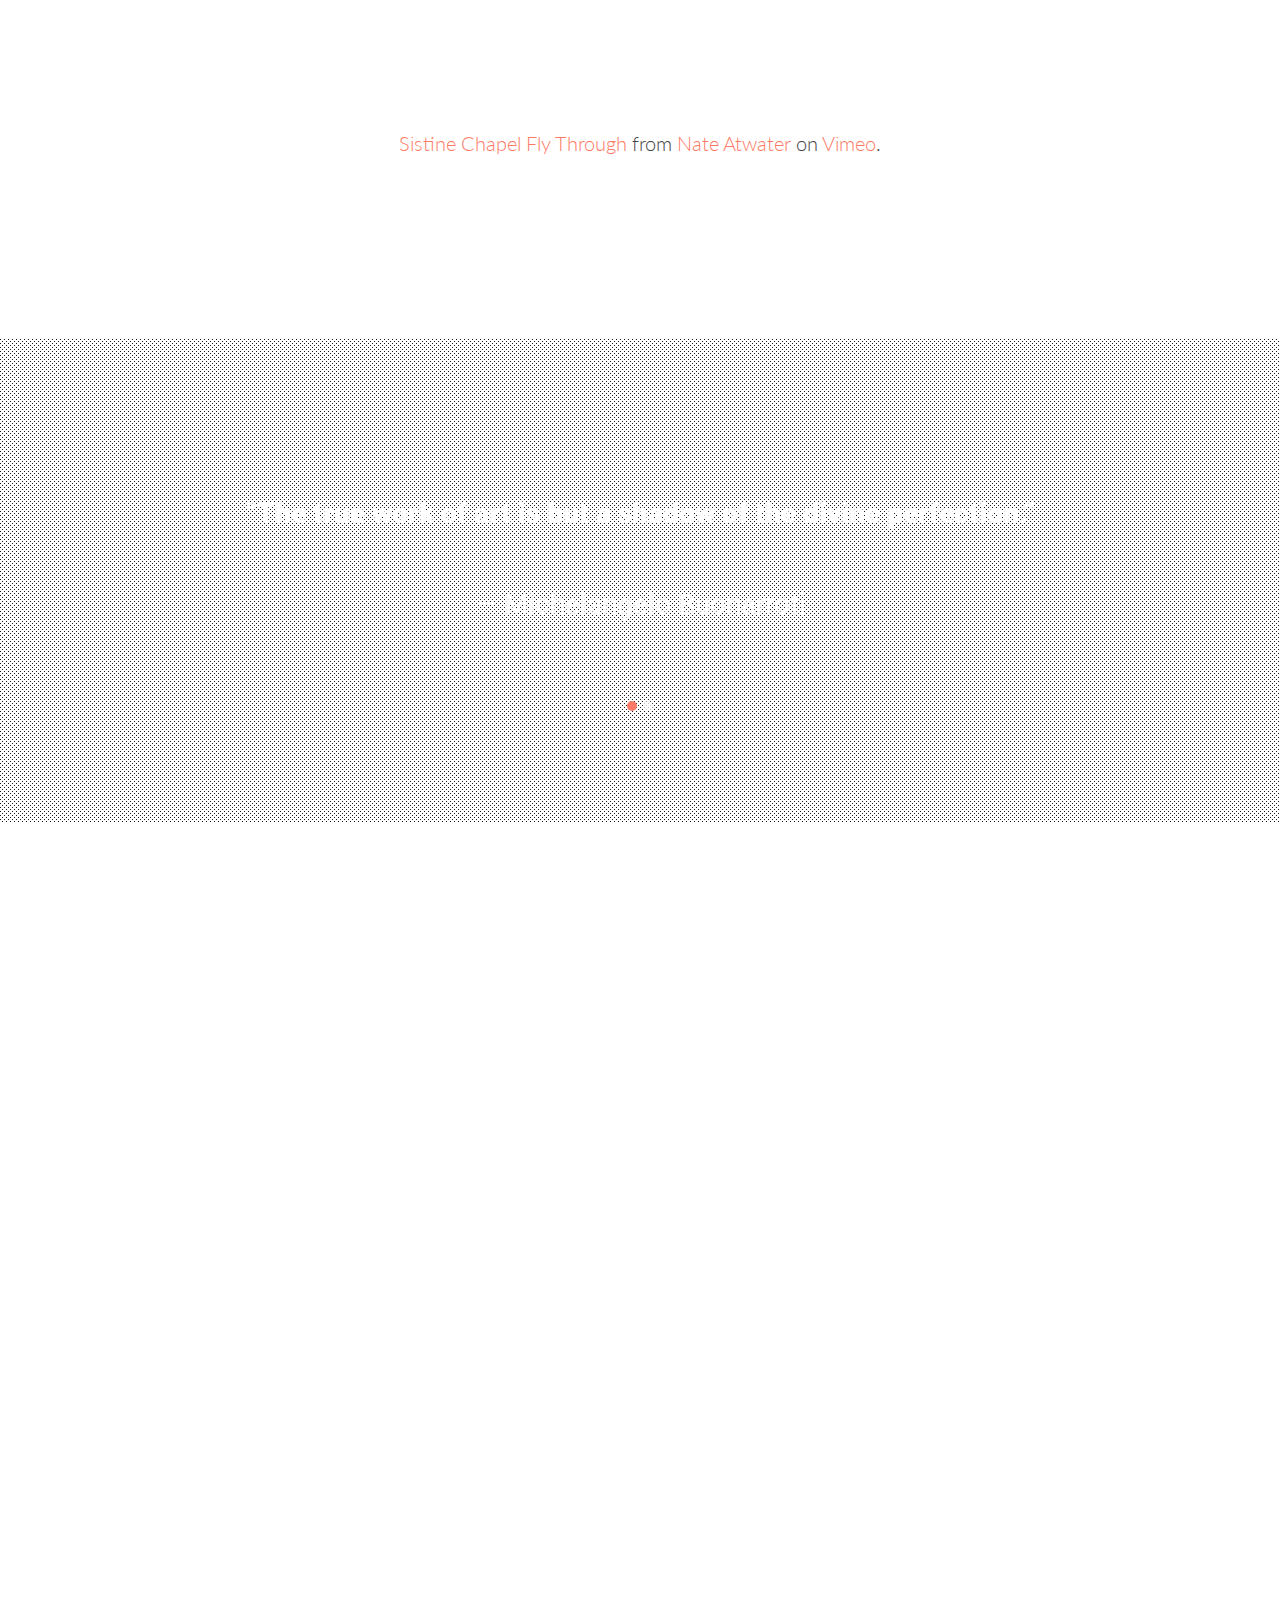
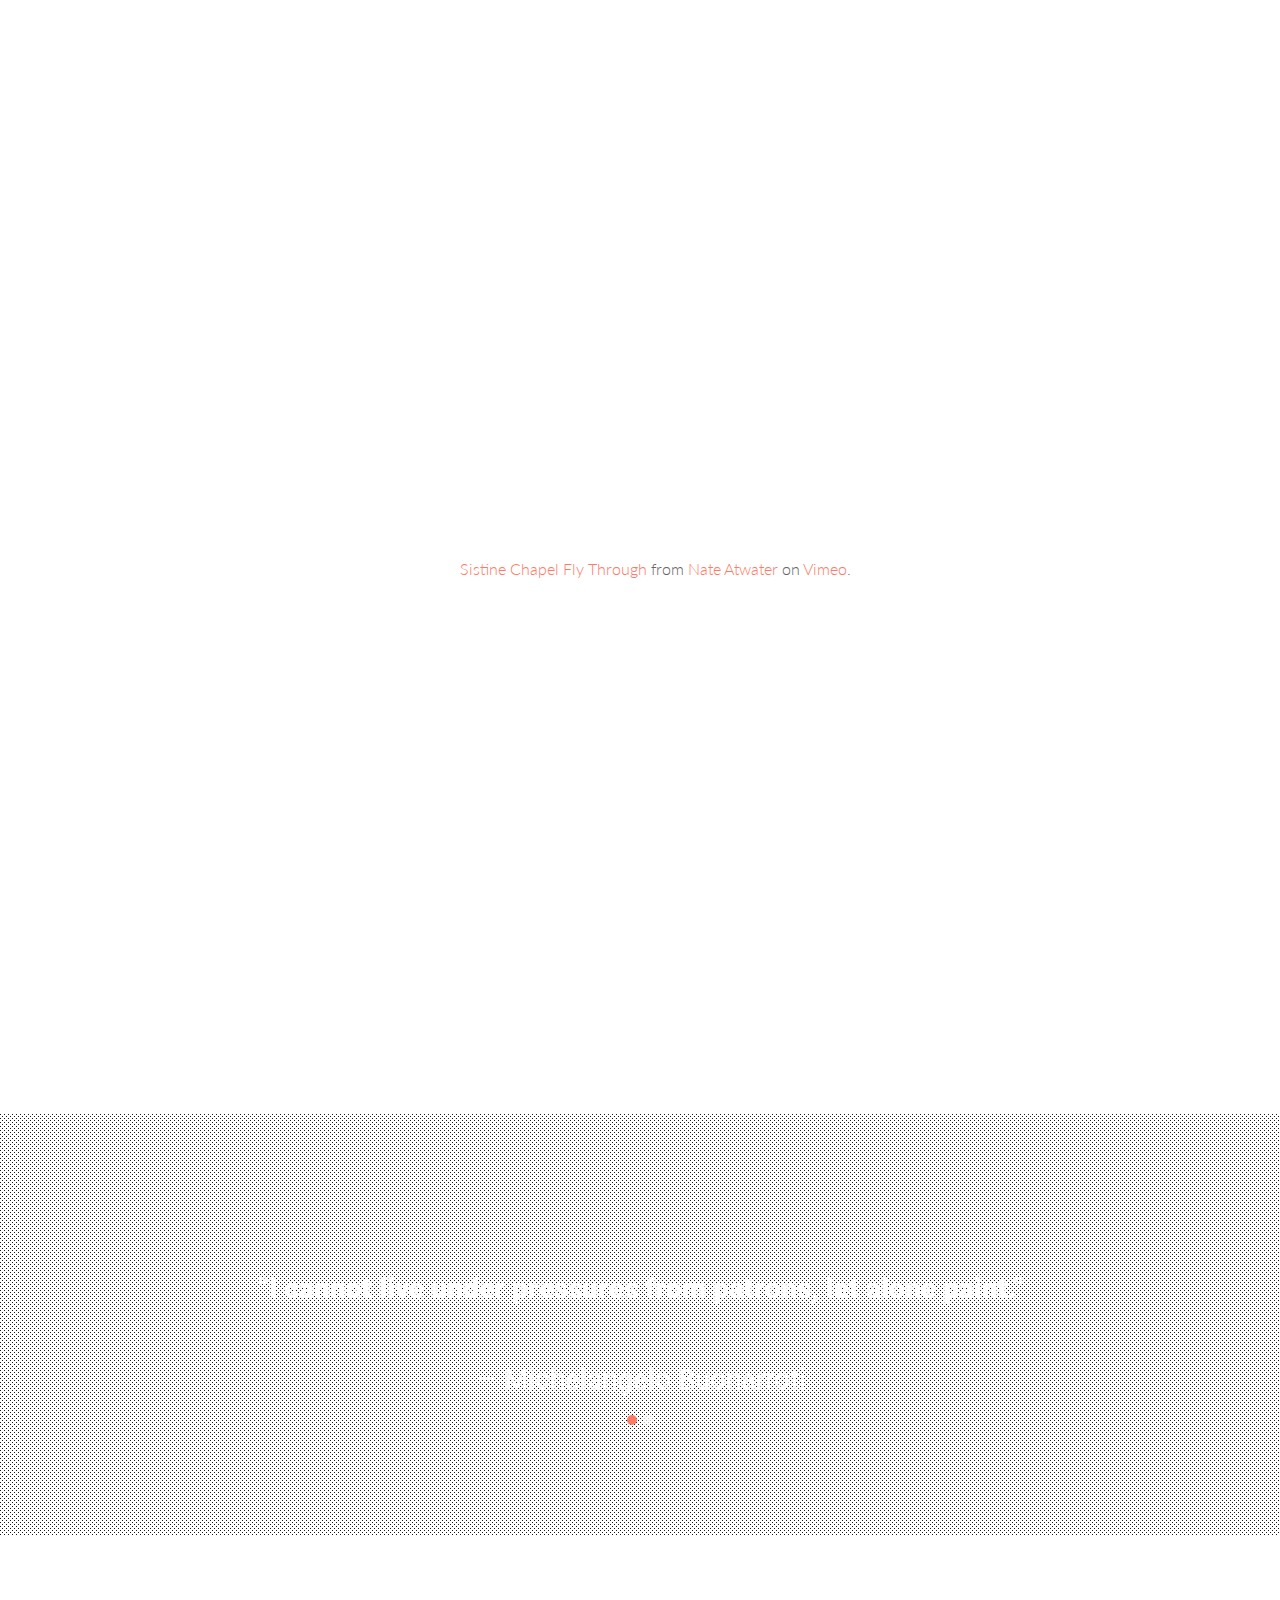
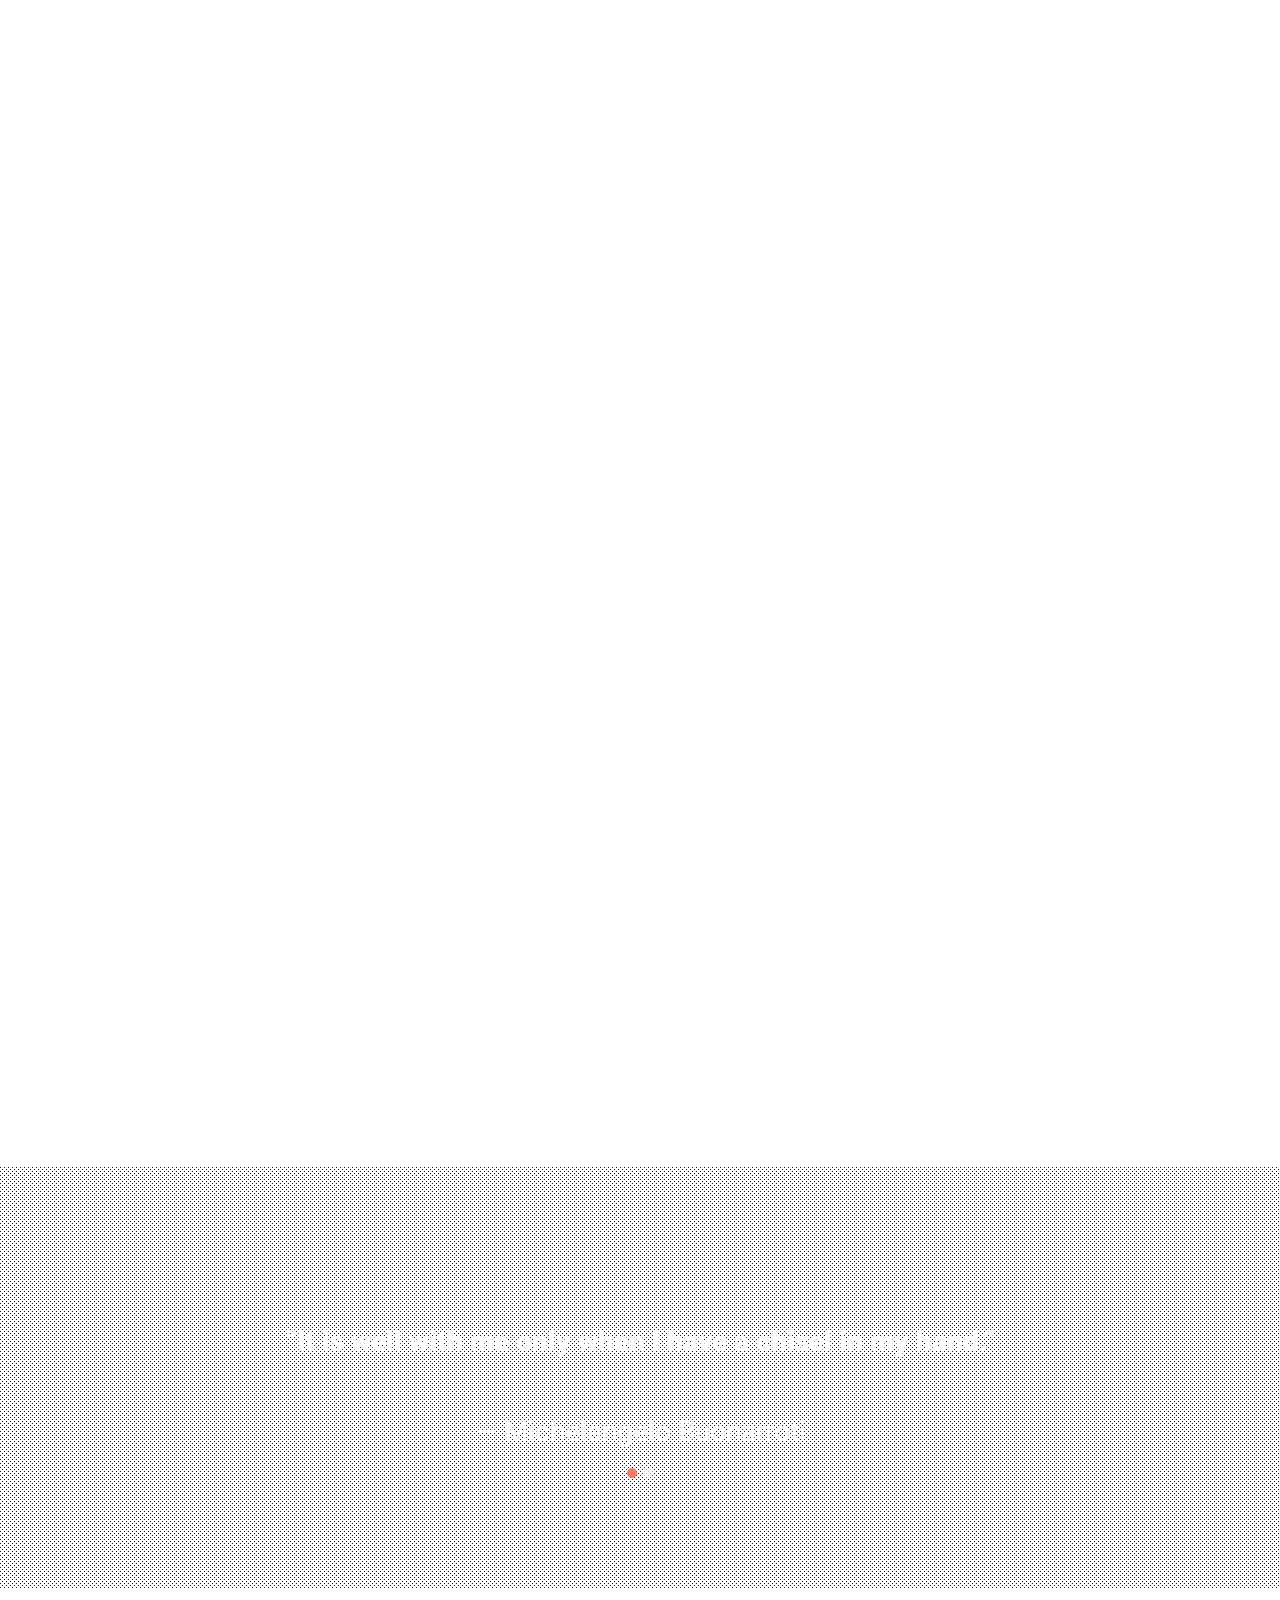
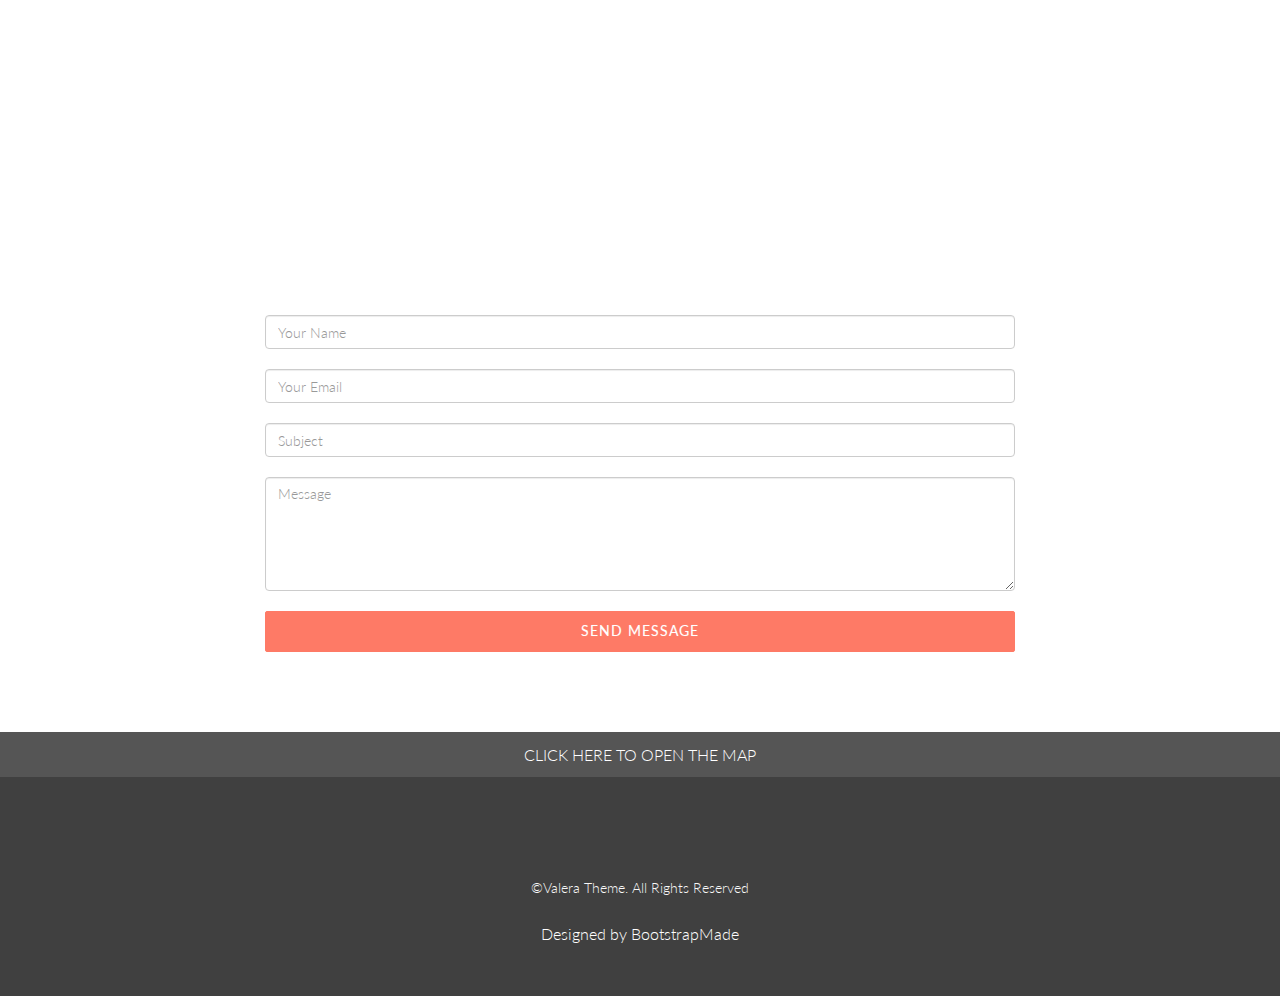
==== commit 532c7de0: "Update index.html" ====
--- a/index.html
+++ b/index.html
@@ -291,32 +291,6 @@
     </div>
   </section>
 		    
-		     <sectionc class="section novi-background section-66 section-lg-98 section-xl-124 bg-lighter">
-        <div class="container">
-          <div>
-            <h2><span class="big">Novi Visual Page Builder</span></h2>
-          </div>
-          <div class="offset-lg-top-30 offset-xxl-top-66 text-lg-justify">
-            <div class="row justify-content-lg-center justify-content-xxl-between grid-group-md">
-              <div class="col-lg-6 col-xl-5">
-                <div class="unit flex-lg-row align-items-lg-center">
-                  <div class="unit-left d-none d-lg-block"><img src="images/landing/landing-96-420x316.png" alt></div>
-                  <div class="unit-body">
-                    <h3 class="text-regular">Create Your Stunning HTML Website Quickly and Easily</h3>
-                  </div>
-                </div>
-                <p class="offset-top-20">Novi Builder is a perfect match for both non-techies planning to launch their own websites, as well as coding experts delivering web products for their clients.</p>
-                <div class="offset-top-41"><a class="btn btn-primary btn-md btn-anis-effect" href="//ld-wp2.template-help.com/novi-builder/intense/"><span class="btn-text">Try Builder</span></a></div>
-              </div>
-              <div class="col-lg-6">
-                <div class="embed-responsive embed-responsive-16by9">
-                  <iframe class="embed-responsive-item" src="https://www.youtube.com/embed/e_TCFkRDmls" width="640" height="360" allowfullscreen></iframe>
-                </div>
-              </div>
-            </div>
-          </div>
-        </div>
-      </sectionc>
   <!-- /Section: services -->
 
   <!-- Section: parallax 2 -->
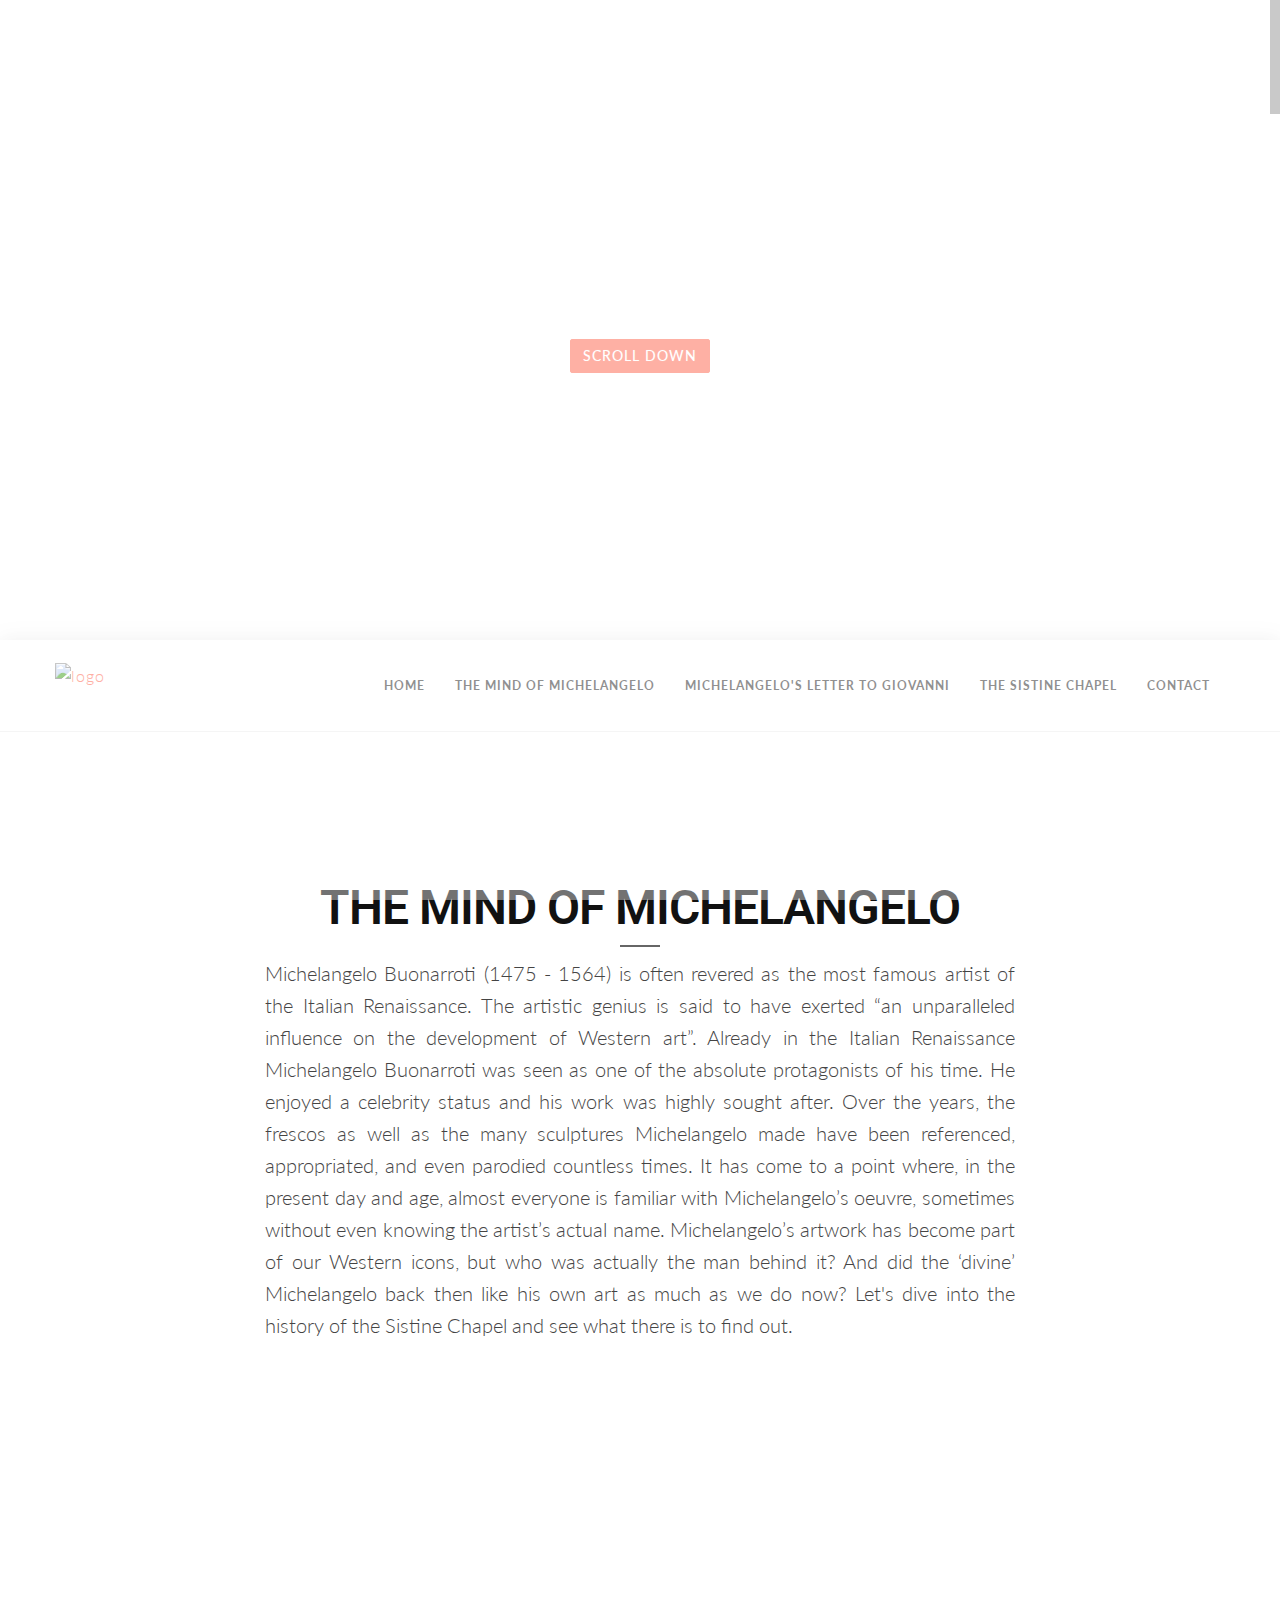
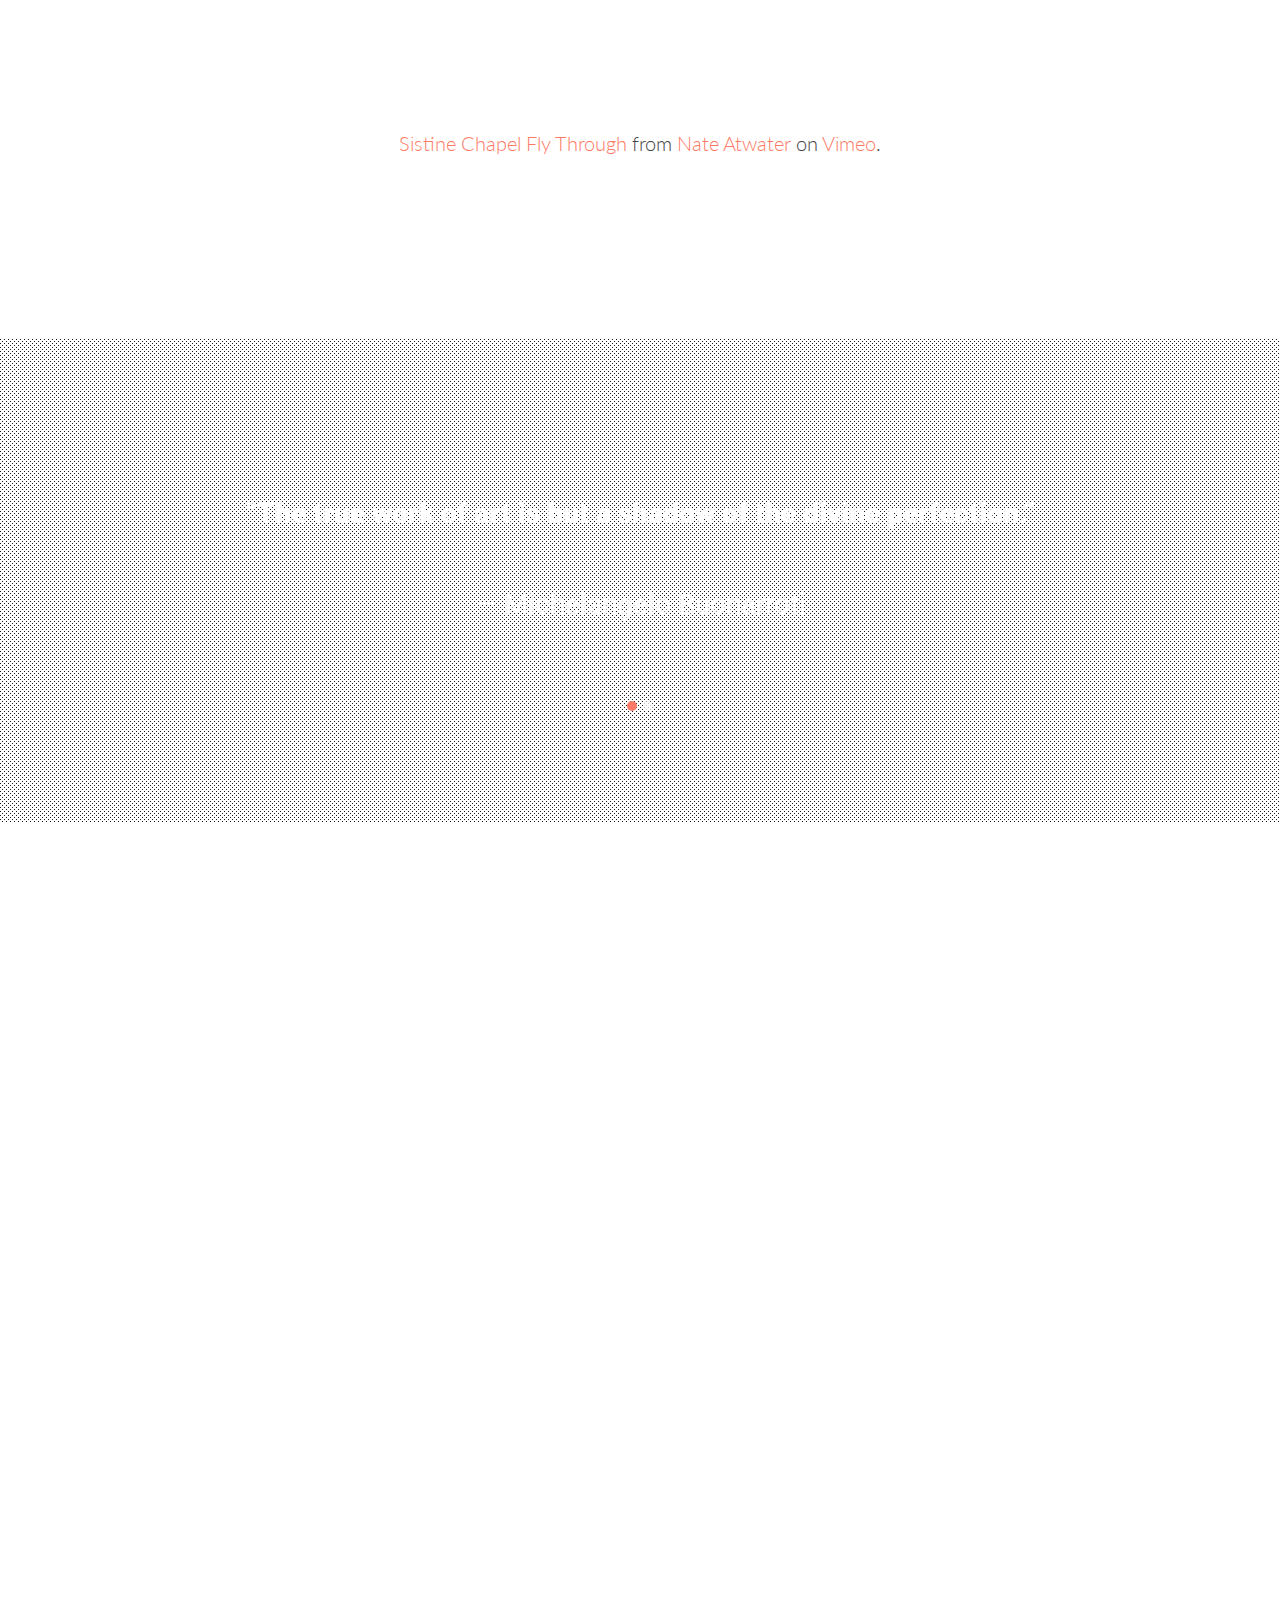
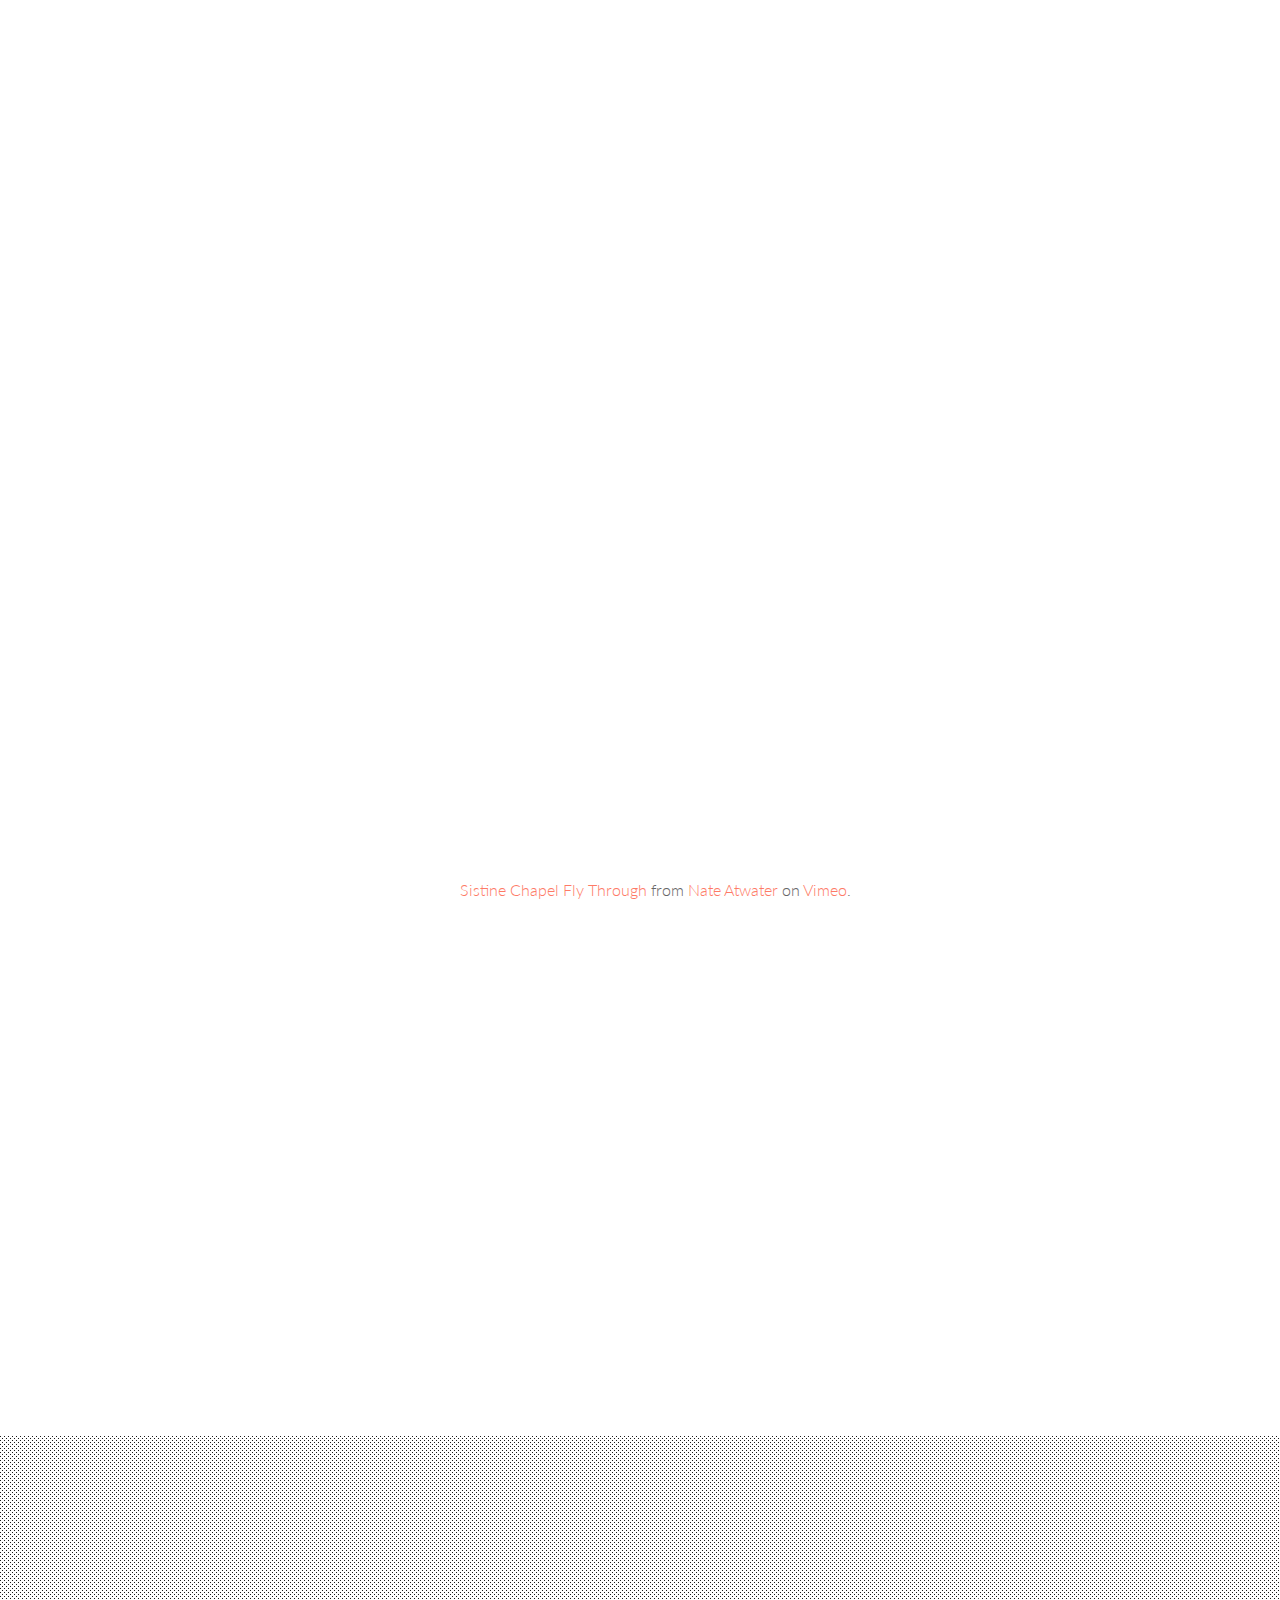
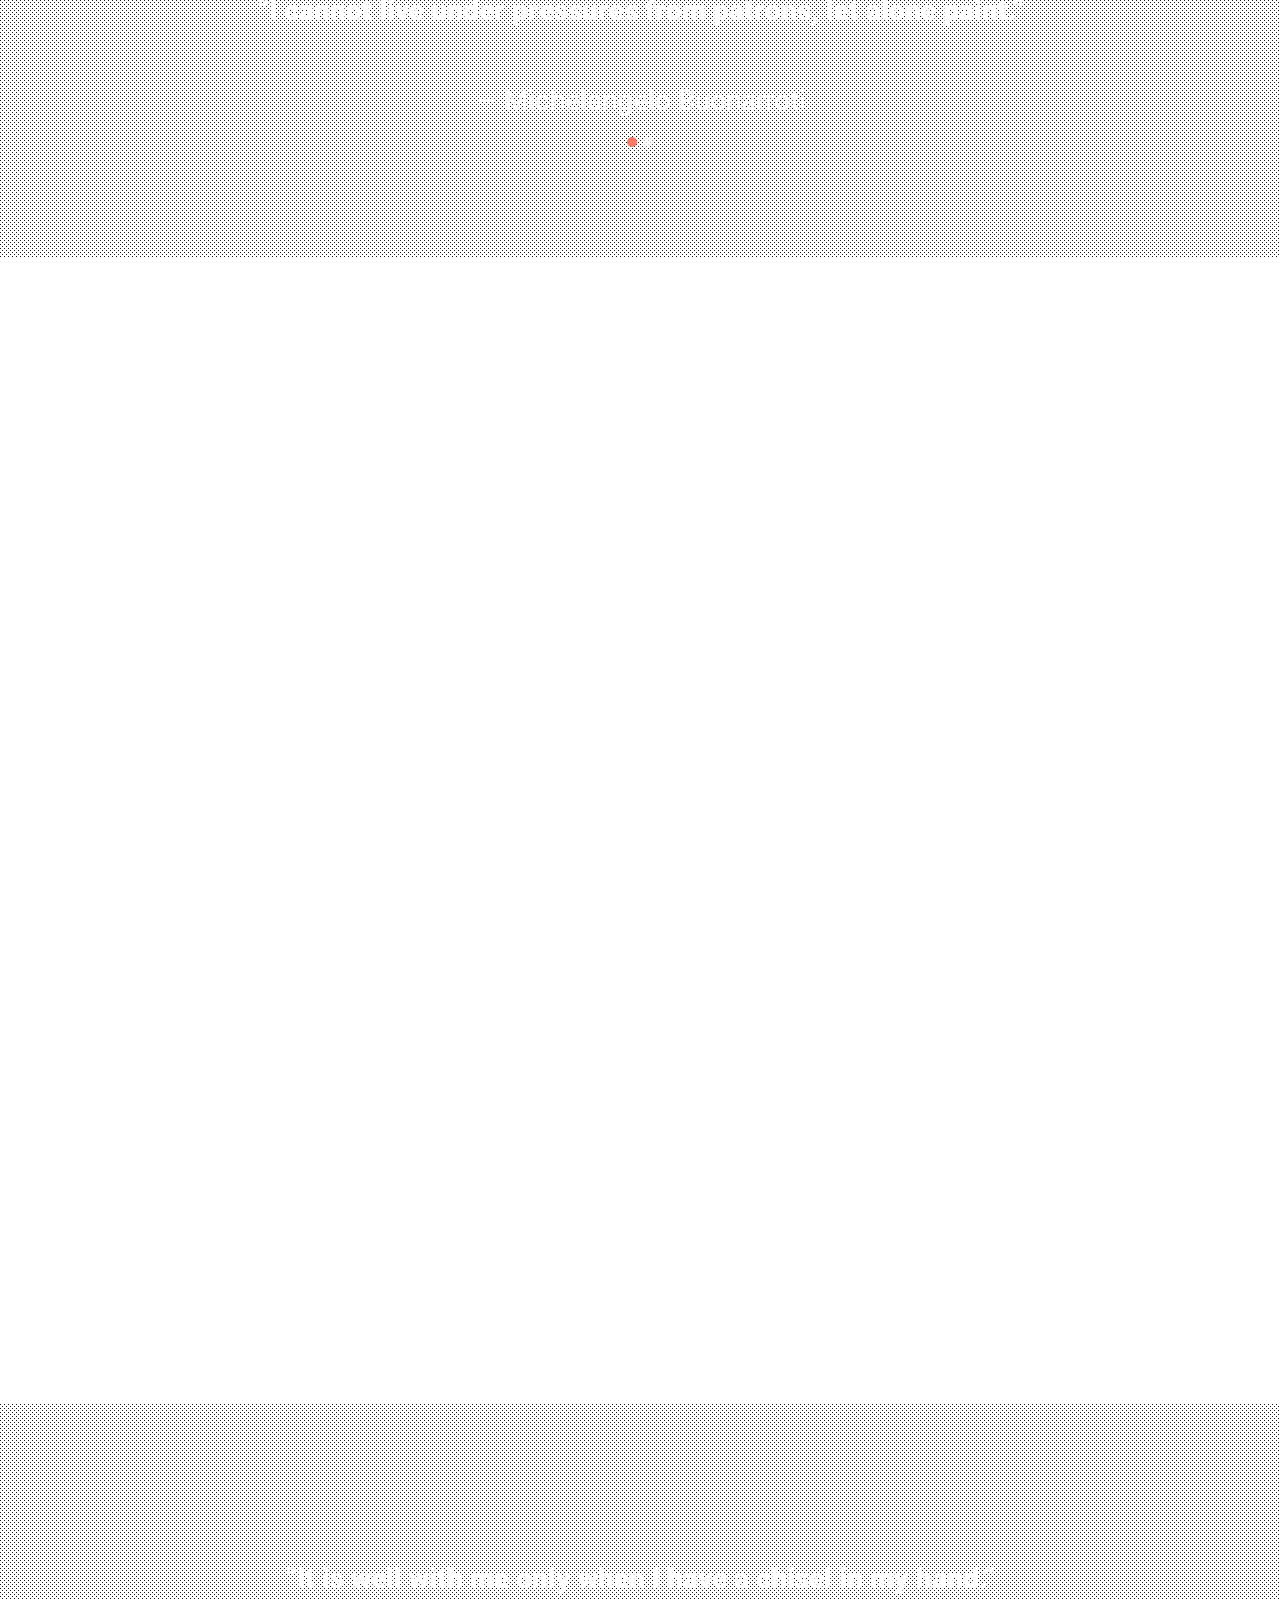
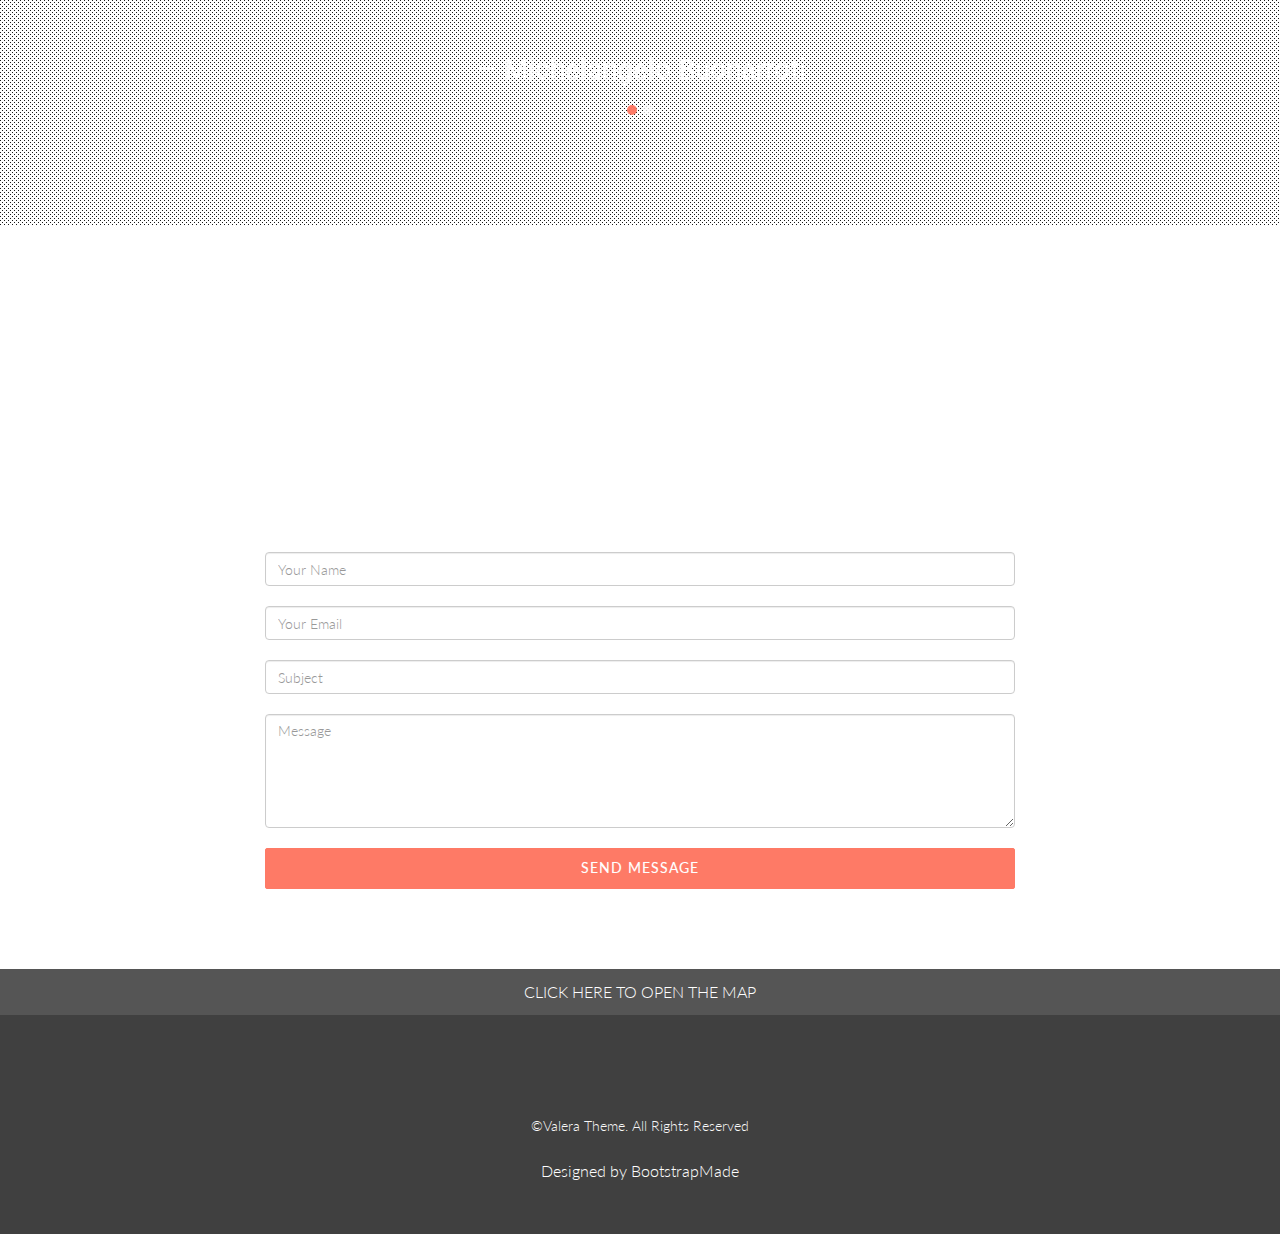
==== commit 6bcb0461: "Update index.html" ====
--- a/index.html
+++ b/index.html
@@ -215,6 +215,8 @@
 	    
 	    <div class="text-center">
       <div class="container">
+	      <iframe width="560" height="315" src="https://www.youtube.com/embed/lNfjYWiGNFM" frameborder="0" allow="autoplay; encrypted-media" allowfullscreen></iframe>
+	      
 	      <iframe src="https://player.vimeo.com/video/116311950" width="640" height="360" frameborder="0" webkitallowfullscreen mozallowfullscreen allowfullscreen></iframe>
 <p><a href="https://vimeo.com/116311950">Sistine Chapel Fly Through</a> from <a href="https://vimeo.com/user4750966">Nate Atwater</a> on <a href="https://vimeo.com">Vimeo</a>.</p>
 
@@ -340,7 +342,7 @@
               <p>If we want a trustworthy impression of the artist's "true" thinking, a sonnet like this is all we could ask for: on this piece of paper, Michelangelo does not only give a written account of his experiece, he also draws it for us as you can see on the bottom-right side. It only takes a little imagination to see his stained face and feel his sore limbs in this autobiographical sketch. In the final verse, Michelangelo tells Giovanni (and us) that he does not like being here, but most importantly: that he does not like to paint.</p>
 		    
 			   <div class="text-center"> 
-		    <h6>Listen to the entire story in the audio below:</h6>
+		    <h6>Listen to the Italian sonnet and entire story behind it in the audio below:</h6>
 			    <audio controls>
     <source src="Audio%20Michelangelo%20-%2009-10-18%2001.16.mp3" type="audio/mpeg">
   </audio>
@@ -352,26 +354,6 @@
         </div>
       </div>
 
-    </div>
-	    
-
-    <div class="container">
-      <div class="row">
-        <div class="col-sm-12 col-md-12 col-lg-12">
-          <div class="wow bounceInUp" data-wow-delay="0.4s">
-            <div id="owl-works" class="owl-carousel">
-              <div class="item"><a href="img/works/1.jpg" title="This is an image title" data-lightbox-gallery="gallery1" data-lightbox-hidpi="img/works/1@2x.jpg"><img src="img/works/1.jpg" class="img-responsive" alt="img"></a></div>
-              <div class="item"><a href="img/works/2.jpg" title="This is an image title" data-lightbox-gallery="gallery1" data-lightbox-hidpi="img/works/2@2x.jpg"><img src="img/works/2.jpg" class="img-responsive " alt="img"></a></div>
-              <div class="item"><a href="img/works/3.jpg" title="This is an image title" data-lightbox-gallery="gallery1" data-lightbox-hidpi="img/works/3@2x.jpg"><img src="img/works/3.jpg" class="img-responsive " alt="img"></a></div>
-              <div class="item"><a href="img/works/4.jpg" title="This is an image title" data-lightbox-gallery="gallery1" data-lightbox-hidpi="img/works/4@2x.jpg"><img src="img/works/4.jpg" class="img-responsive " alt="img"></a></div>
-              <div class="item"><a href="img/works/5.jpg" title="This is an image title" data-lightbox-gallery="gallery1" data-lightbox-hidpi="img/works/5@2x.jpg"><img src="img/works/5.jpg" class="img-responsive " alt="img"></a></div>
-              <div class="item"><a href="img/works/6.jpg" title="This is an image title" data-lightbox-gallery="gallery1" data-lightbox-hidpi="img/works/6@2x.jpg"><img src="img/works/6.jpg" class="img-responsive " alt="img"></a></div>
-              <div class="item"><a href="img/works/7.jpg" title="This is an image title" data-lightbox-gallery="gallery1" data-lightbox-hidpi="img/works/7@2x.jpg"><img src="img/works/7.jpg" class="img-responsive " alt="img"></a></div>
-              <div class="item"><a href="img/works/8.jpg" title="This is an image title" data-lightbox-gallery="gallery1" data-lightbox-hidpi="img/works/8@2x.jpg"><img src="img/works/8.jpg" class="img-responsive " alt="img"></a></div>
-            </div>
-          </div>
-        </div>
-      </div>
     </div>
 
   </section>
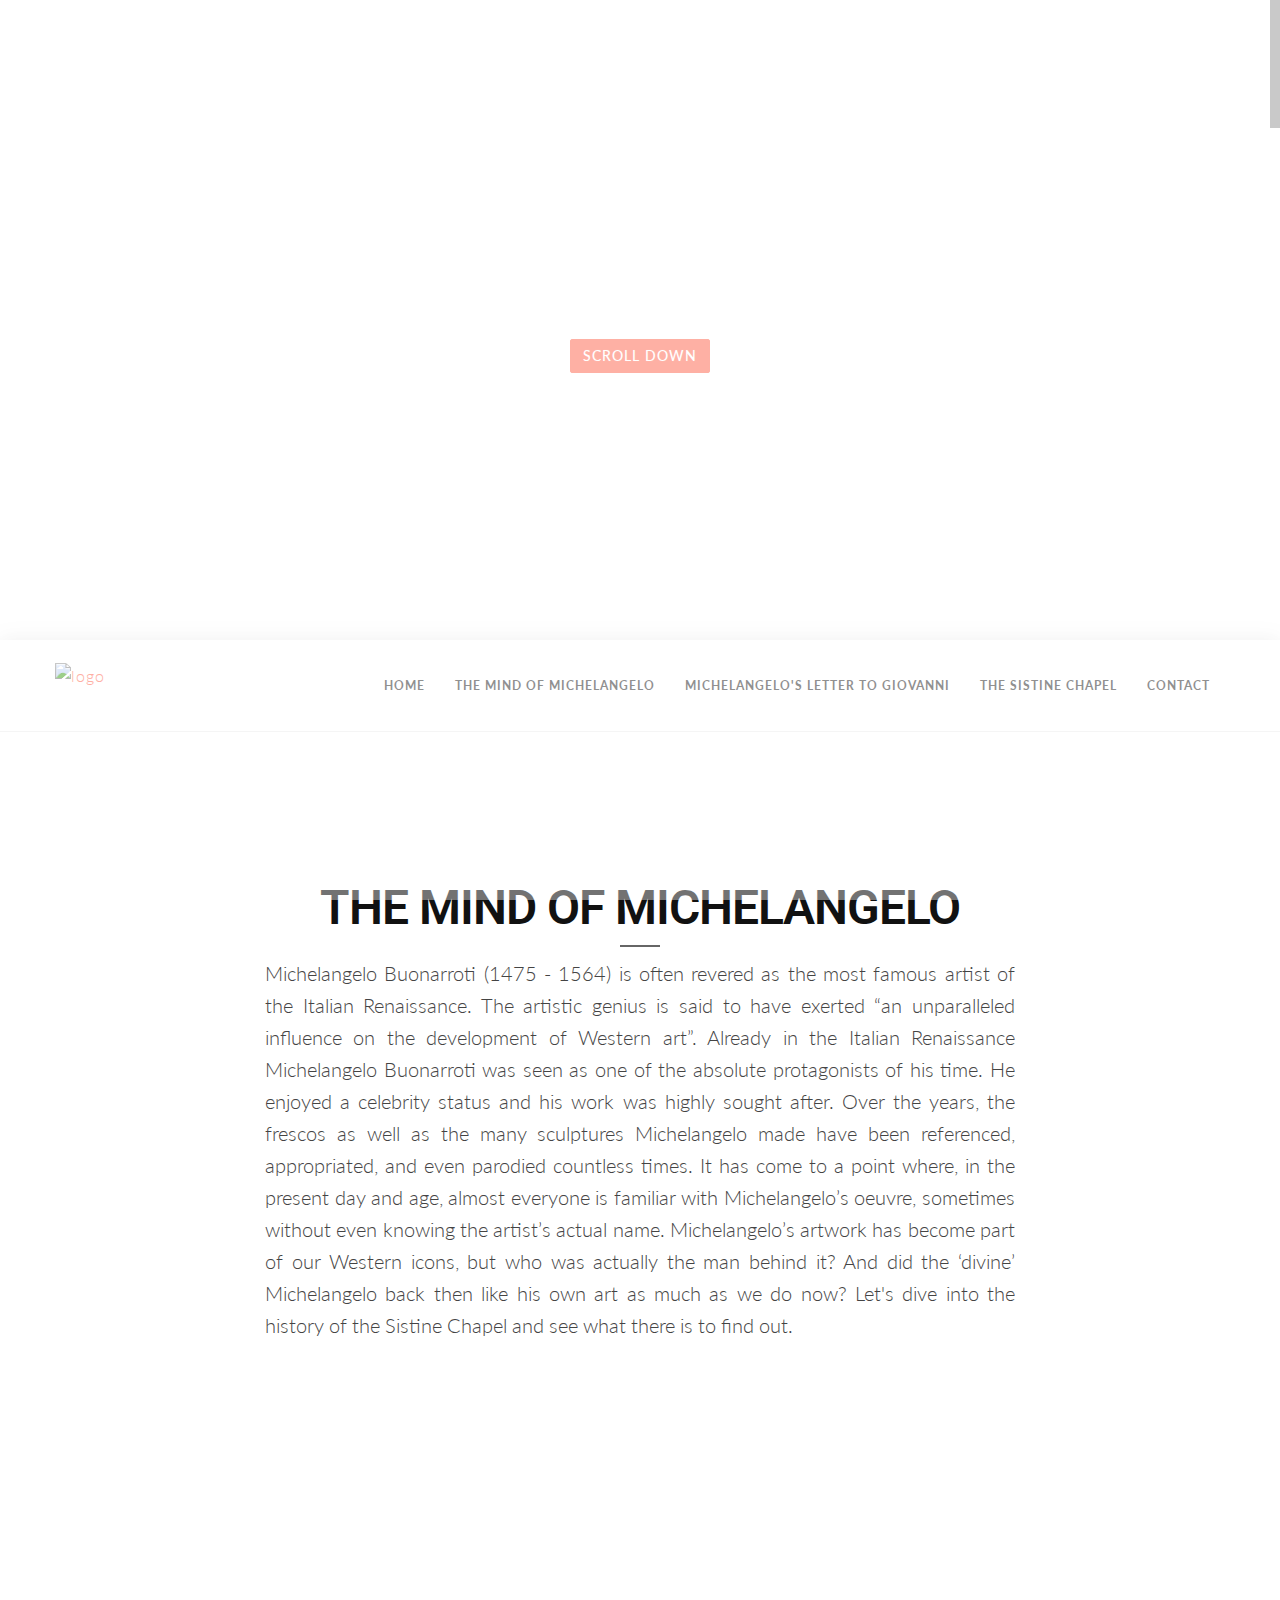
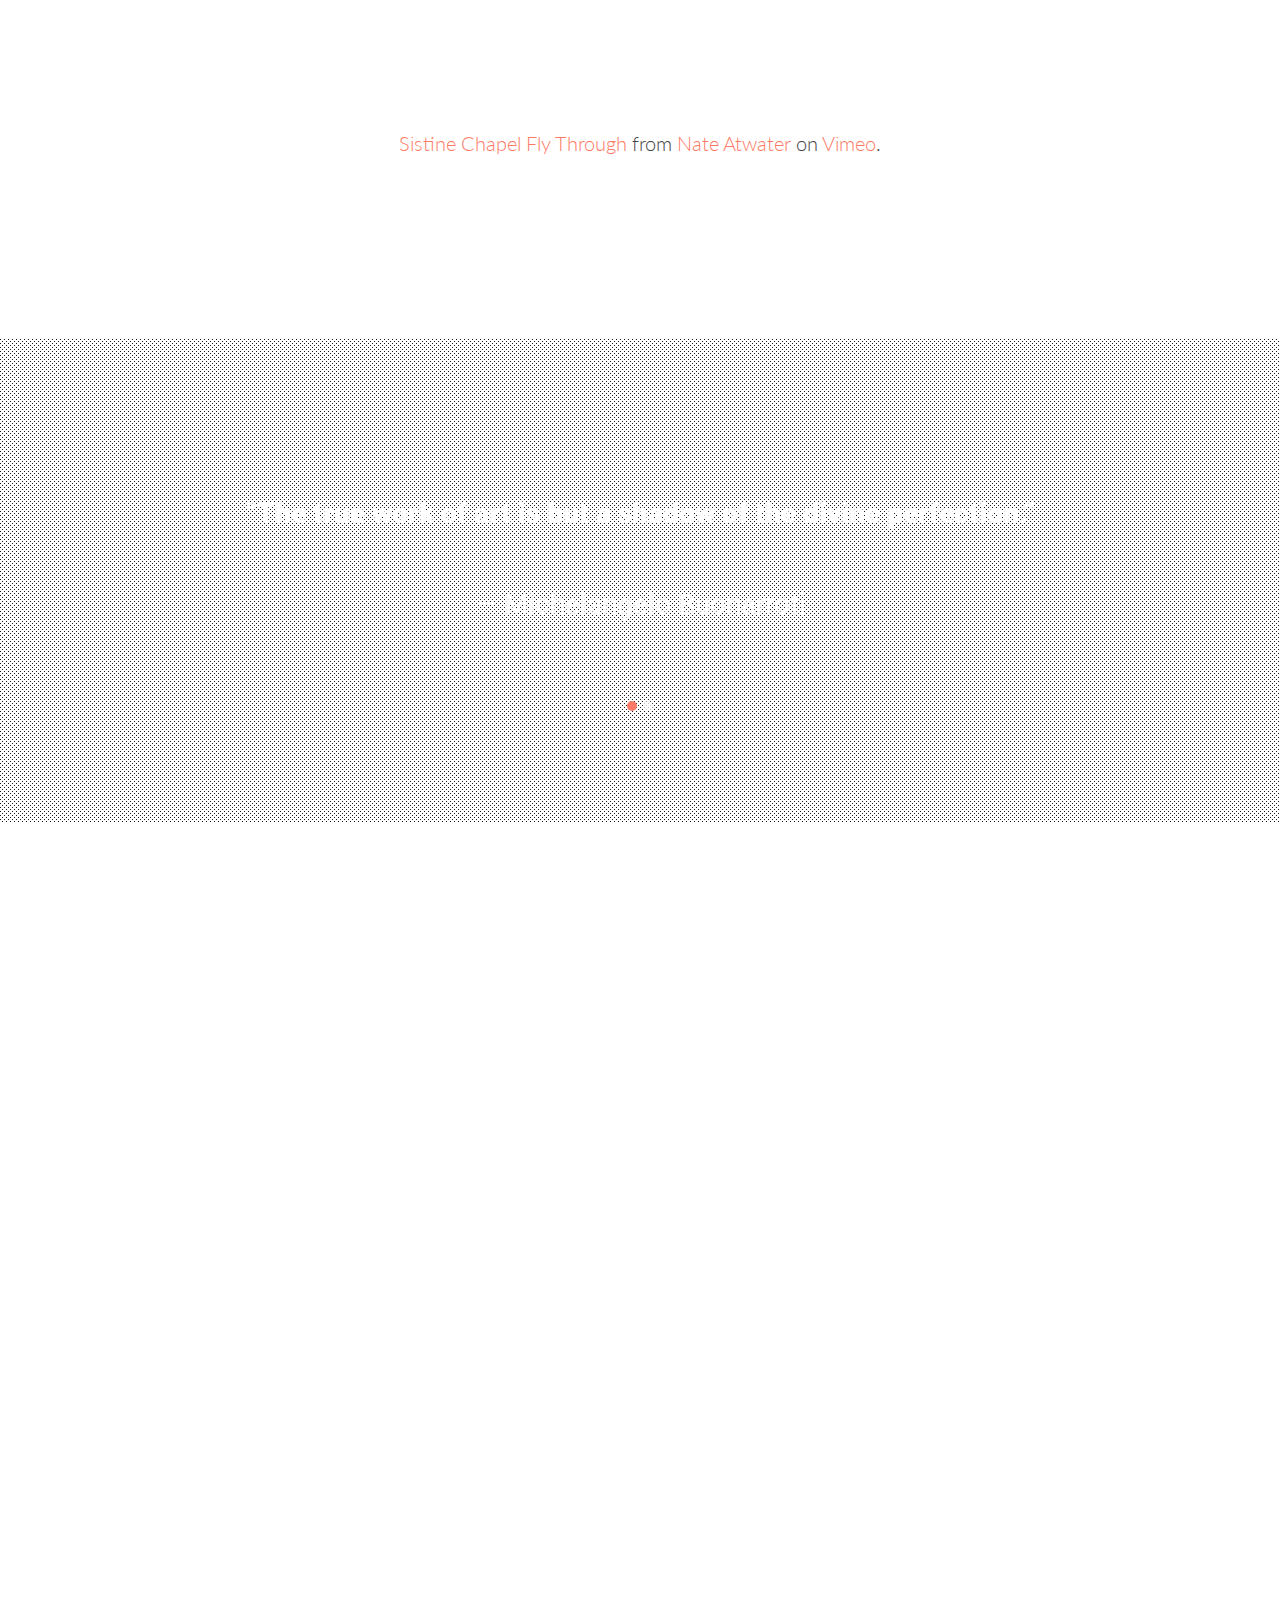
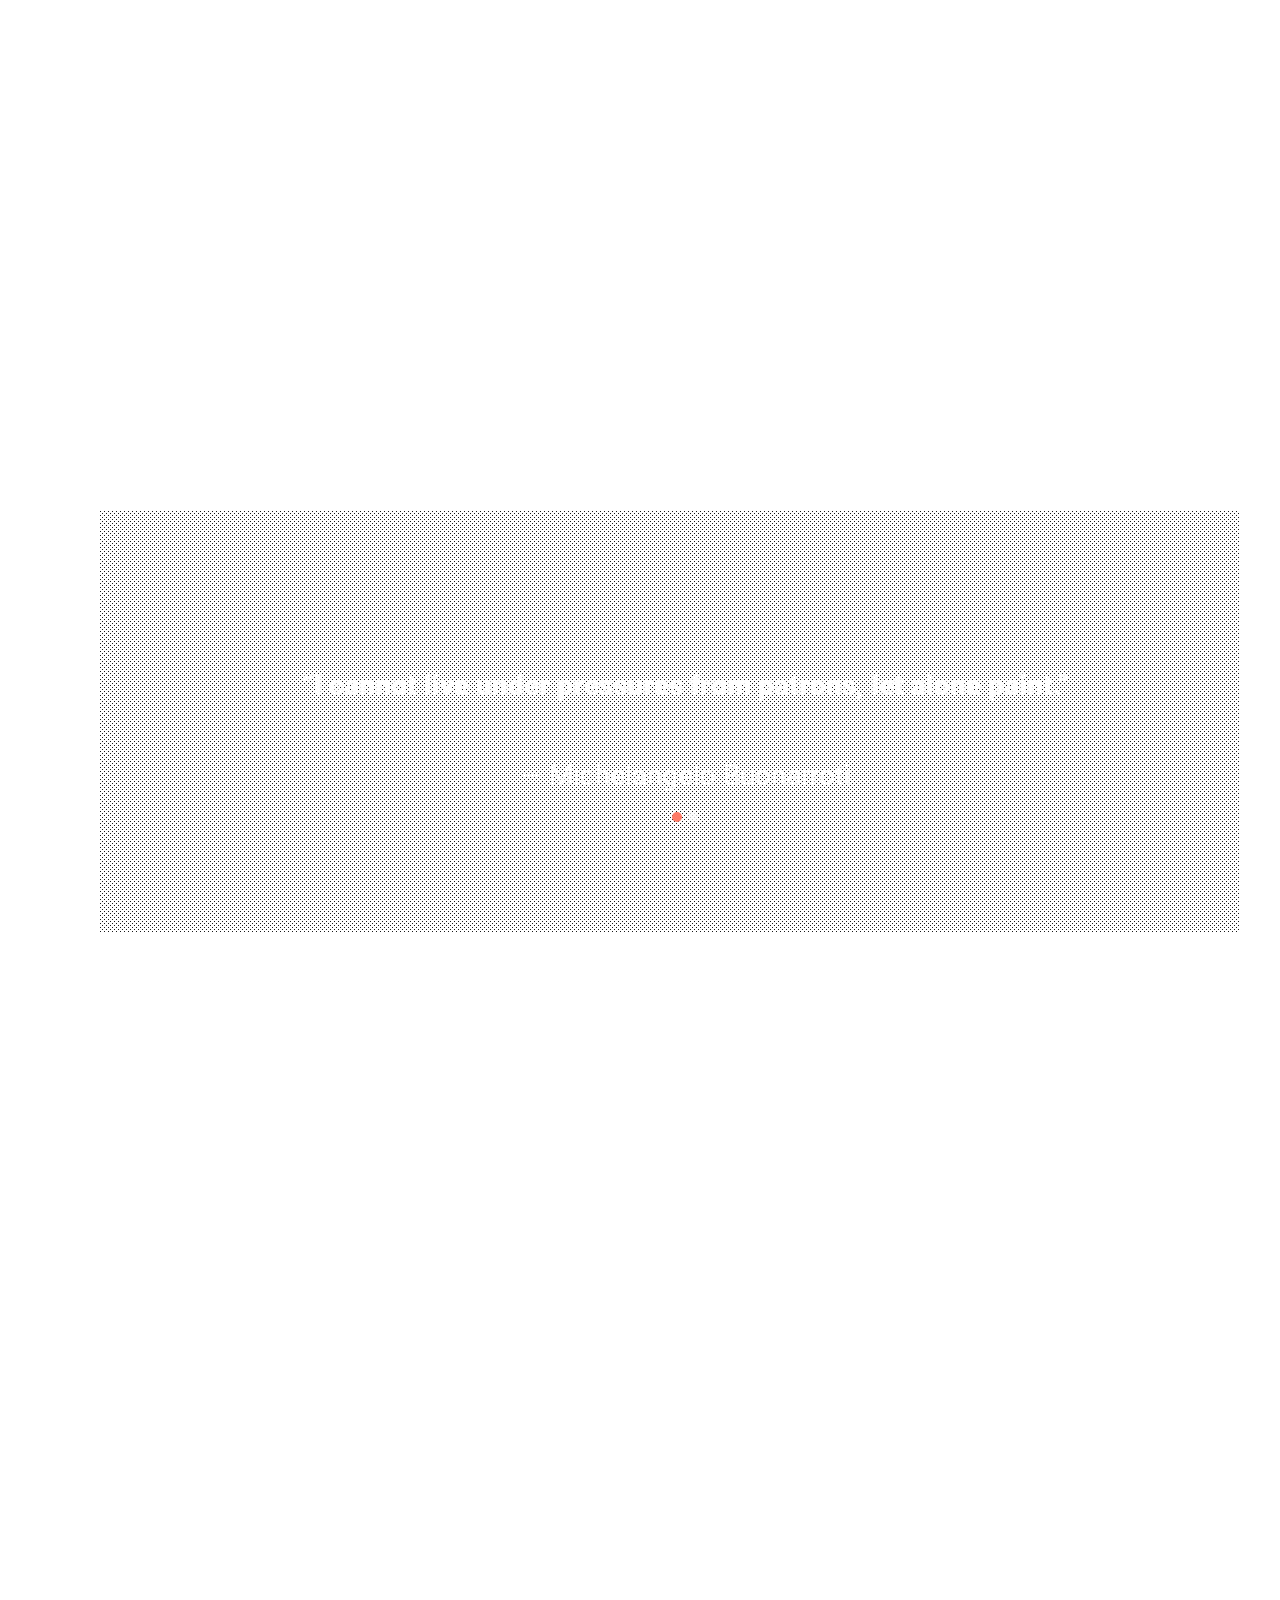
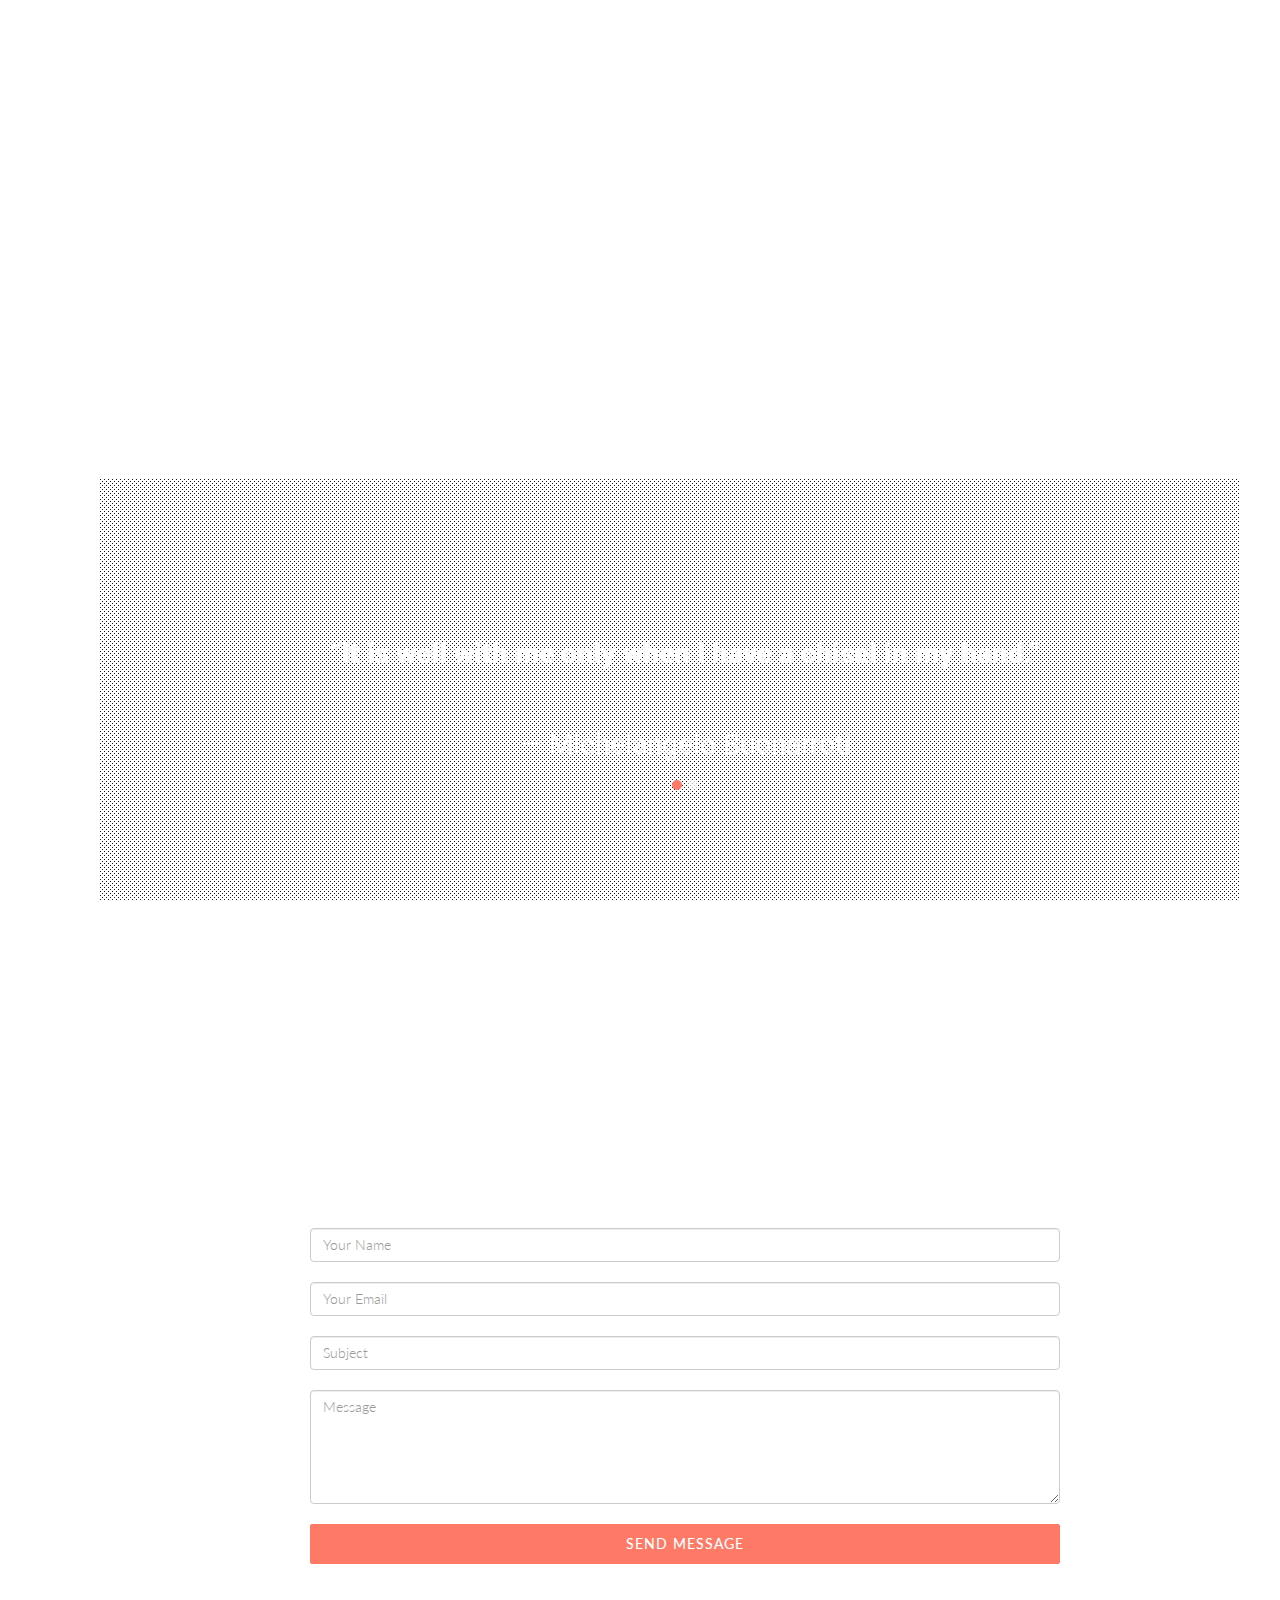
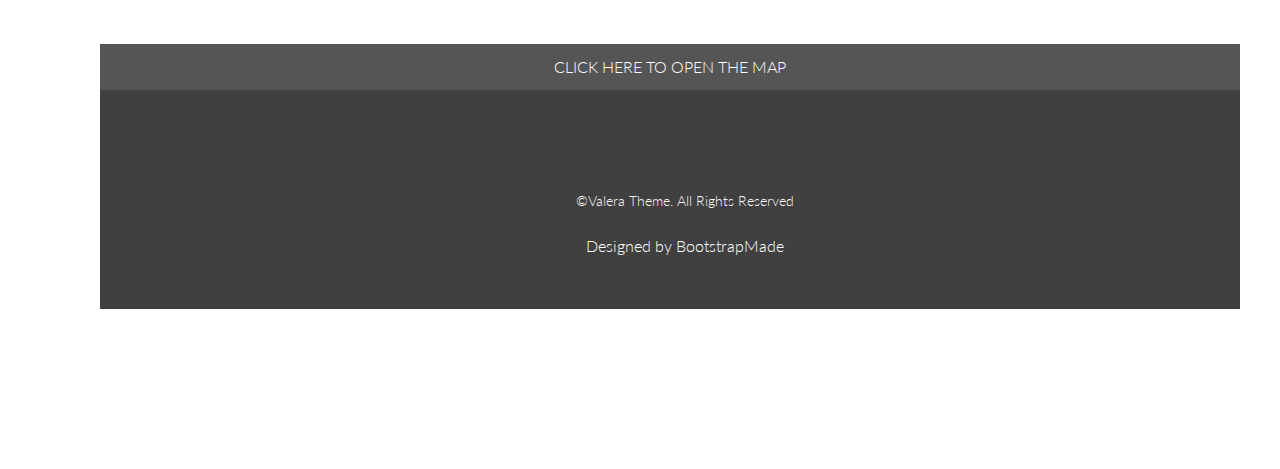
==== commit 8076ee9a: "Update index.html" ====
--- a/index.html
+++ b/index.html
@@ -217,81 +217,11 @@
       <div class="container">
 	      <iframe width="560" height="315" src="https://www.youtube.com/embed/lNfjYWiGNFM" frameborder="0" allow="autoplay; encrypted-media" allowfullscreen></iframe>
 	      
-	      <iframe src="https://player.vimeo.com/video/116311950" width="640" height="360" frameborder="0" webkitallowfullscreen mozallowfullscreen allowfullscreen></iframe>
-<p><a href="https://vimeo.com/116311950">Sistine Chapel Fly Through</a> from <a href="https://vimeo.com/user4750966">Nate Atwater</a> on <a href="https://vimeo.com">Vimeo</a>.</p>
 
     <div class="text-center">
       <div class="container">
 
-        <div class="row">
-          <div class="col-xs-6 col-sm-3 col-md-3">
-            <div class="wow fadeInLeft" data-wow-delay="0.2s">
-              <div class="service-box">
-                <div class="service-icon">
-                  <span class="pe-7s-monitor pe-5x"></span>
-                </div>
-                <div class="service-desc">
-                  <h5>Web Design</h5>
-                  <p>
-                    Ad denique euripidis signiferumque vim, iusto admodum quo cu. No tritani neglegentur mediocritatem duo.
-                  </p>
-                  <a href="#" class="btn btn-skin">Learn more</a>
-                </div>
-              </div>
-            </div>
-          </div>
-          <div class="col-xs-6 col-sm-3 col-md-3">
-            <div class="wow fadeInUp" data-wow-delay="0.2s">
-              <div class="service-box">
-                <div class="service-icon">
-                  <span class="pe-7s-camera pe-5x"></span>
-                </div>
-                <div class="service-desc">
-                  <h5>Photography</h5>
-                  <p>
-                    Ad denique euripidis signiferumque vim, iusto admodum quo cu. No tritani neglegentur mediocritatem duo.
-                  </p>
-                  <a href="#" class="btn btn-skin">Learn more</a>
-                </div>
-              </div>
-            </div>
-          </div>
-          <div class="col-xs-6 col-sm-3 col-md-3">
-            <div class="wow fadeInUp" data-wow-delay="0.2s">
-              <div class="service-box">
-                <div class="service-icon">
-                  <span class="pe-7s-note pe-5x"></span>
-                </div>
-                <div class="service-desc">
-                  <h5>Graphic design</h5>
-                  <p>
-                    Ad denique euripidis signiferumque vim, iusto admodum quo cu. No tritani neglegentur mediocritatem duo.
-                  </p>
-                  <a href="#" class="btn btn-skin">Learn more</a>
-                </div>
-              </div>
-            </div>
-          </div>
-          <div class="col-xs-6 col-sm-3 col-md-3">
-            <div class="wow fadeInRight" data-wow-delay="0.2s">
-              <div class="service-box">
-                <div class="service-icon">
-                  <span class="pe-7s-phone pe-5x"></span>
-                </div>
-                <div class="service-desc">
-                  <h5>Mobile apps</h5>
-                  <p>
-                    Ad denique euripidis signiferumque vim, iusto admodum quo cu. No tritani neglegentur mediocritatem duo.
-                  </p>
-                  <a href="#" class="btn btn-skin">Learn more</a>
-                </div>
-              </div>
-            </div>
-          </div>
-        </div>
-      </div>
-    </div>
-  </section>
+        
 		    
   <!-- /Section: services -->
 
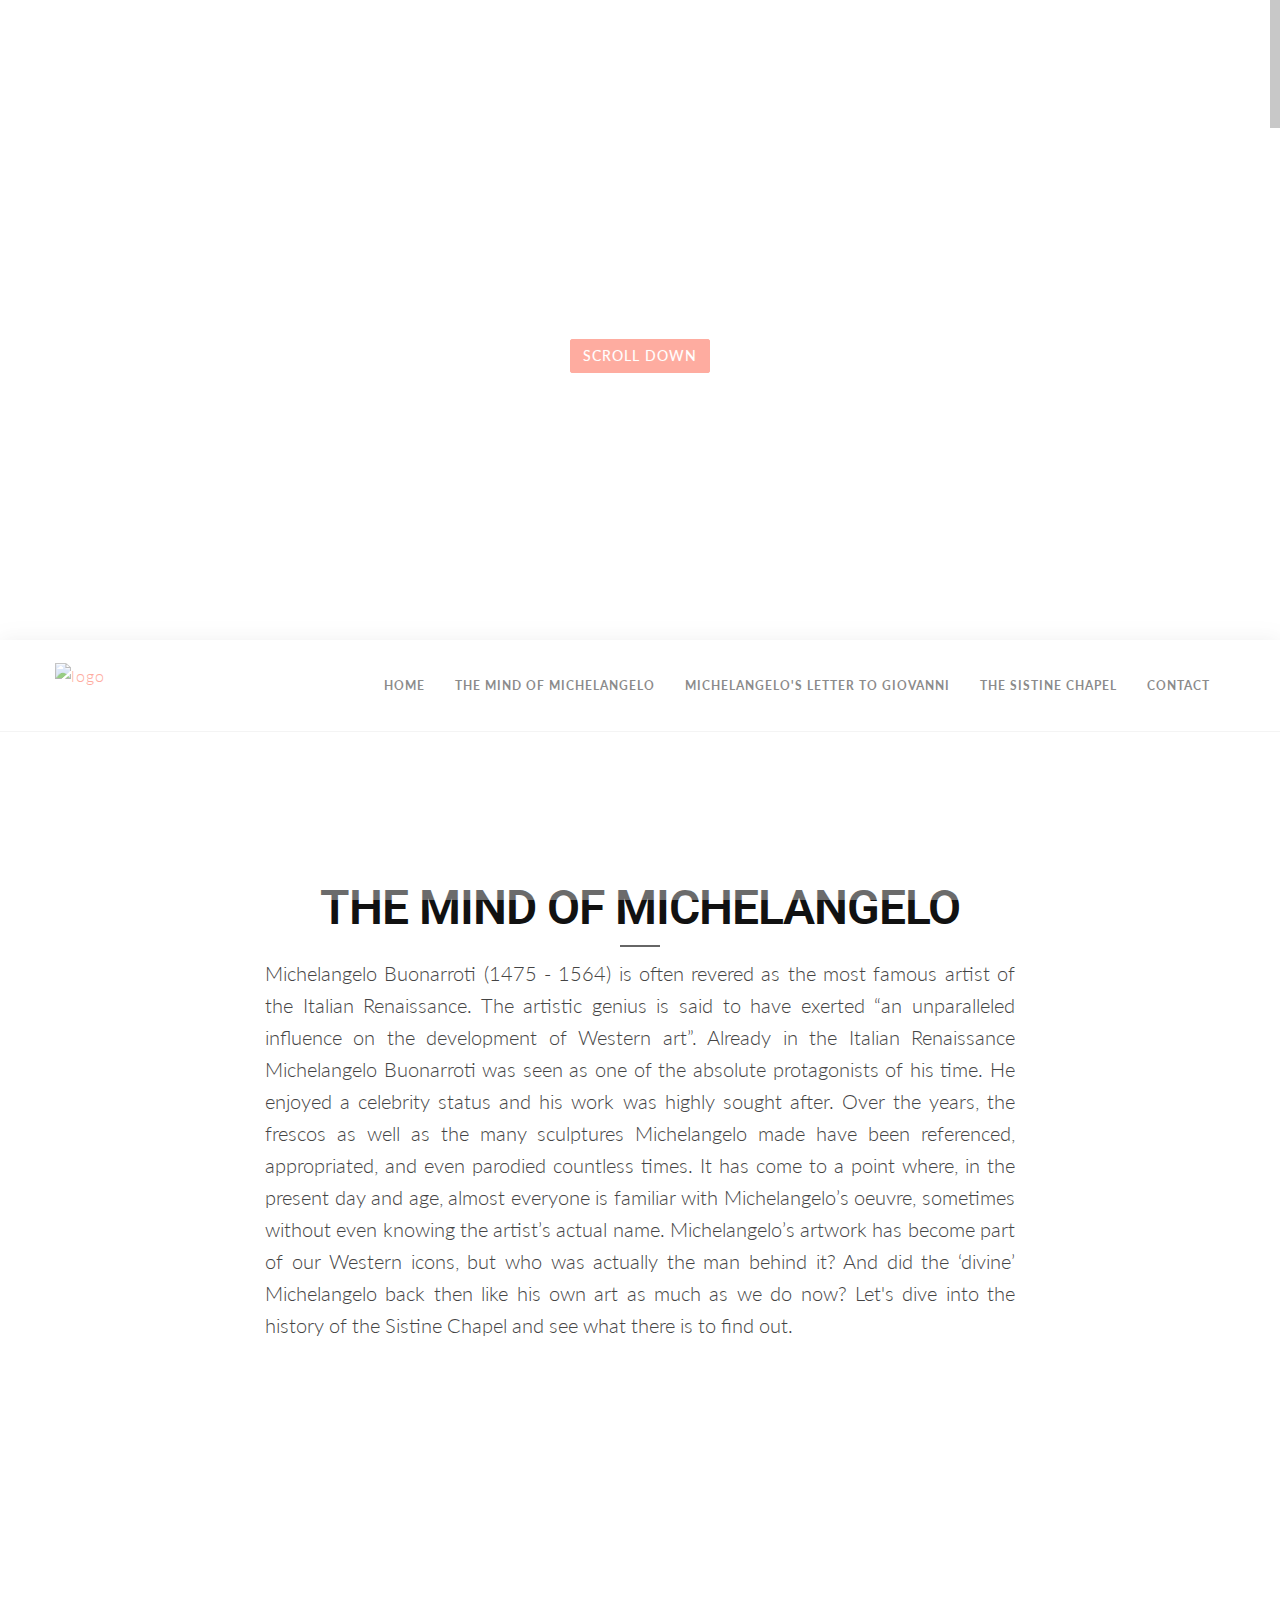
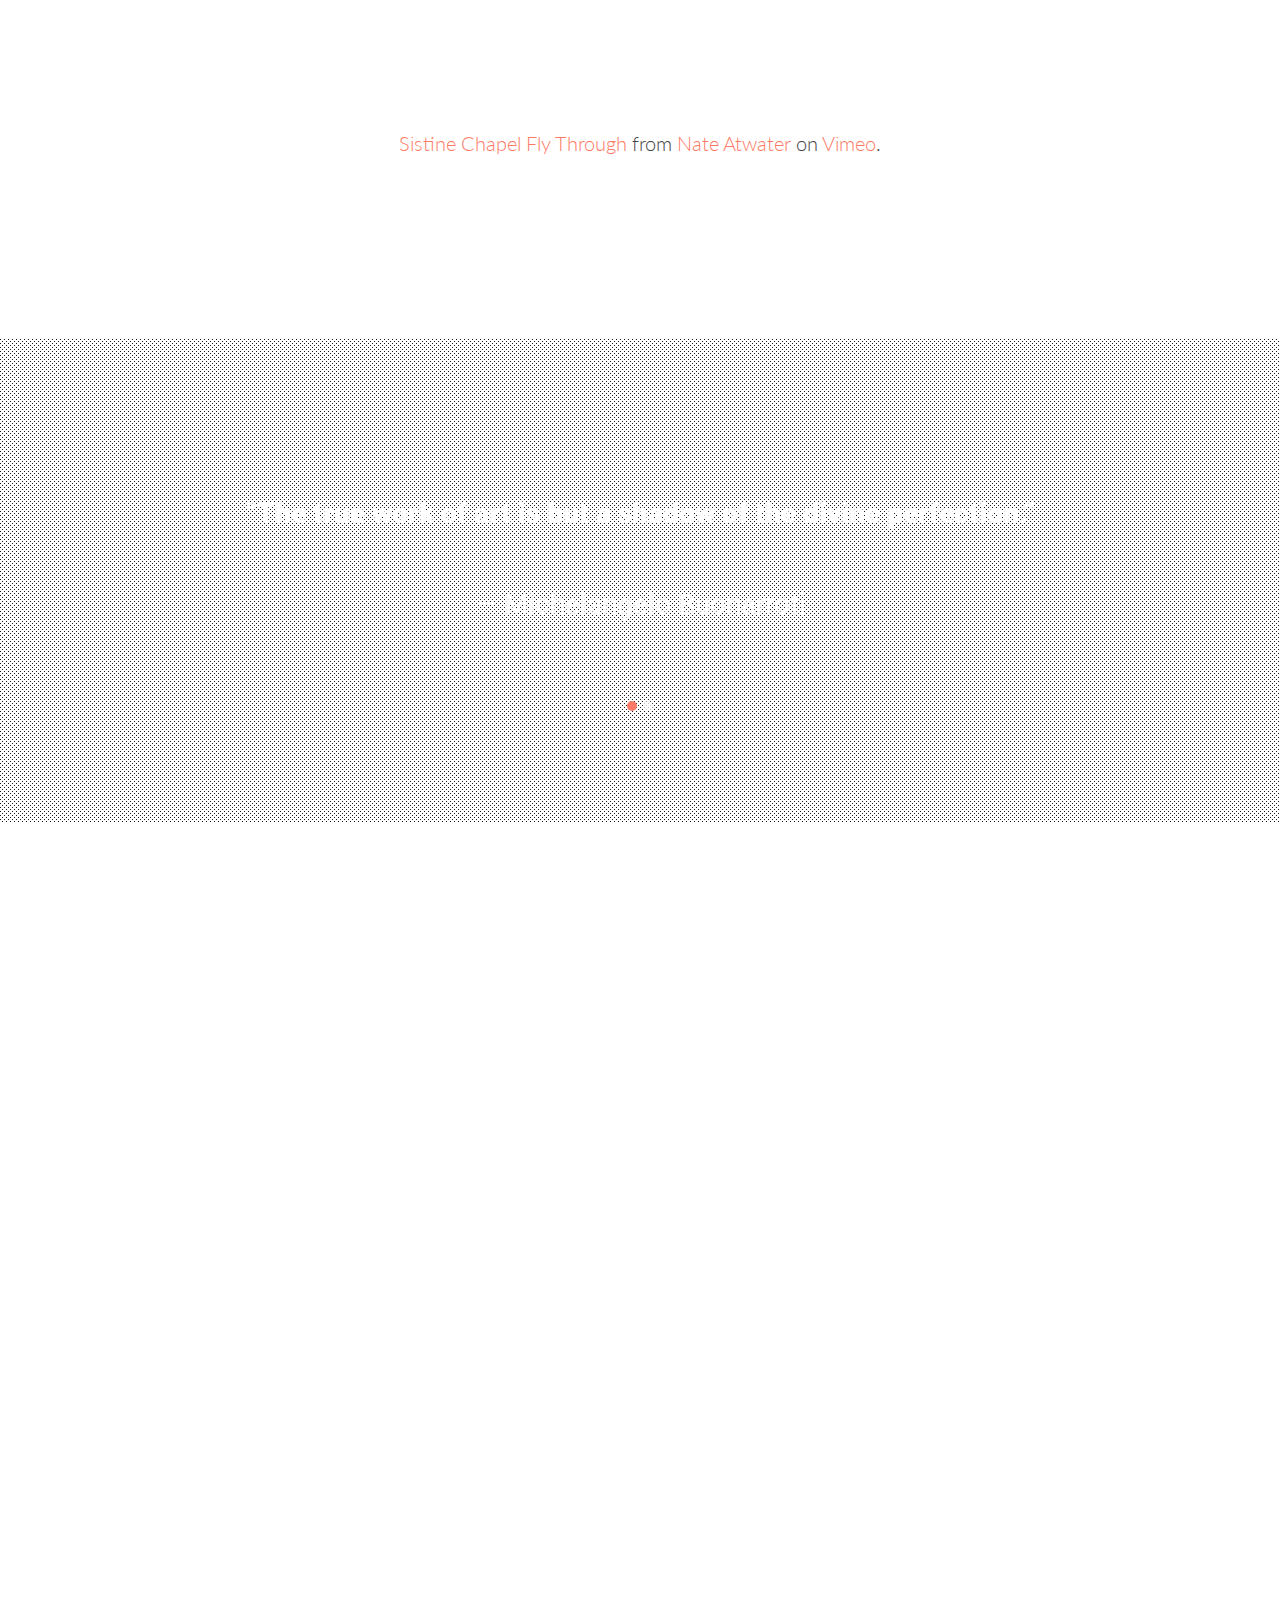
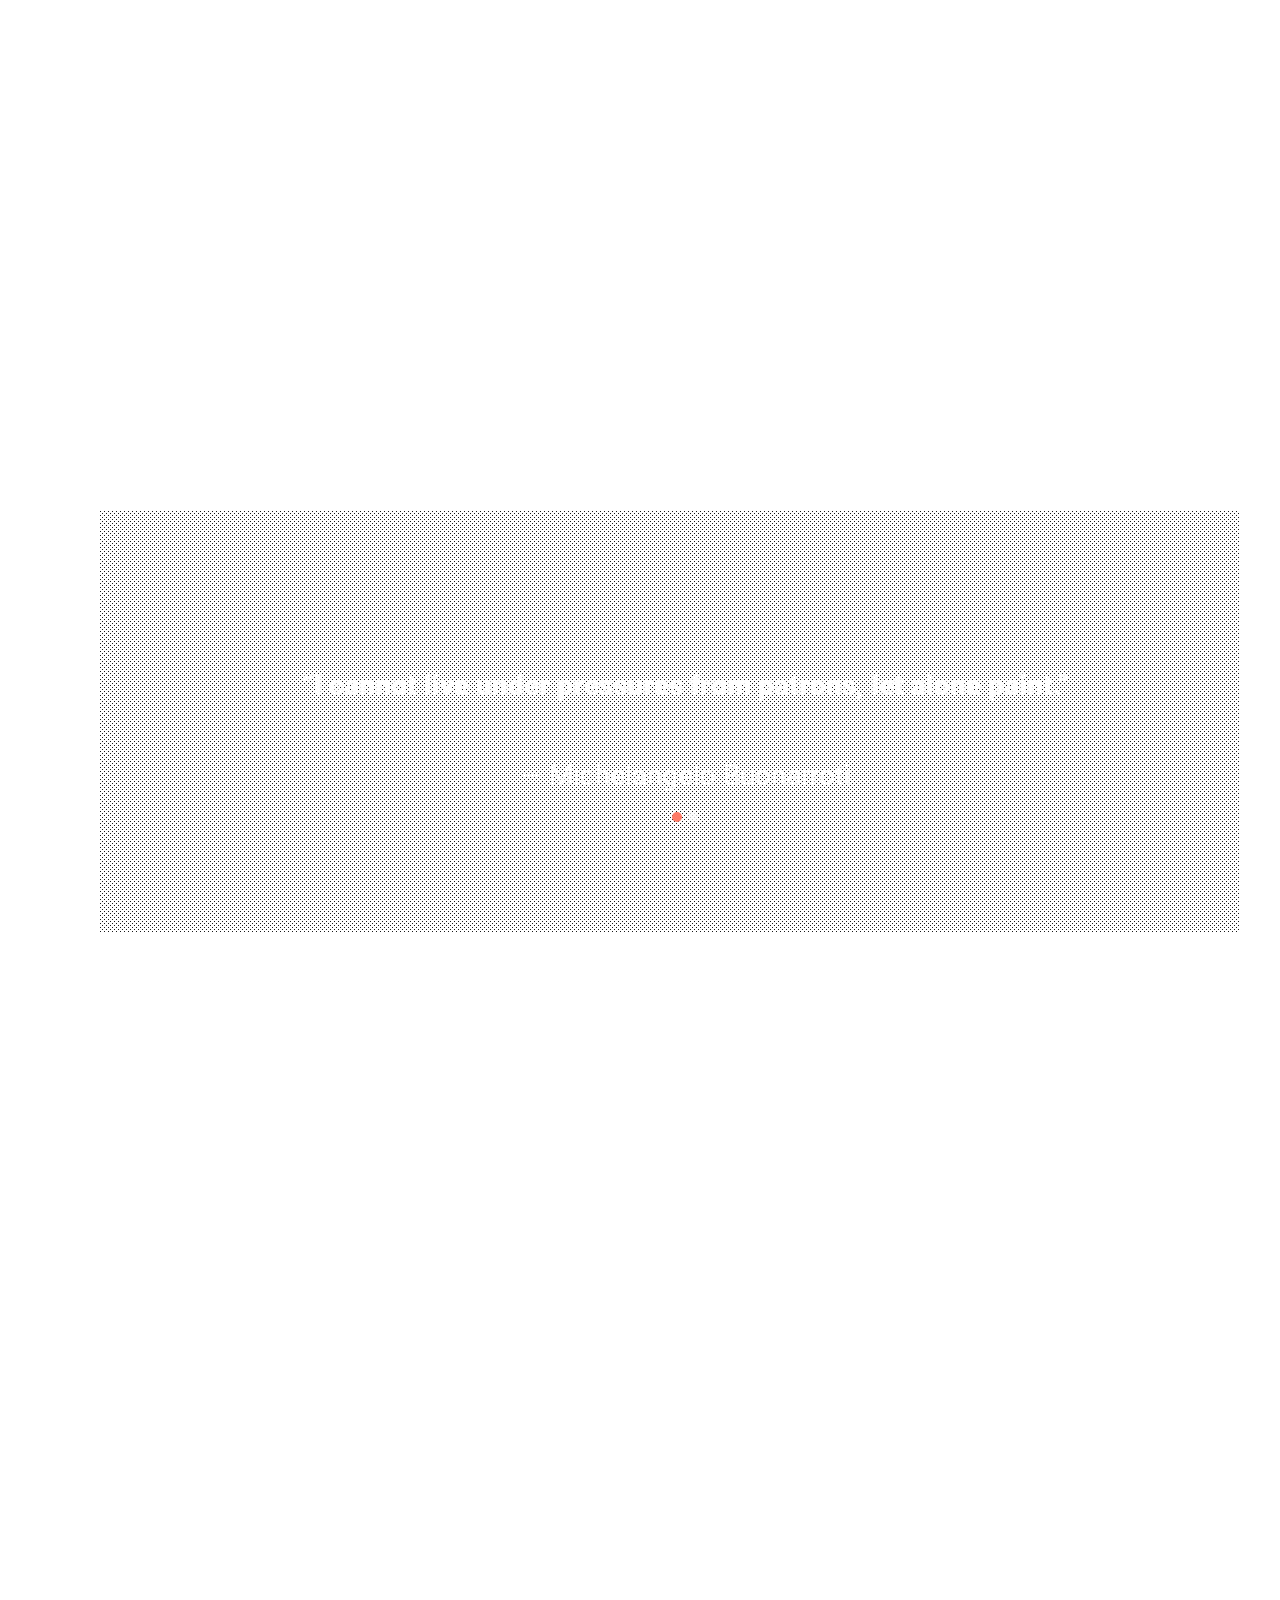
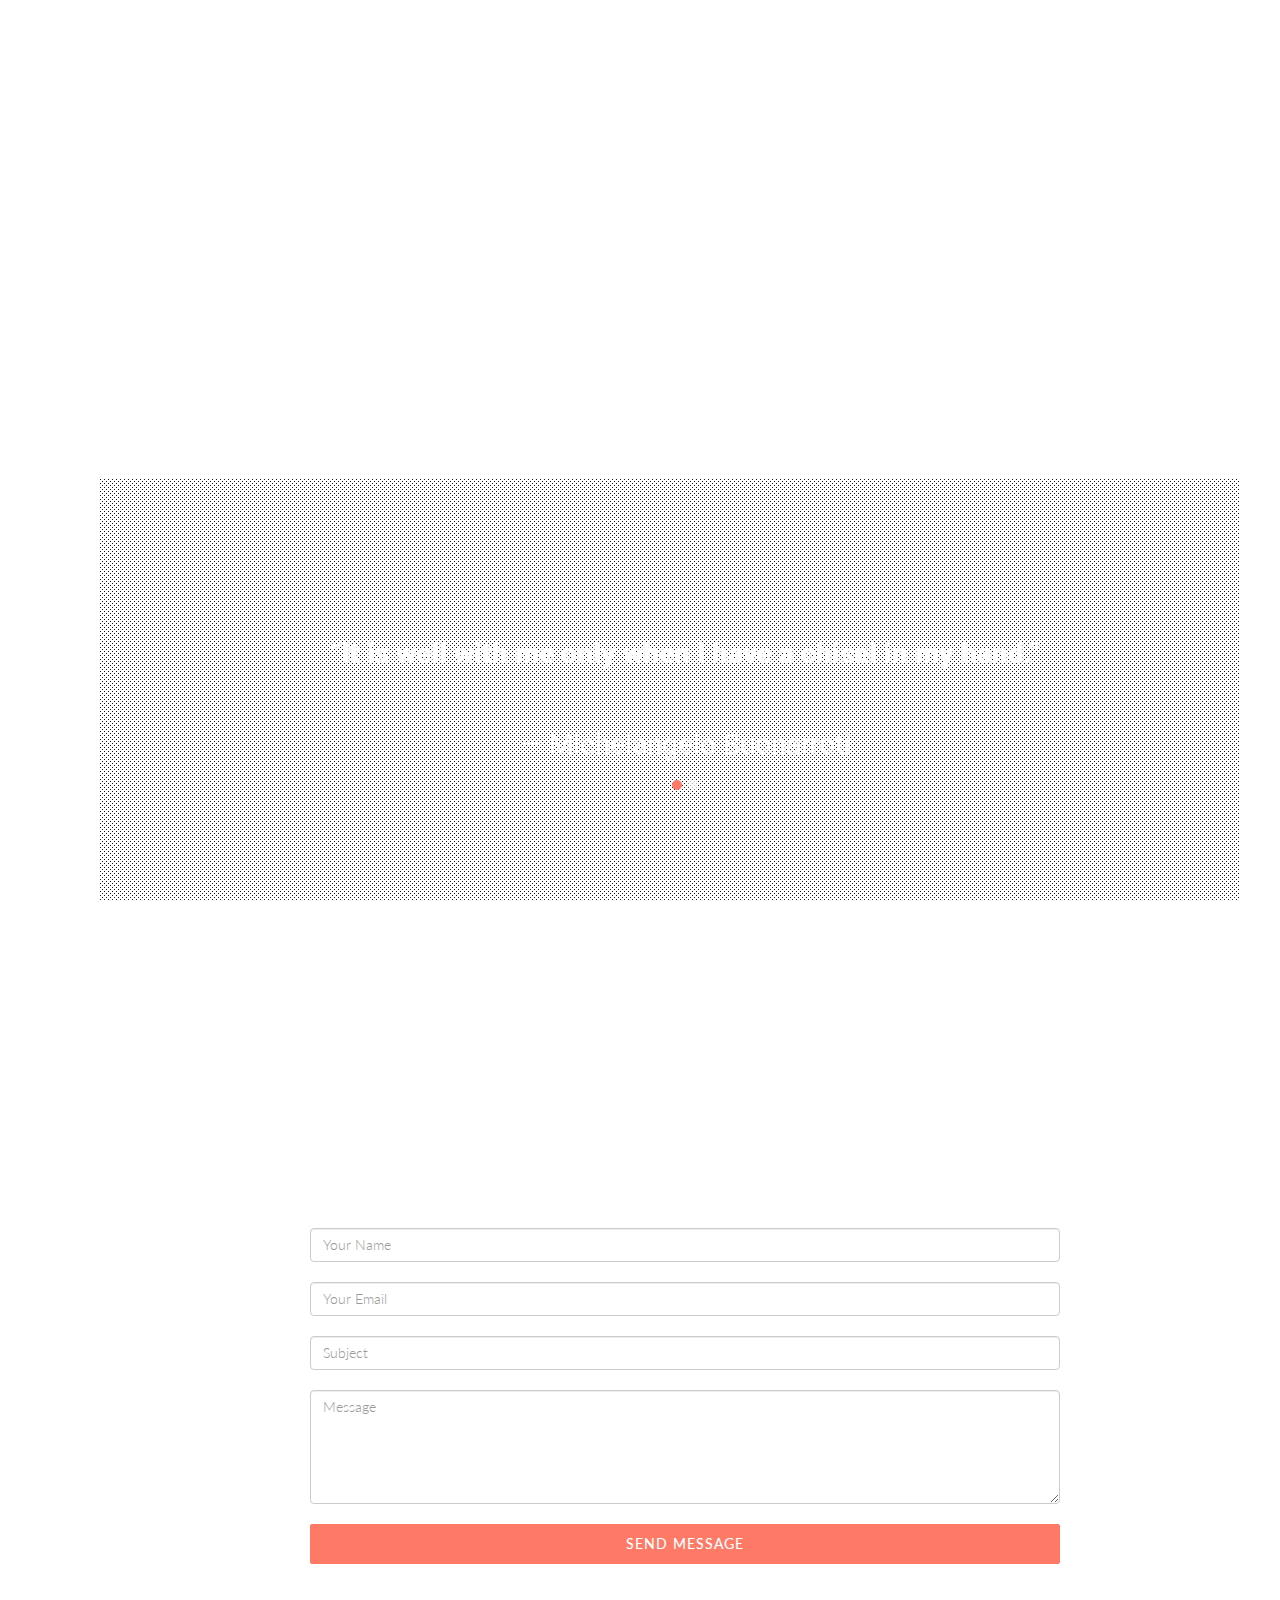
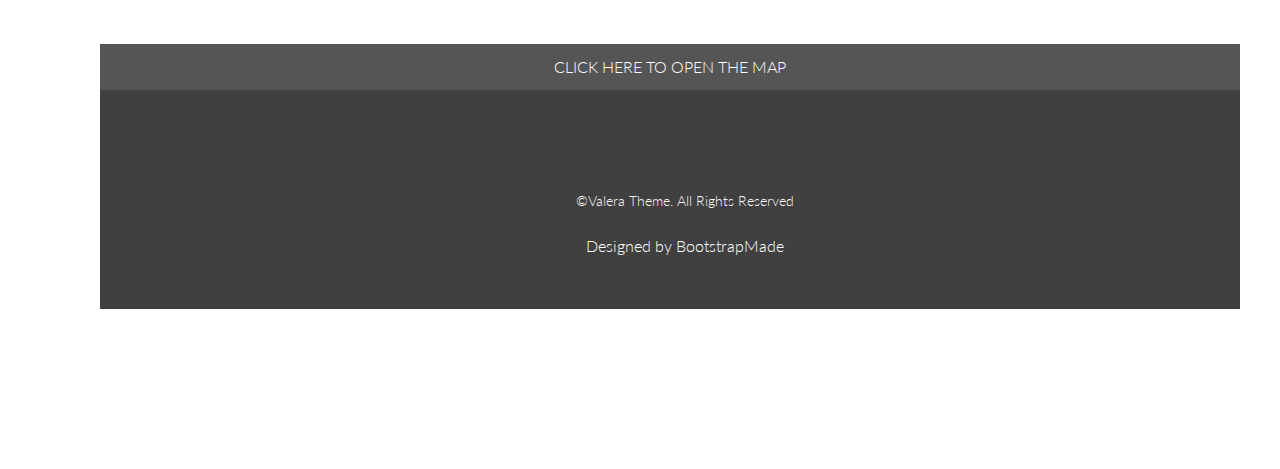
==== commit bbf7527c: "Update index.html" ====
--- a/index.html
+++ b/index.html
@@ -267,6 +267,8 @@
 You indeed had to be somewhat superhuman: imagine spending four years on high scaffolds with only a small, poorly lit and moldy space to work in. It was under these conditions that Michelangelo probably wrote a sonnet to his friend Giovanni da Pistoia.
 In this sonnet, Michelangelo complains about the physical challenges he has to endure while painting the ceiling of the famous Sistine Chapel. 
 His back is aching, his neck is arched, his beard is completely stiff from all the paint that is dripping onto his face:</p>
+			    <p></p>
+			    <img src="https://raw.githubusercontent.com/annehaak/insidethemastersmind/master/sonetto.jpg"/>
 			    <img src="https://raw.githubusercontent.com/annehaak/insidethemastersmind/master/I’%20ho%20già%20fatto%20un%20gozzo%20in%20questo%20stento%2Ccoma%20fa%20l’acqua%20a’%20gatti%20in%20Lombardiao%20ver%20d’altro%20paese%20che%20si%20sia%2Cc’a%20forza%20‘l%20ventre%20appicca%20sotto%20‘l%20mento.La%20barba%20al%20cielo%2C%20e%20la%20memoria%20sentoin%20sullo%20scrigno%2C%20e%20‘l%20pet-2.png"/>
 			    <p></p>
               <p>If we want a trustworthy impression of the artist's "true" thinking, a sonnet like this is all we could ask for: on this piece of paper, Michelangelo does not only give a written account of his experiece, he also draws it for us as you can see on the bottom-right side. It only takes a little imagination to see his stained face and feel his sore limbs in this autobiographical sketch. In the final verse, Michelangelo tells Giovanni (and us) that he does not like being here, but most importantly: that he does not like to paint.</p>
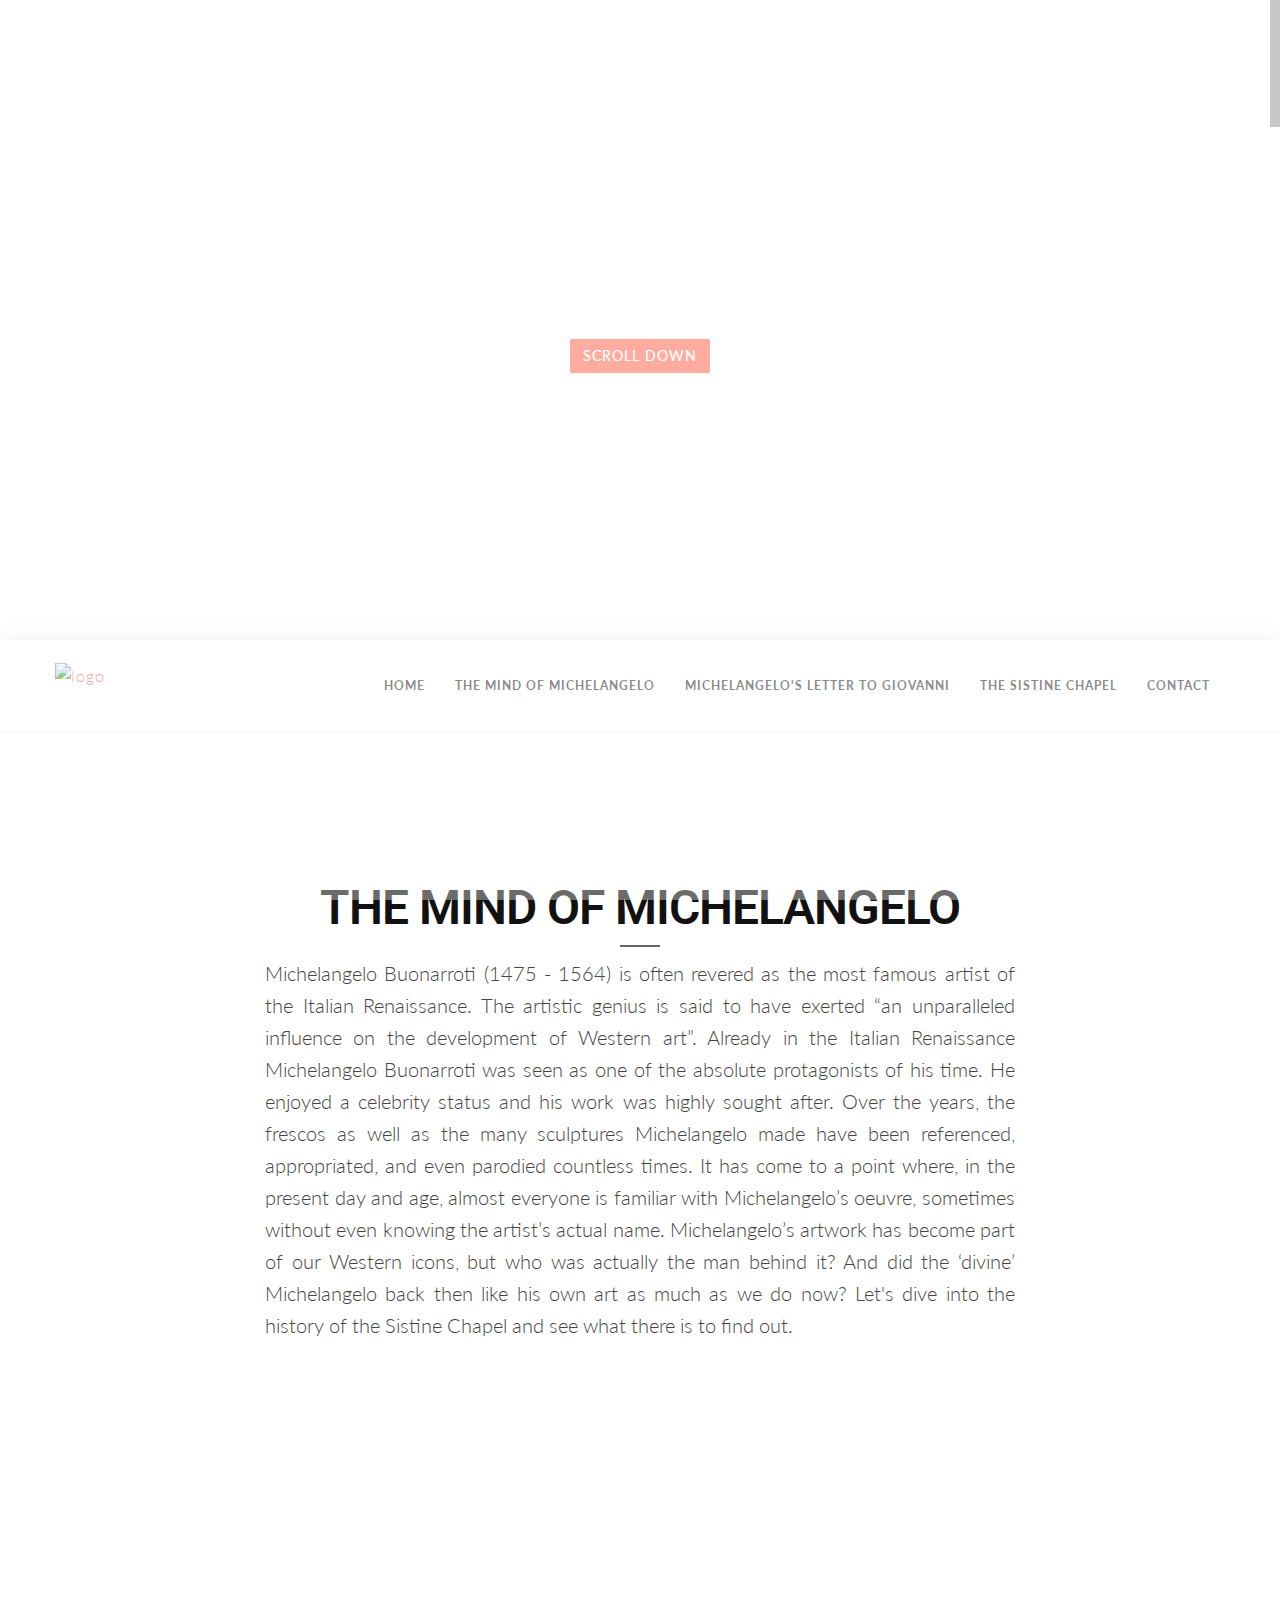
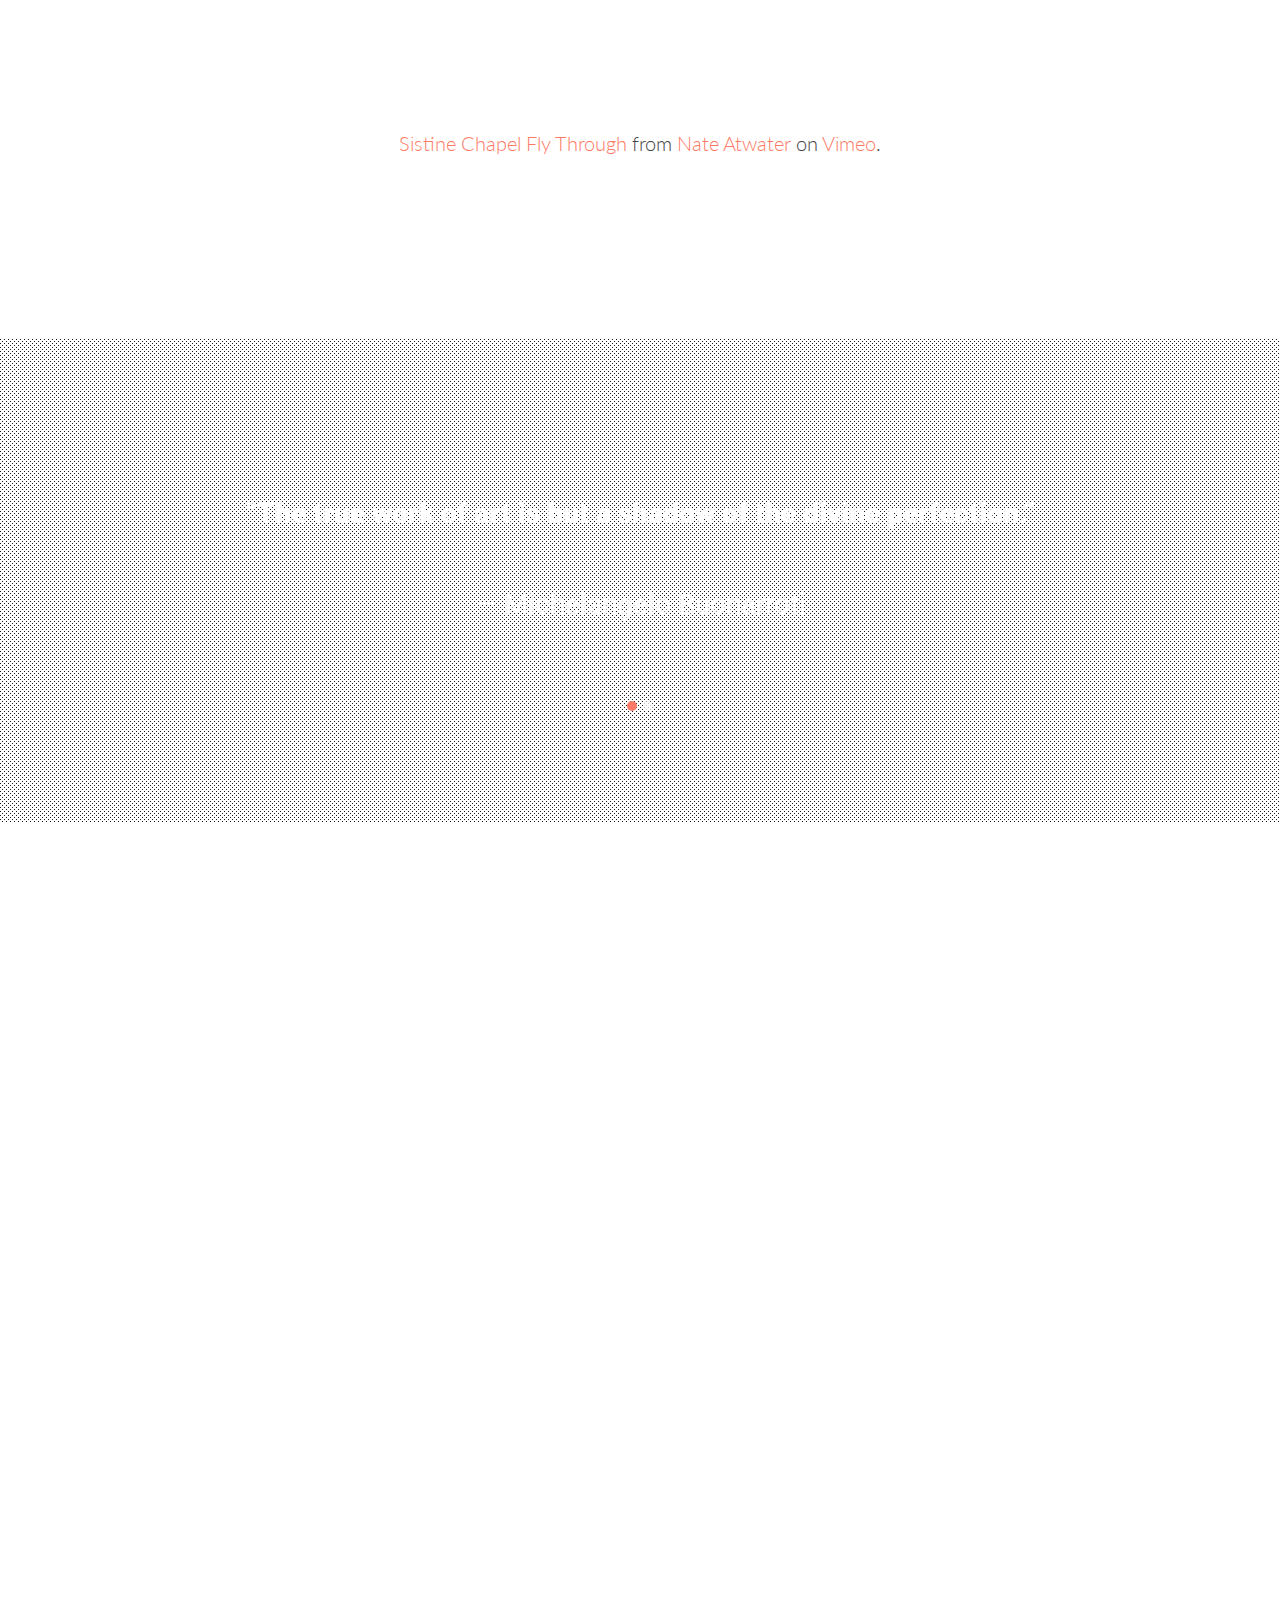
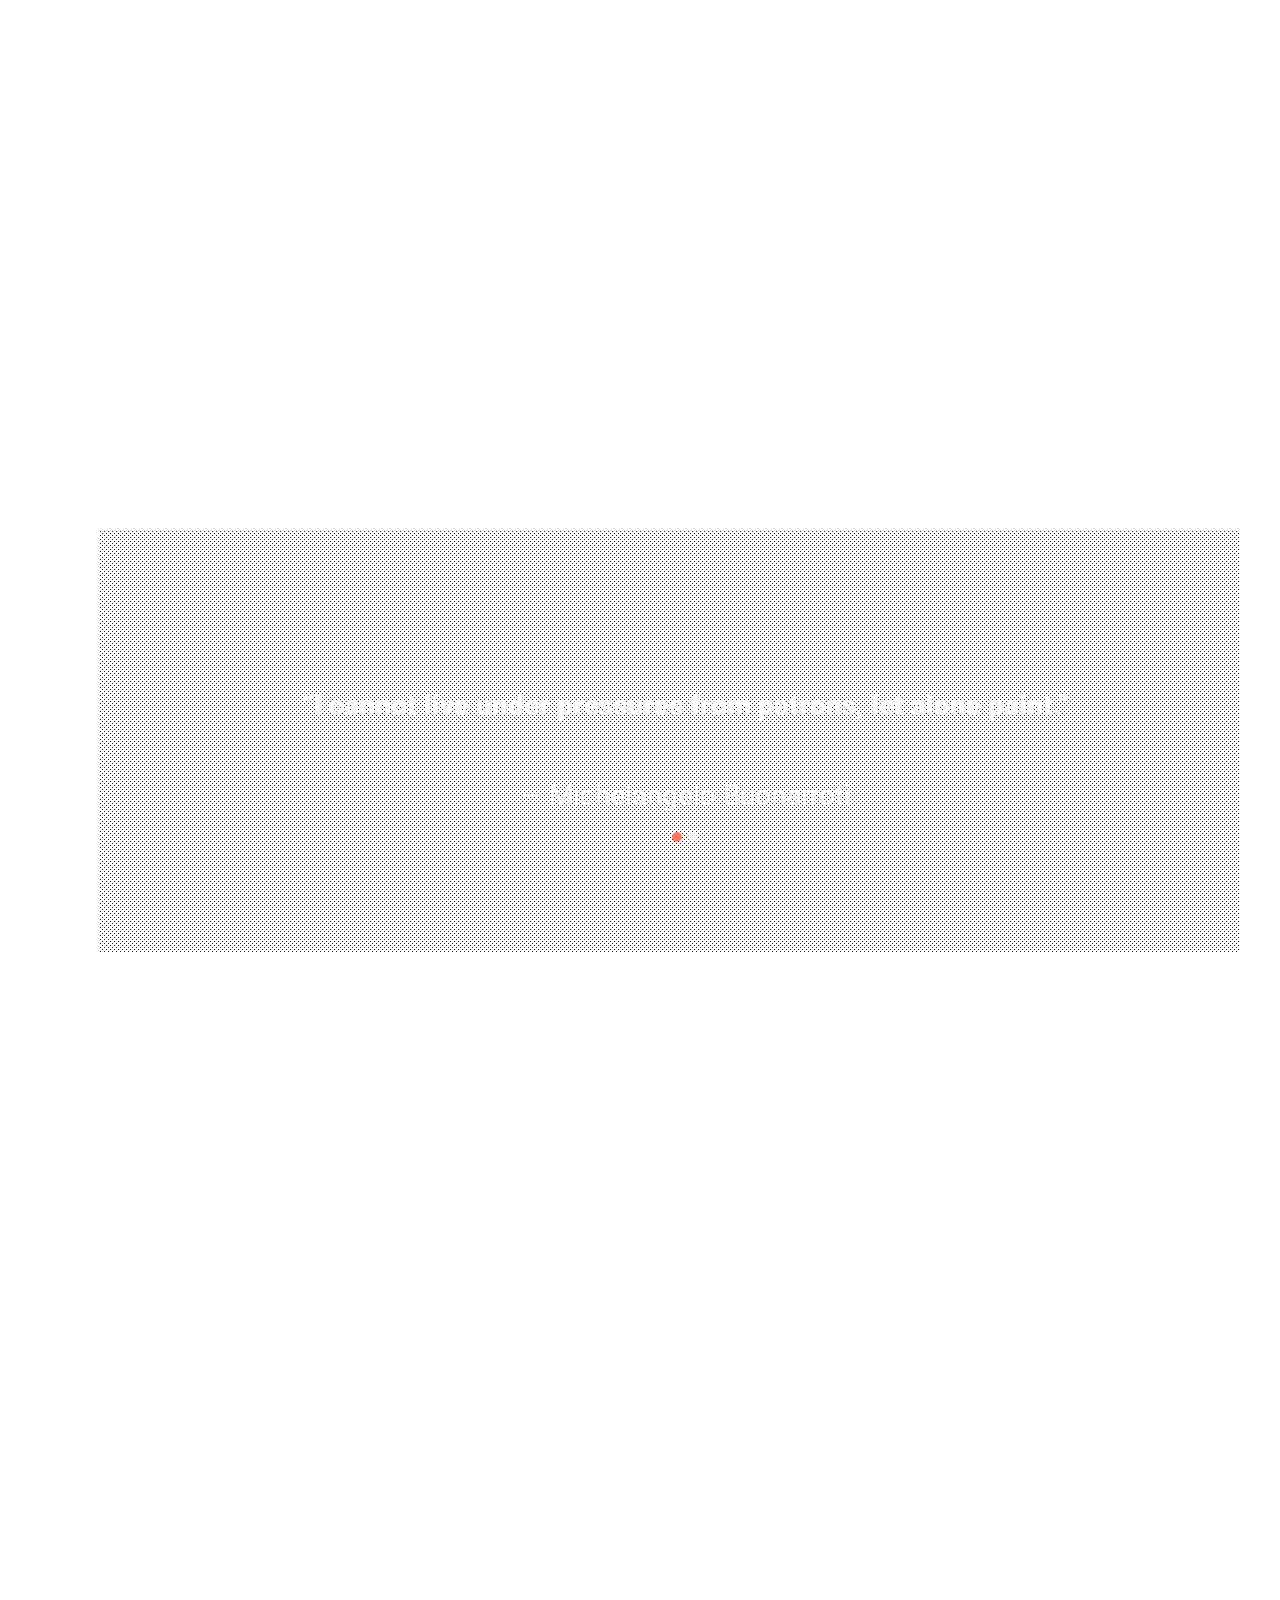
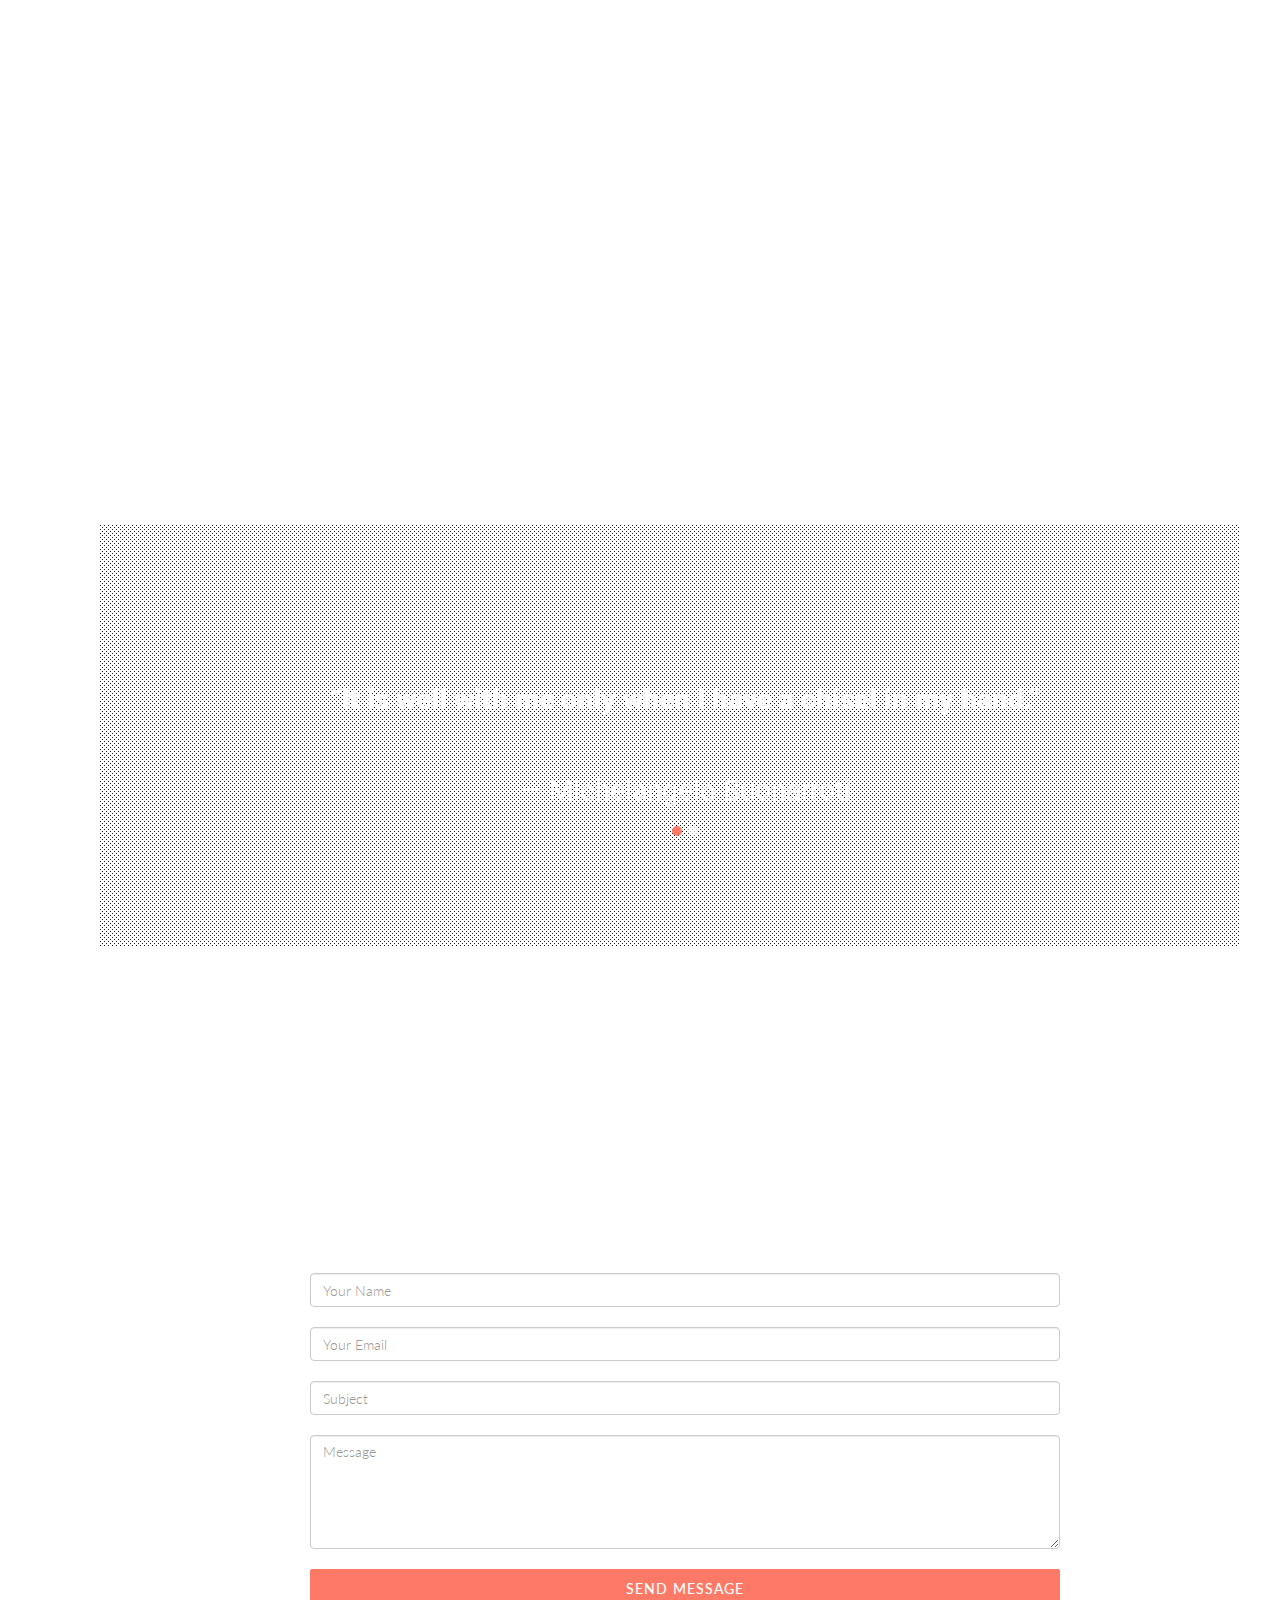
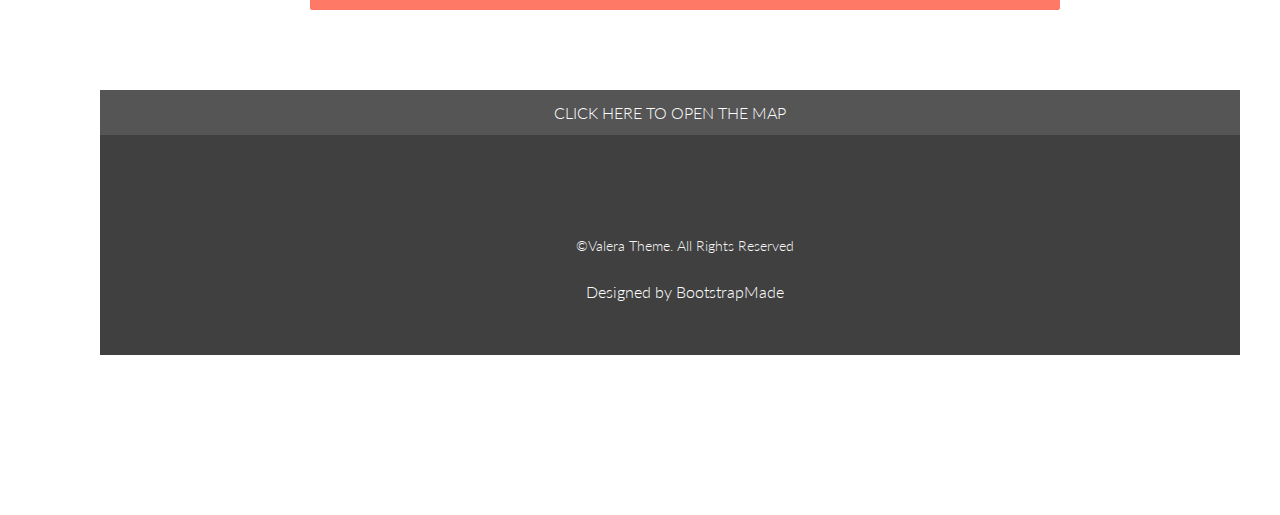
==== commit ce0c40c5: "Update index.html" ====
--- a/index.html
+++ b/index.html
@@ -216,7 +216,8 @@
 	    <div class="text-center">
       <div class="container">
 	      <iframe width="560" height="315" src="https://www.youtube.com/embed/lNfjYWiGNFM" frameborder="0" allow="autoplay; encrypted-media" allowfullscreen></iframe>
-	      
+	      <p></p>
+	      <p></p>
 
     <div class="text-center">
       <div class="container">
@@ -268,7 +269,9 @@
 In this sonnet, Michelangelo complains about the physical challenges he has to endure while painting the ceiling of the famous Sistine Chapel. 
 His back is aching, his neck is arched, his beard is completely stiff from all the paint that is dripping onto his face:</p>
 			    <p></p>
+			    <div class="text-center">
 			    <img src="https://raw.githubusercontent.com/annehaak/insidethemastersmind/master/sonetto.jpg"/>
+			    </div>
 			    <img src="https://raw.githubusercontent.com/annehaak/insidethemastersmind/master/I’%20ho%20già%20fatto%20un%20gozzo%20in%20questo%20stento%2Ccoma%20fa%20l’acqua%20a’%20gatti%20in%20Lombardiao%20ver%20d’altro%20paese%20che%20si%20sia%2Cc’a%20forza%20‘l%20ventre%20appicca%20sotto%20‘l%20mento.La%20barba%20al%20cielo%2C%20e%20la%20memoria%20sentoin%20sullo%20scrigno%2C%20e%20‘l%20pet-2.png"/>
 			    <p></p>
               <p>If we want a trustworthy impression of the artist's "true" thinking, a sonnet like this is all we could ask for: on this piece of paper, Michelangelo does not only give a written account of his experiece, he also draws it for us as you can see on the bottom-right side. It only takes a little imagination to see his stained face and feel his sore limbs in this autobiographical sketch. In the final verse, Michelangelo tells Giovanni (and us) that he does not like being here, but most importantly: that he does not like to paint.</p>
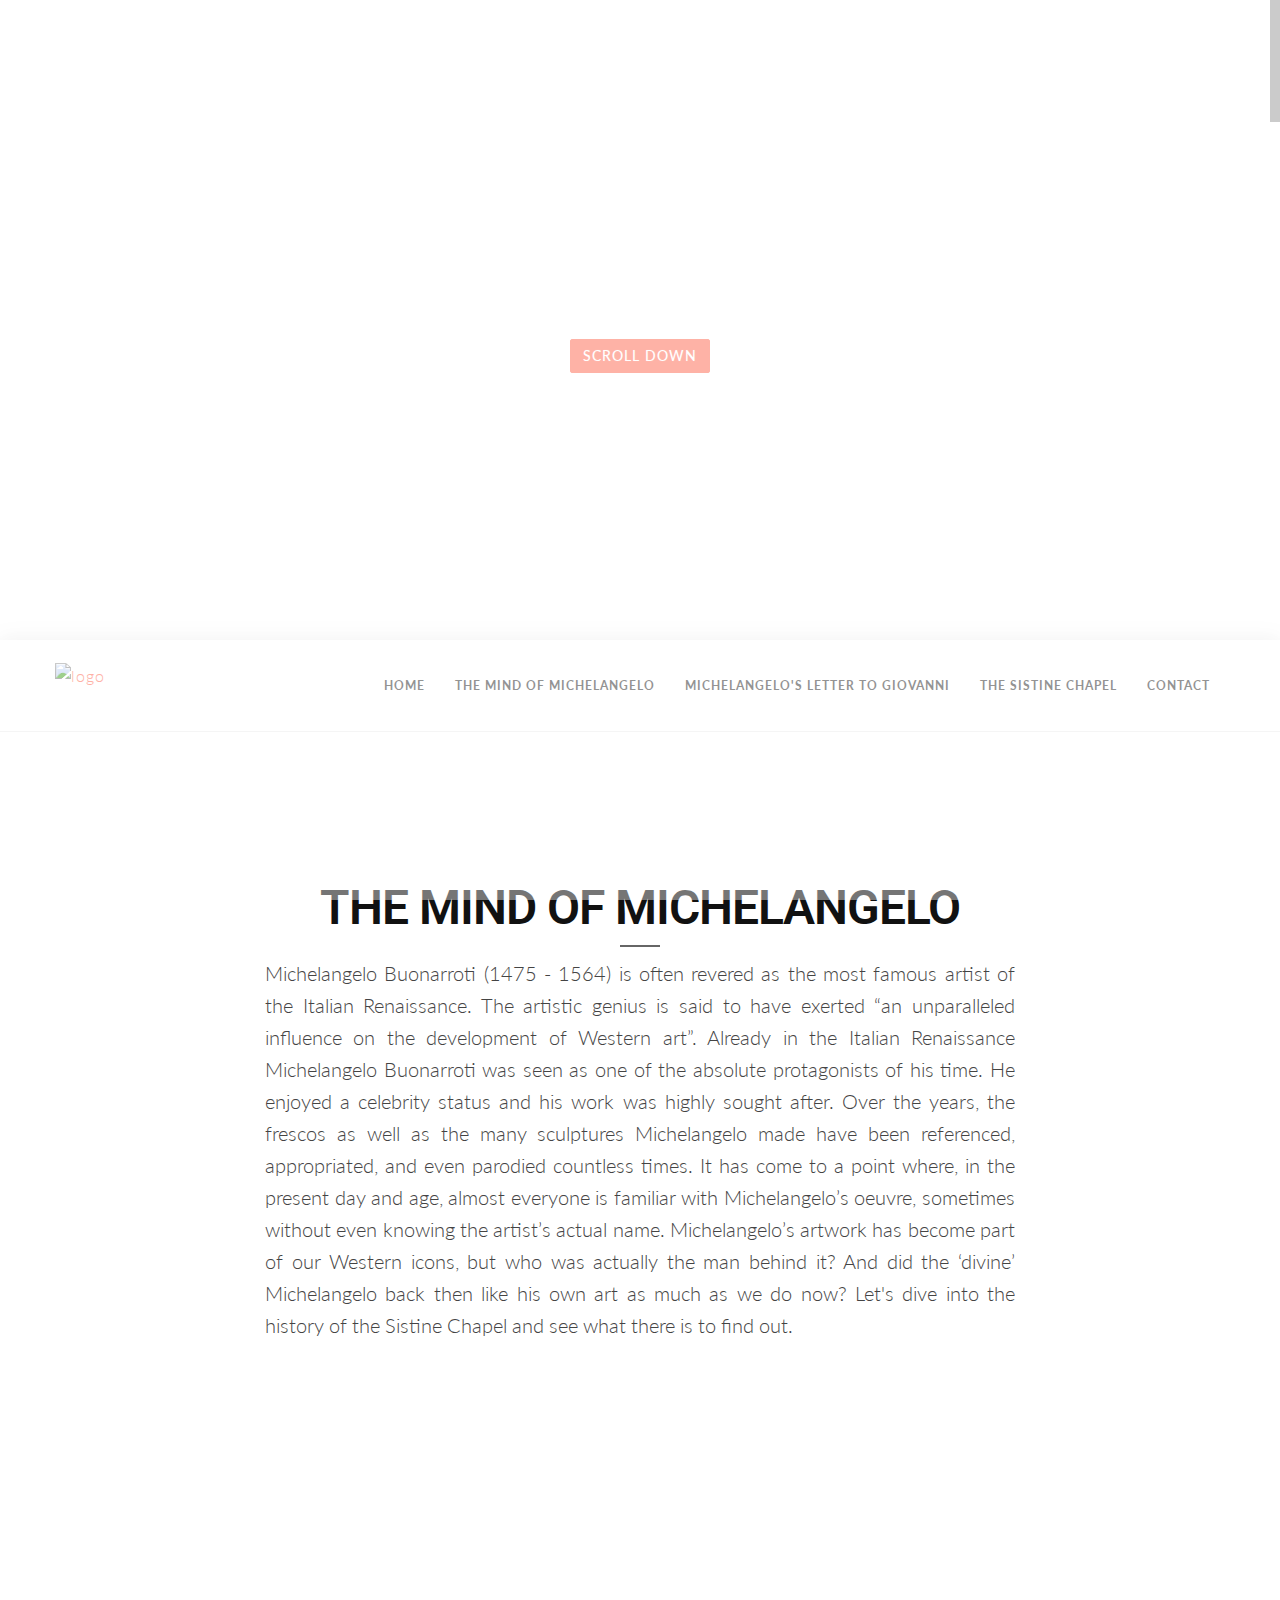
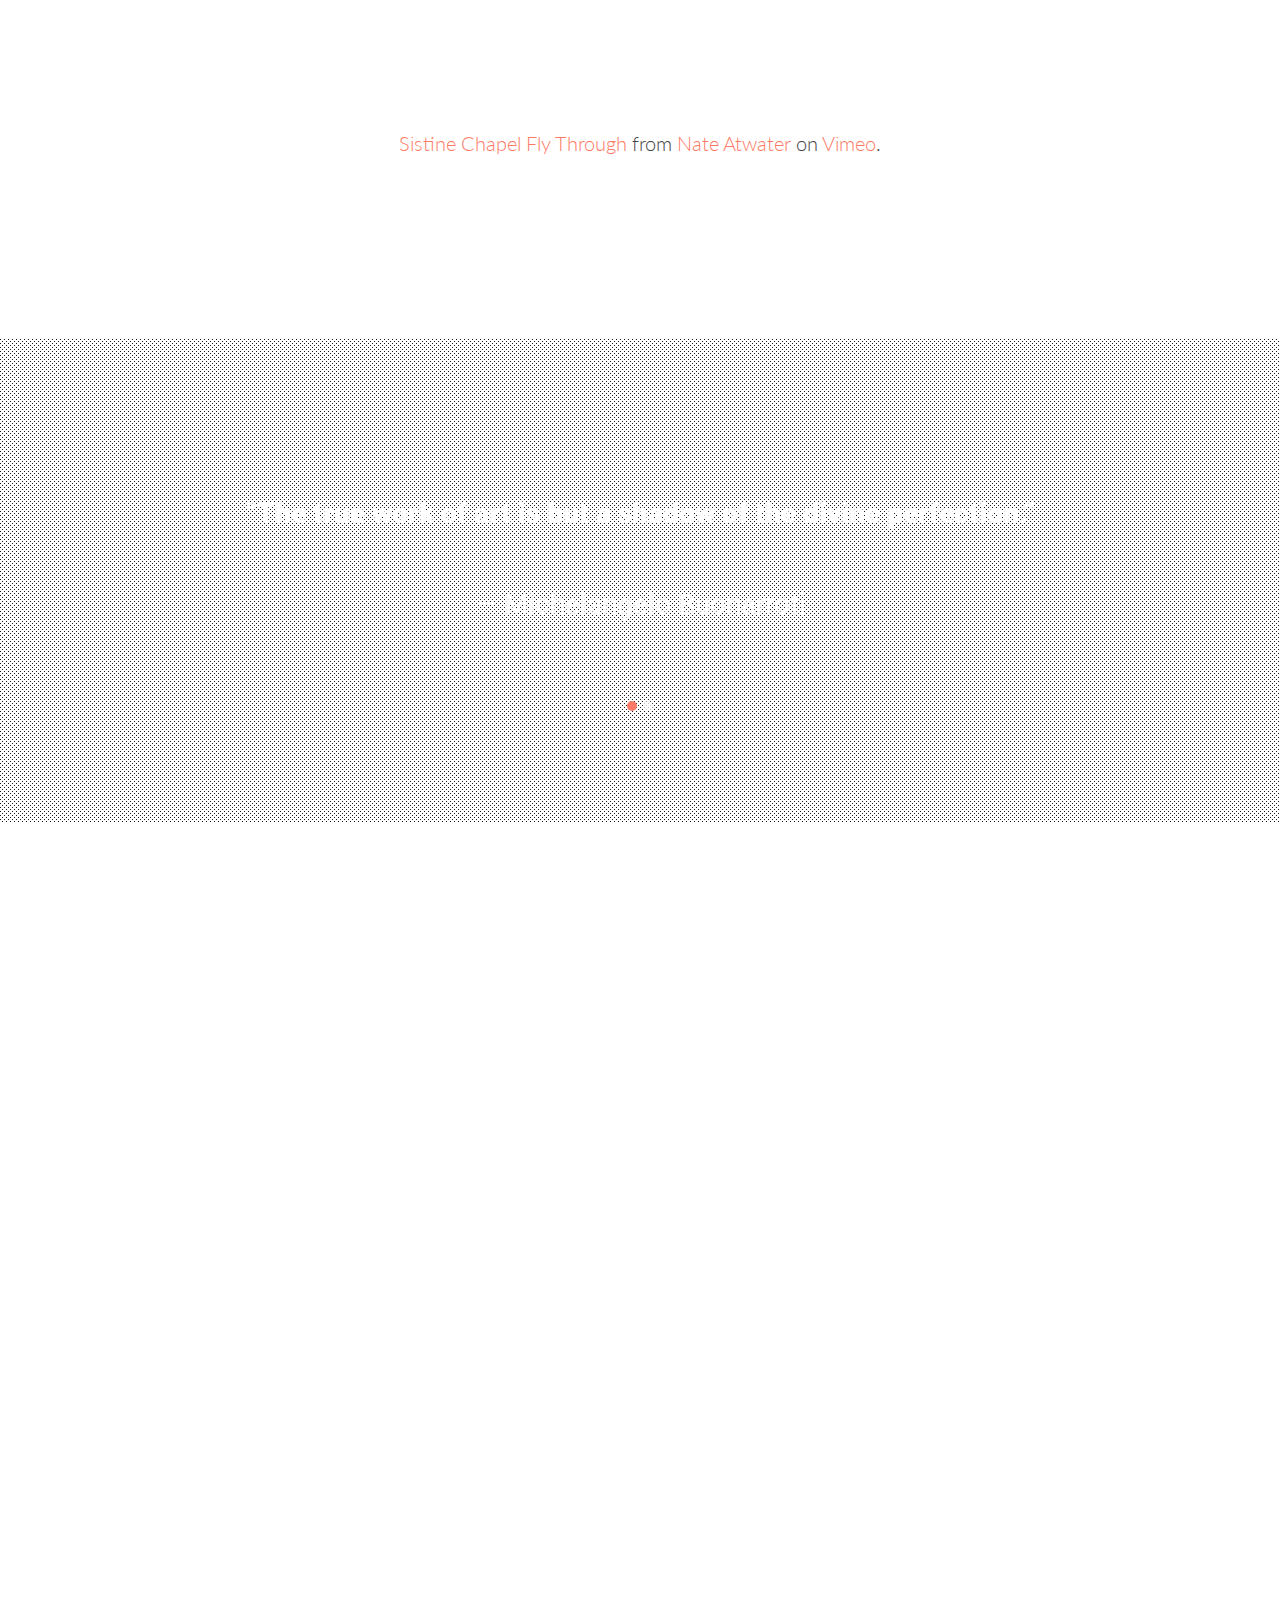
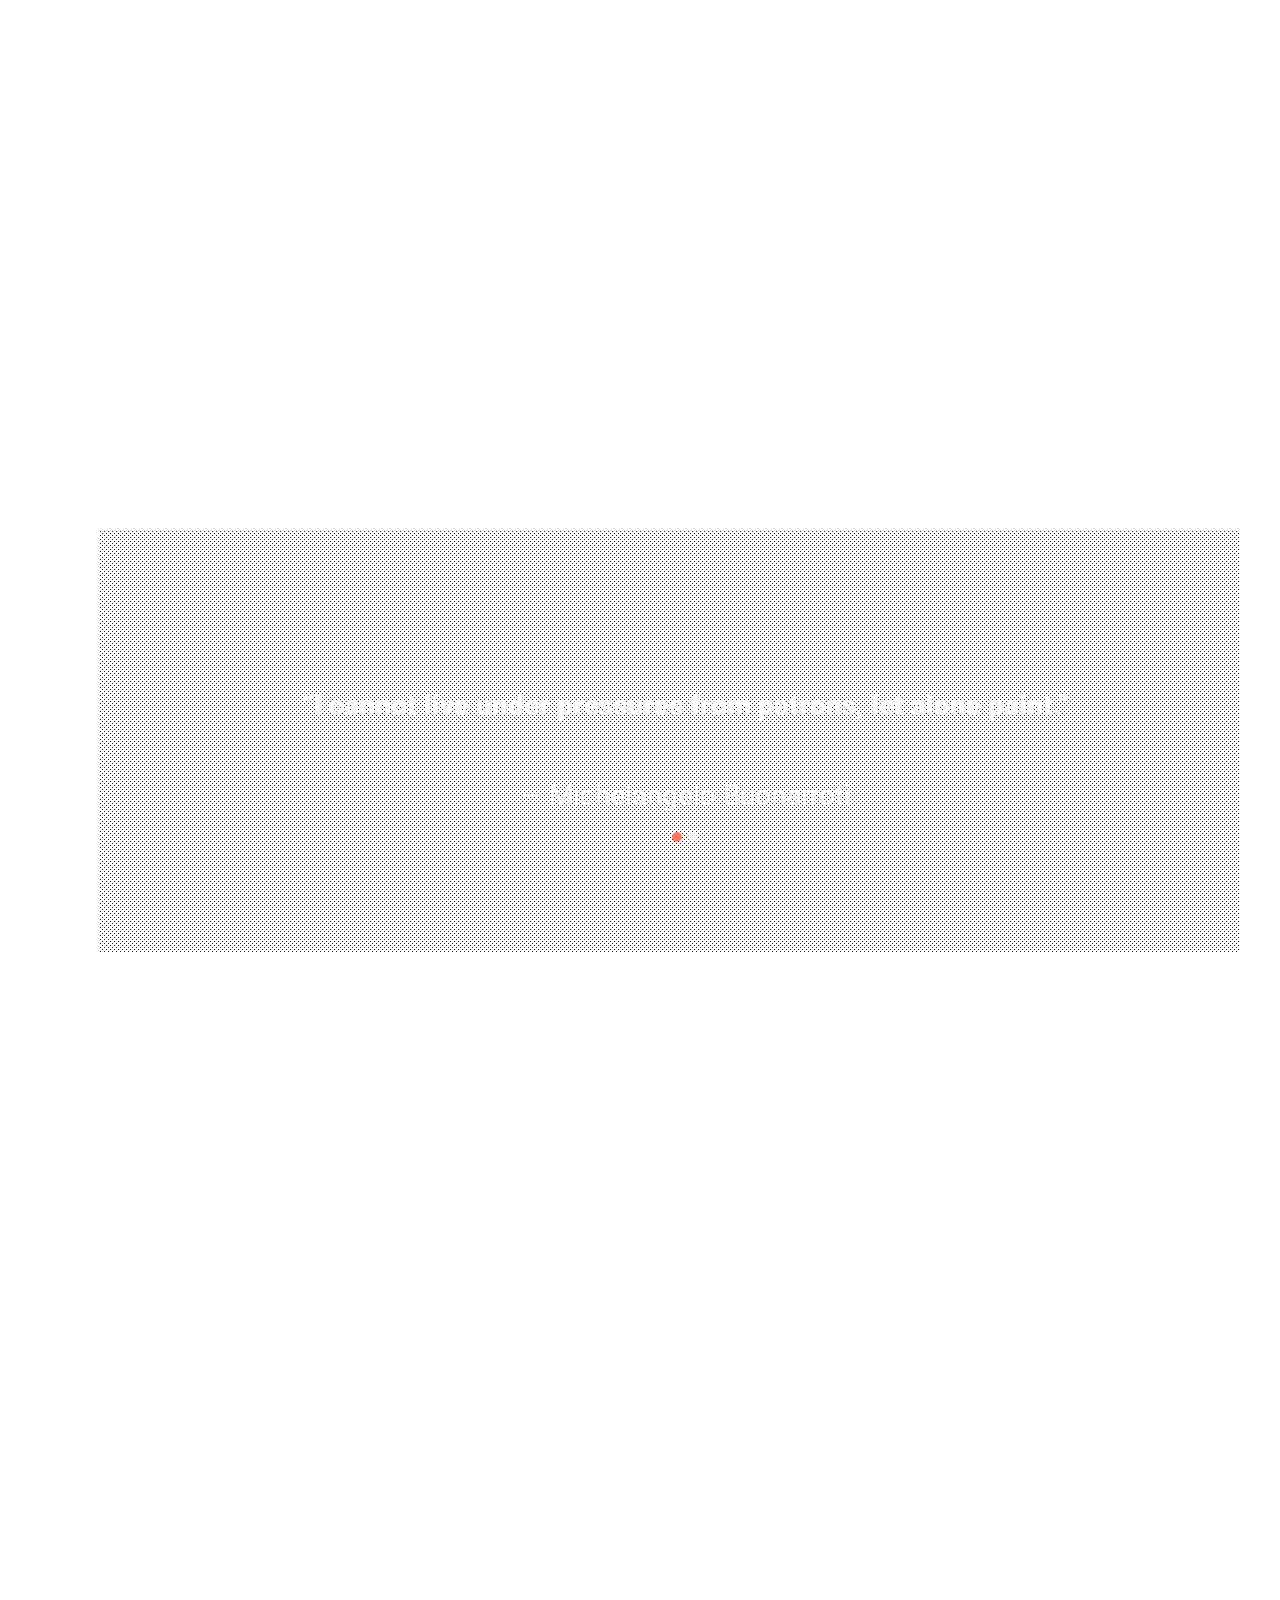
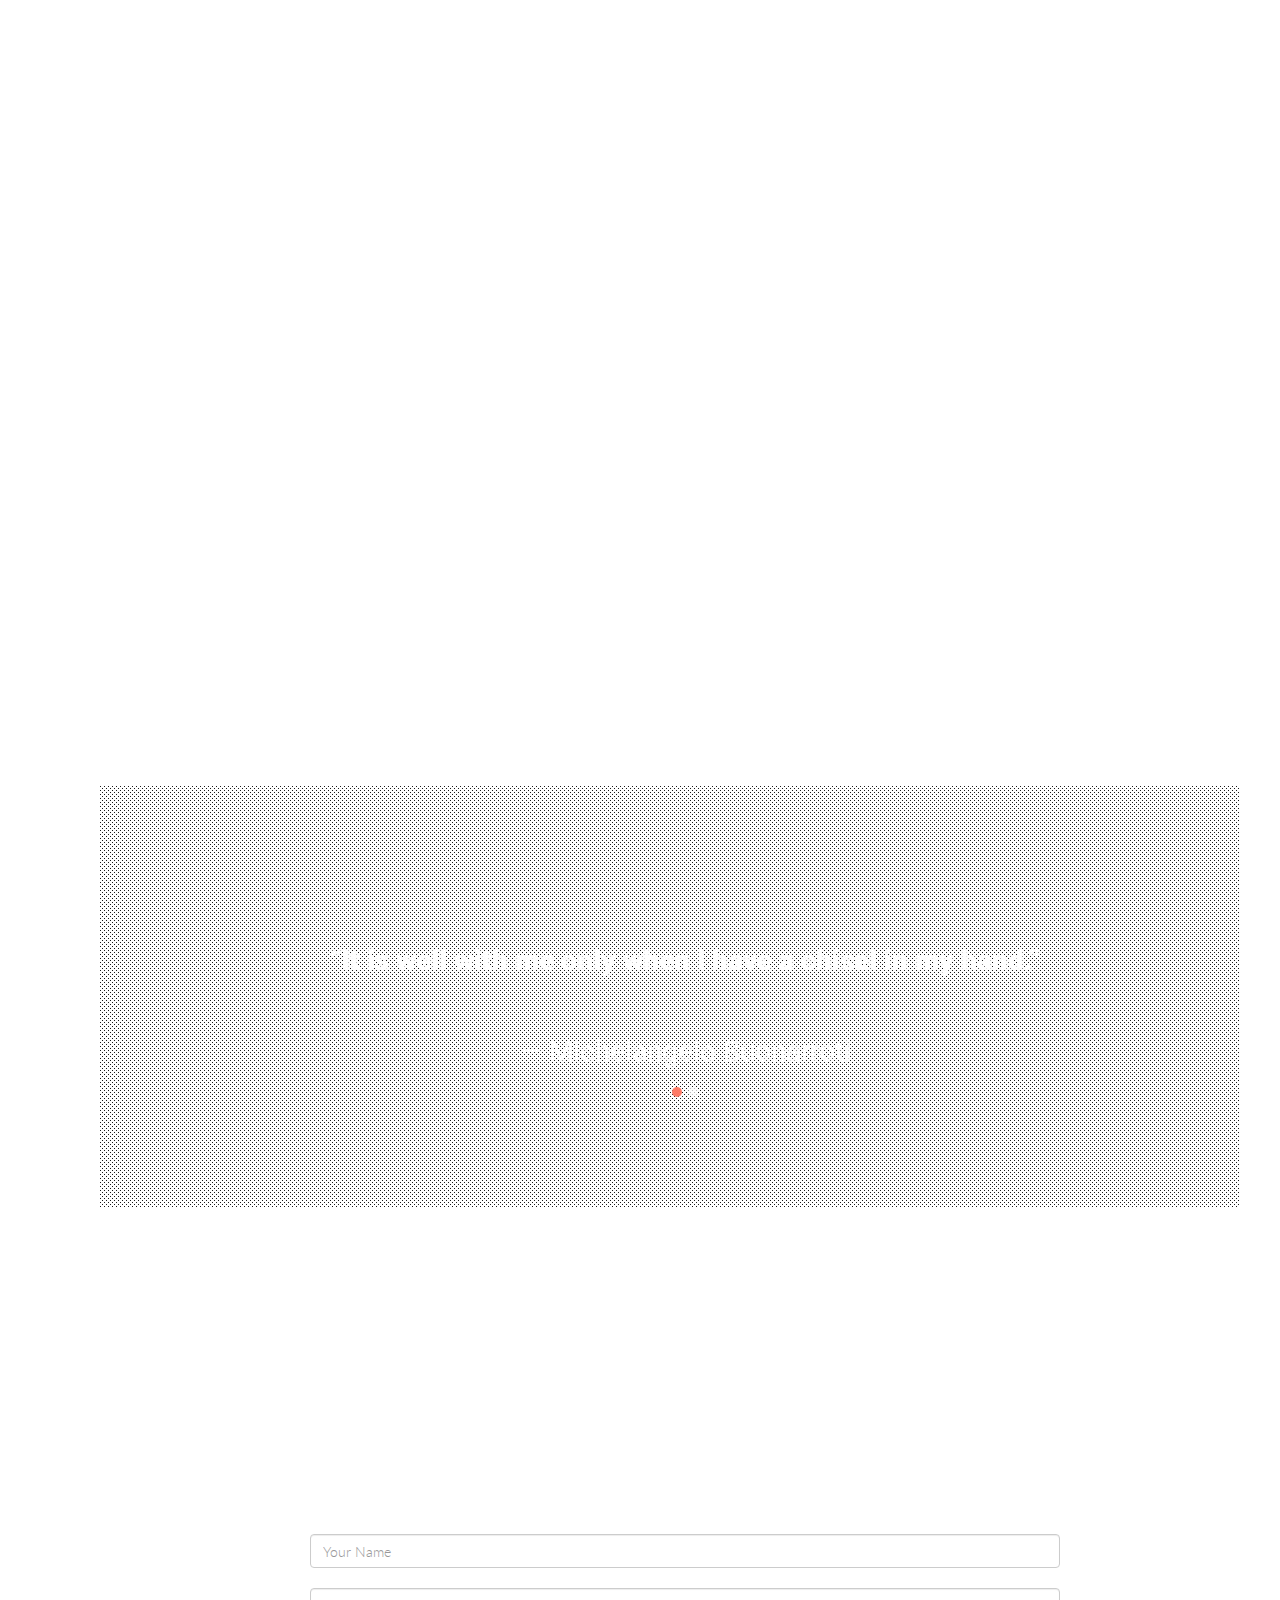
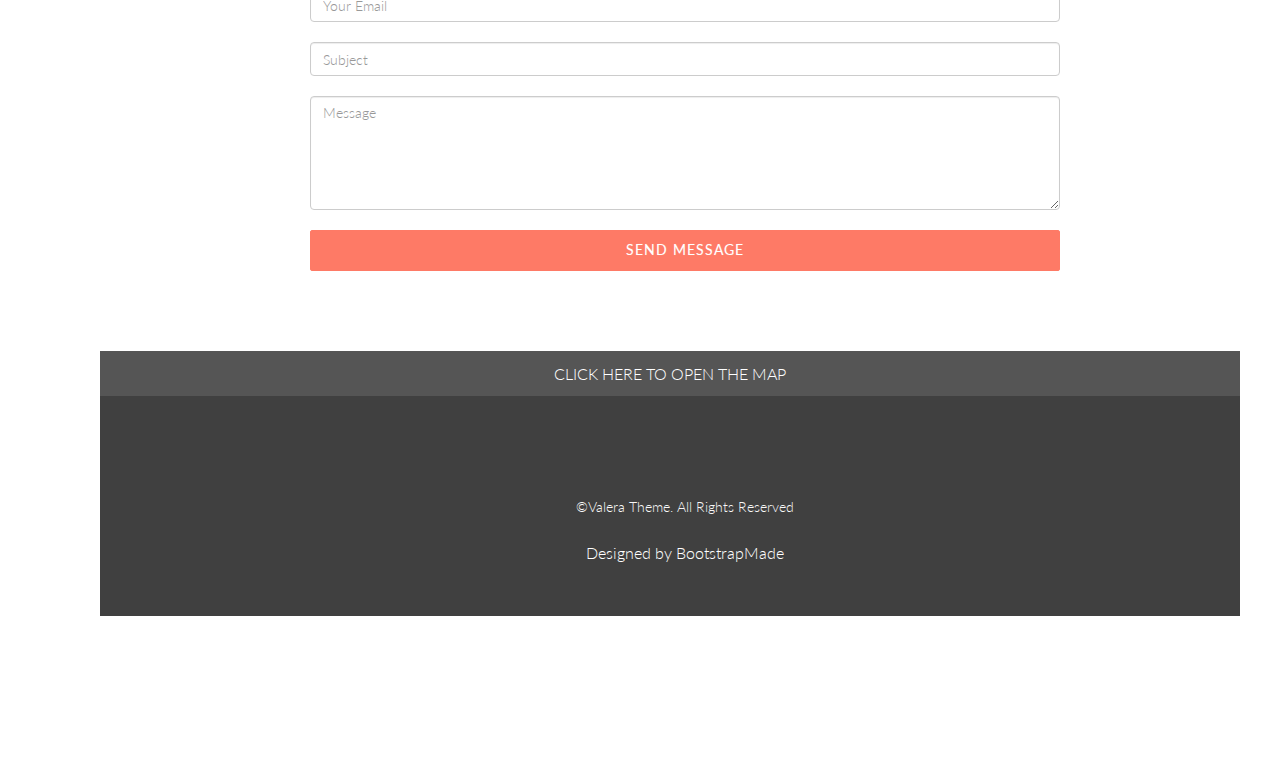
==== commit 54f61dea: "Update index.html" ====
--- a/index.html
+++ b/index.html
@@ -278,9 +278,7 @@
 		    
 			   <div class="text-center"> 
 		    <h6>Listen to the Italian sonnet and entire story behind it in the audio below:</h6>
-			    <audio controls>
-    <source src="Audio%20Michelangelo%20-%2009-10-18%2001.16.mp3" type="audio/mpeg">
-  </audio>
+			    <iframe width="560" height="315" src="https://www.youtube.com/embed/g2semuyGUdk" frameborder="0" allow="accelerometer; autoplay; encrypted-media; gyroscope; picture-in-picture" allowfullscreen></iframe>
 				   </div>
 				    <p></p>
 			    
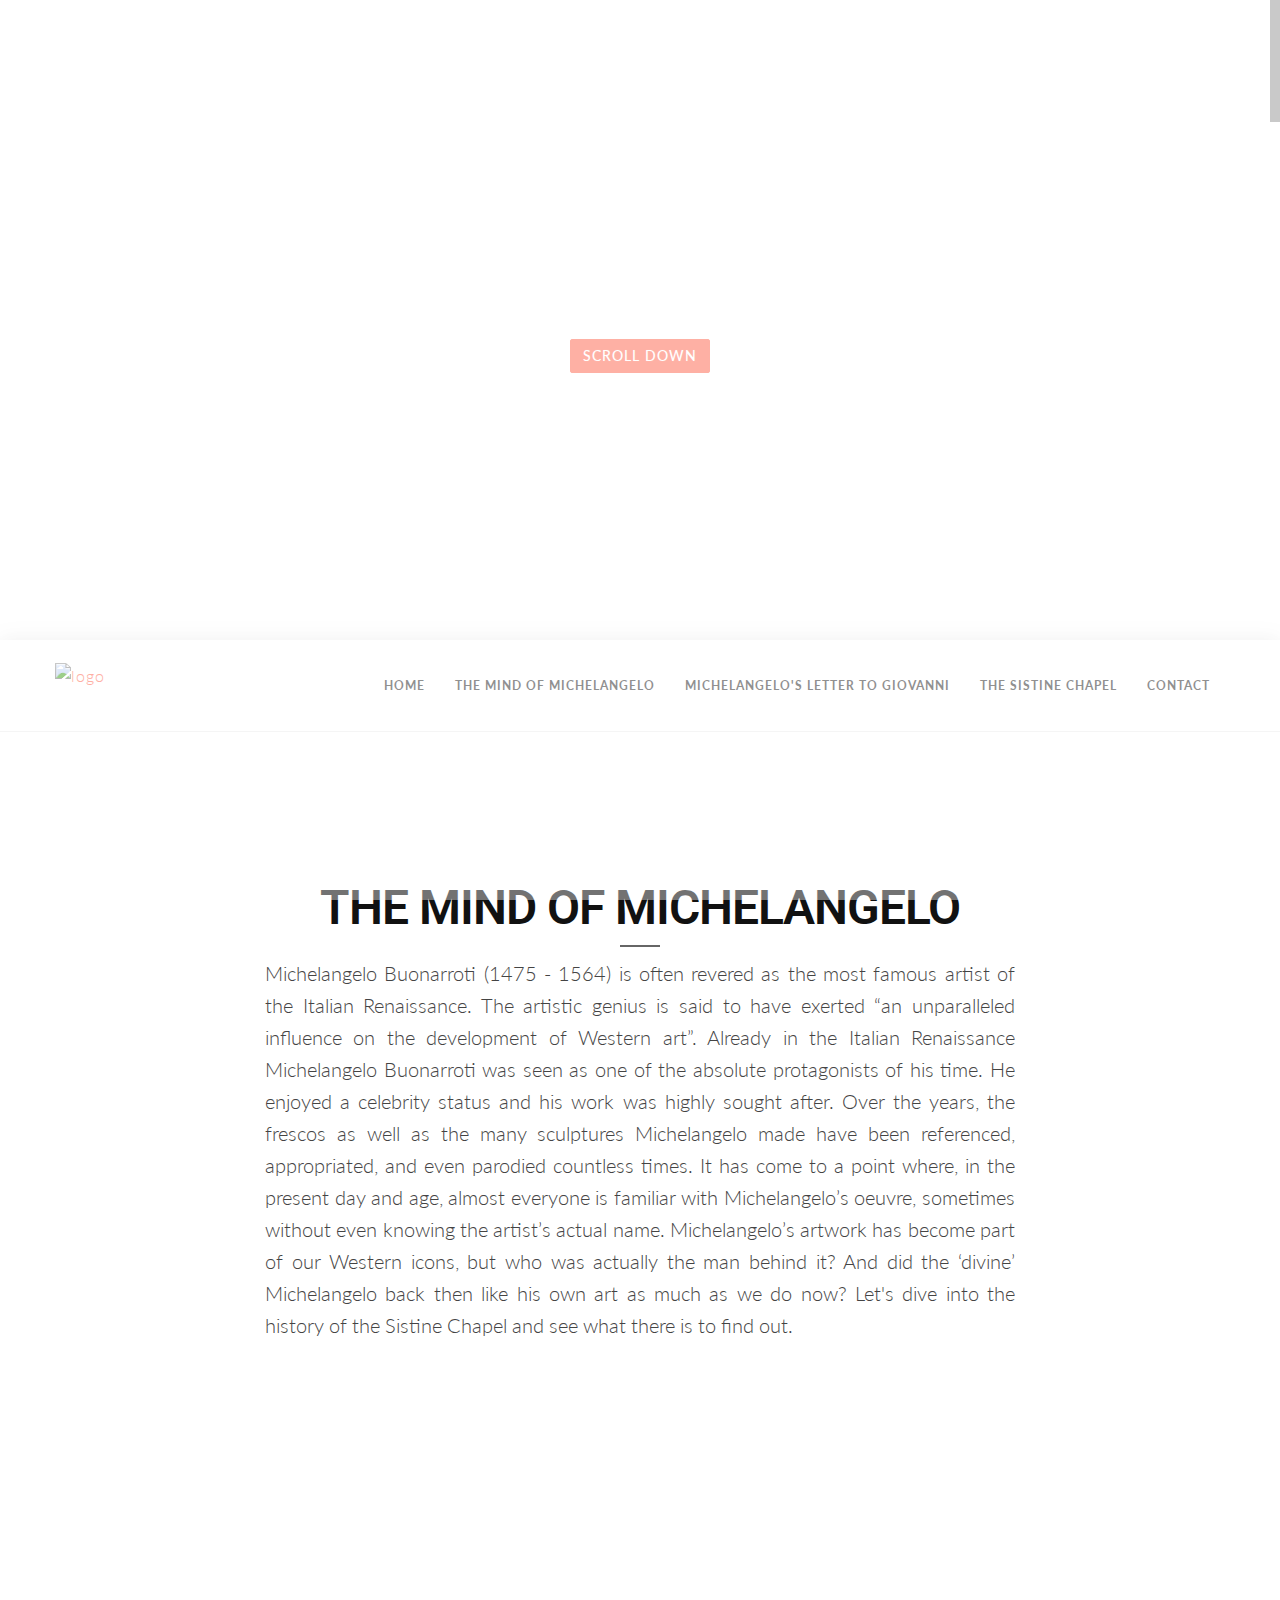
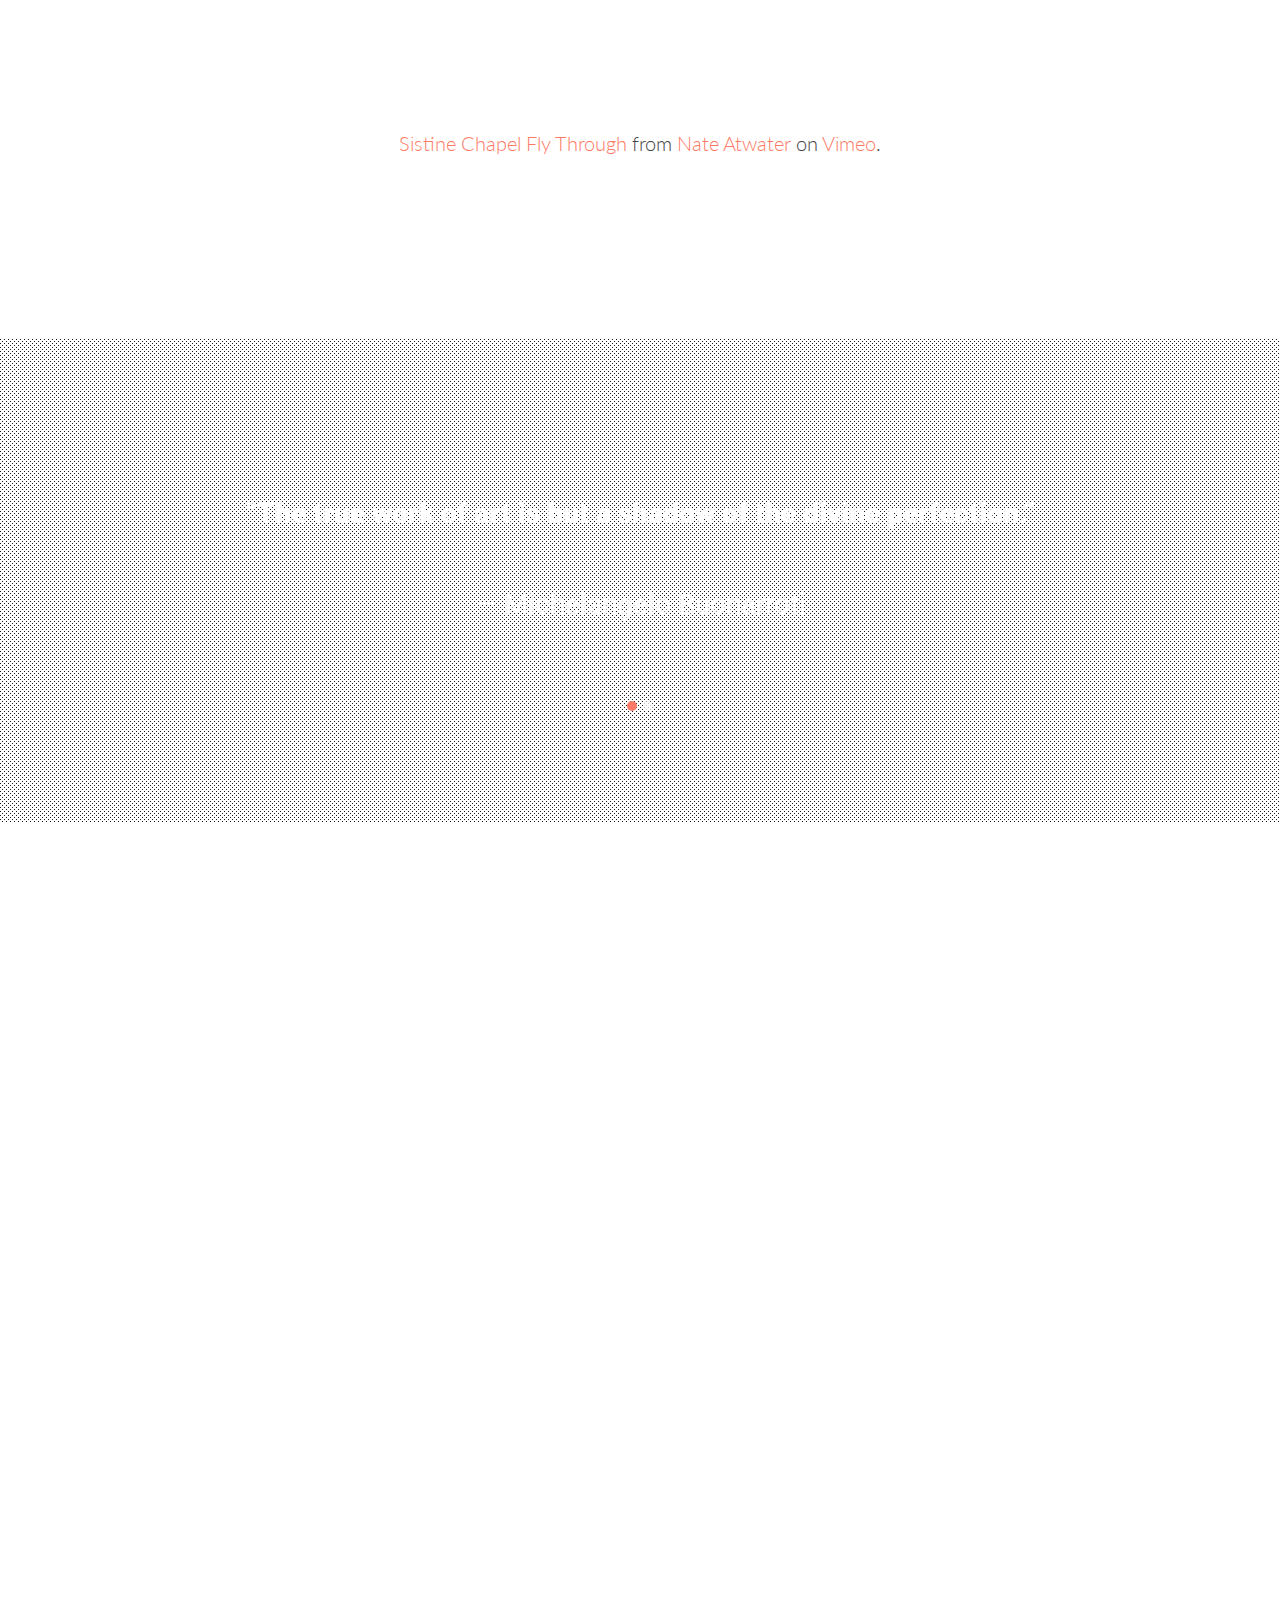
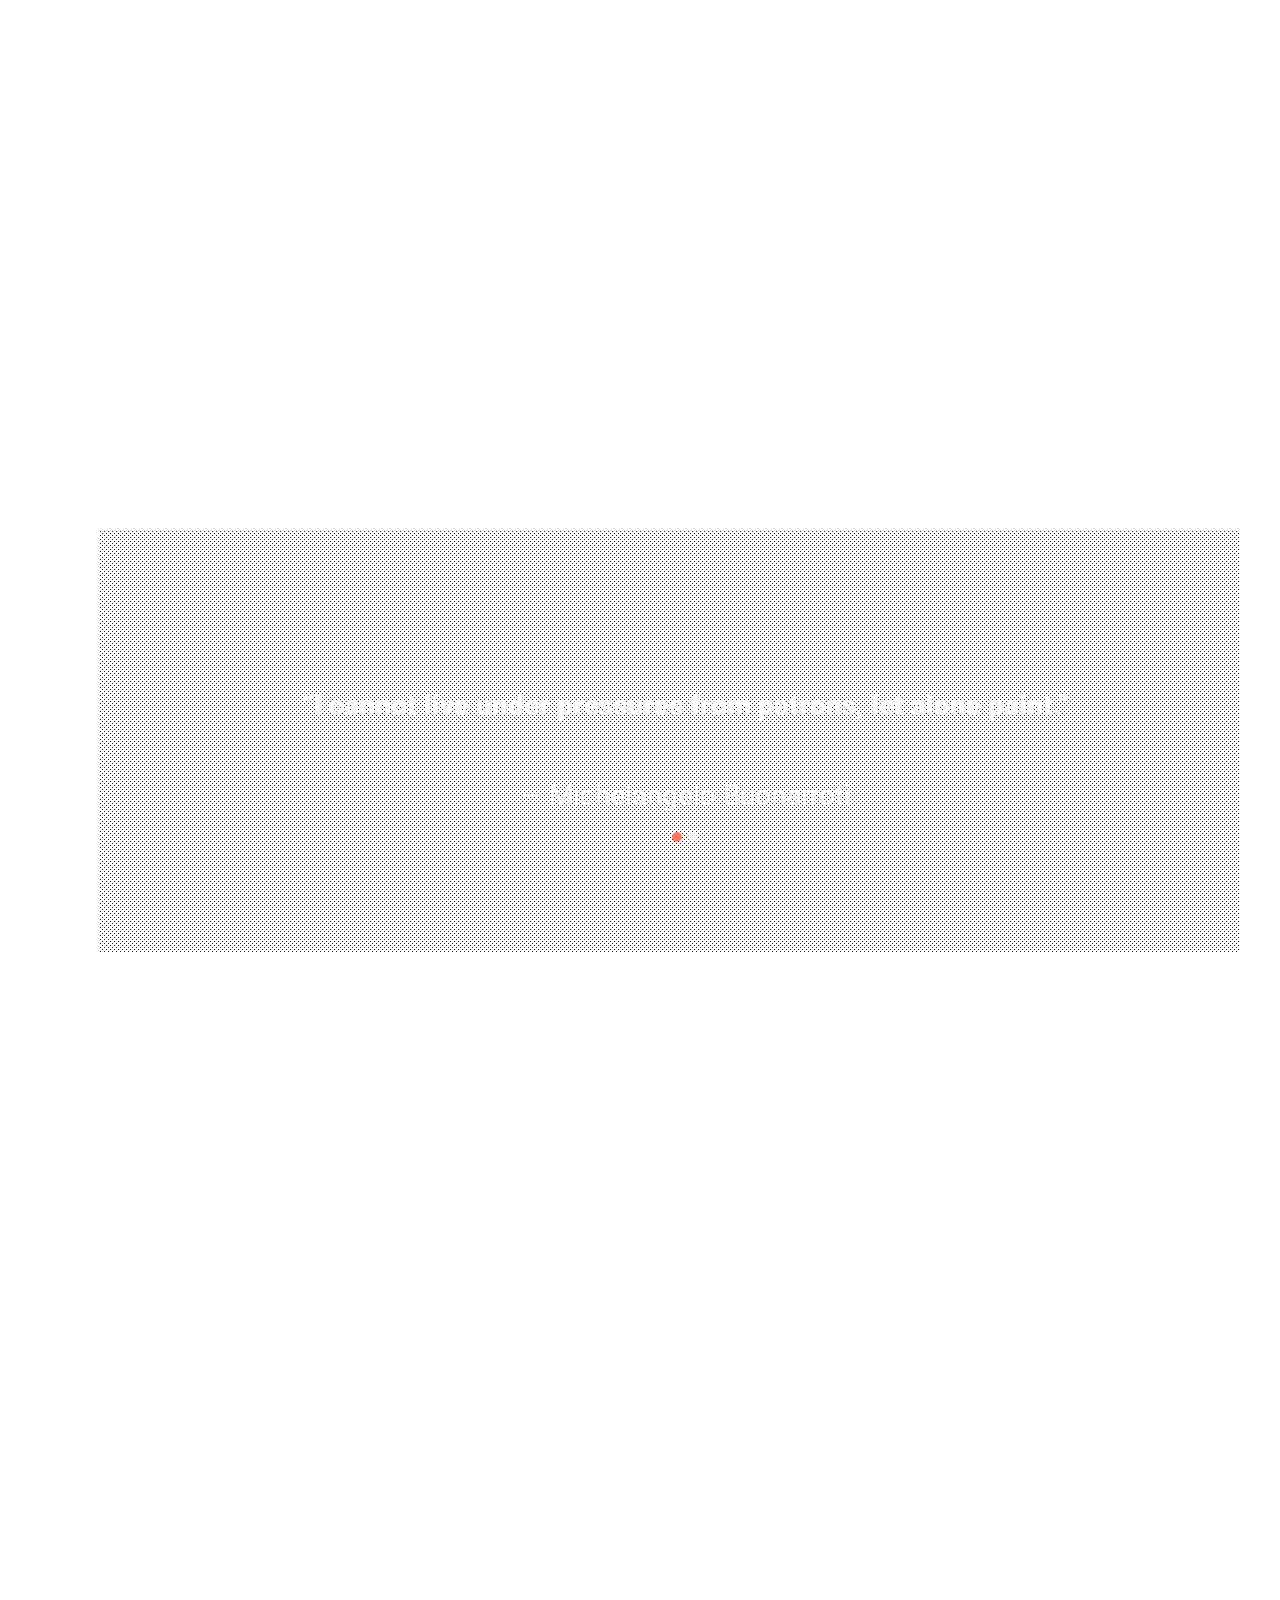
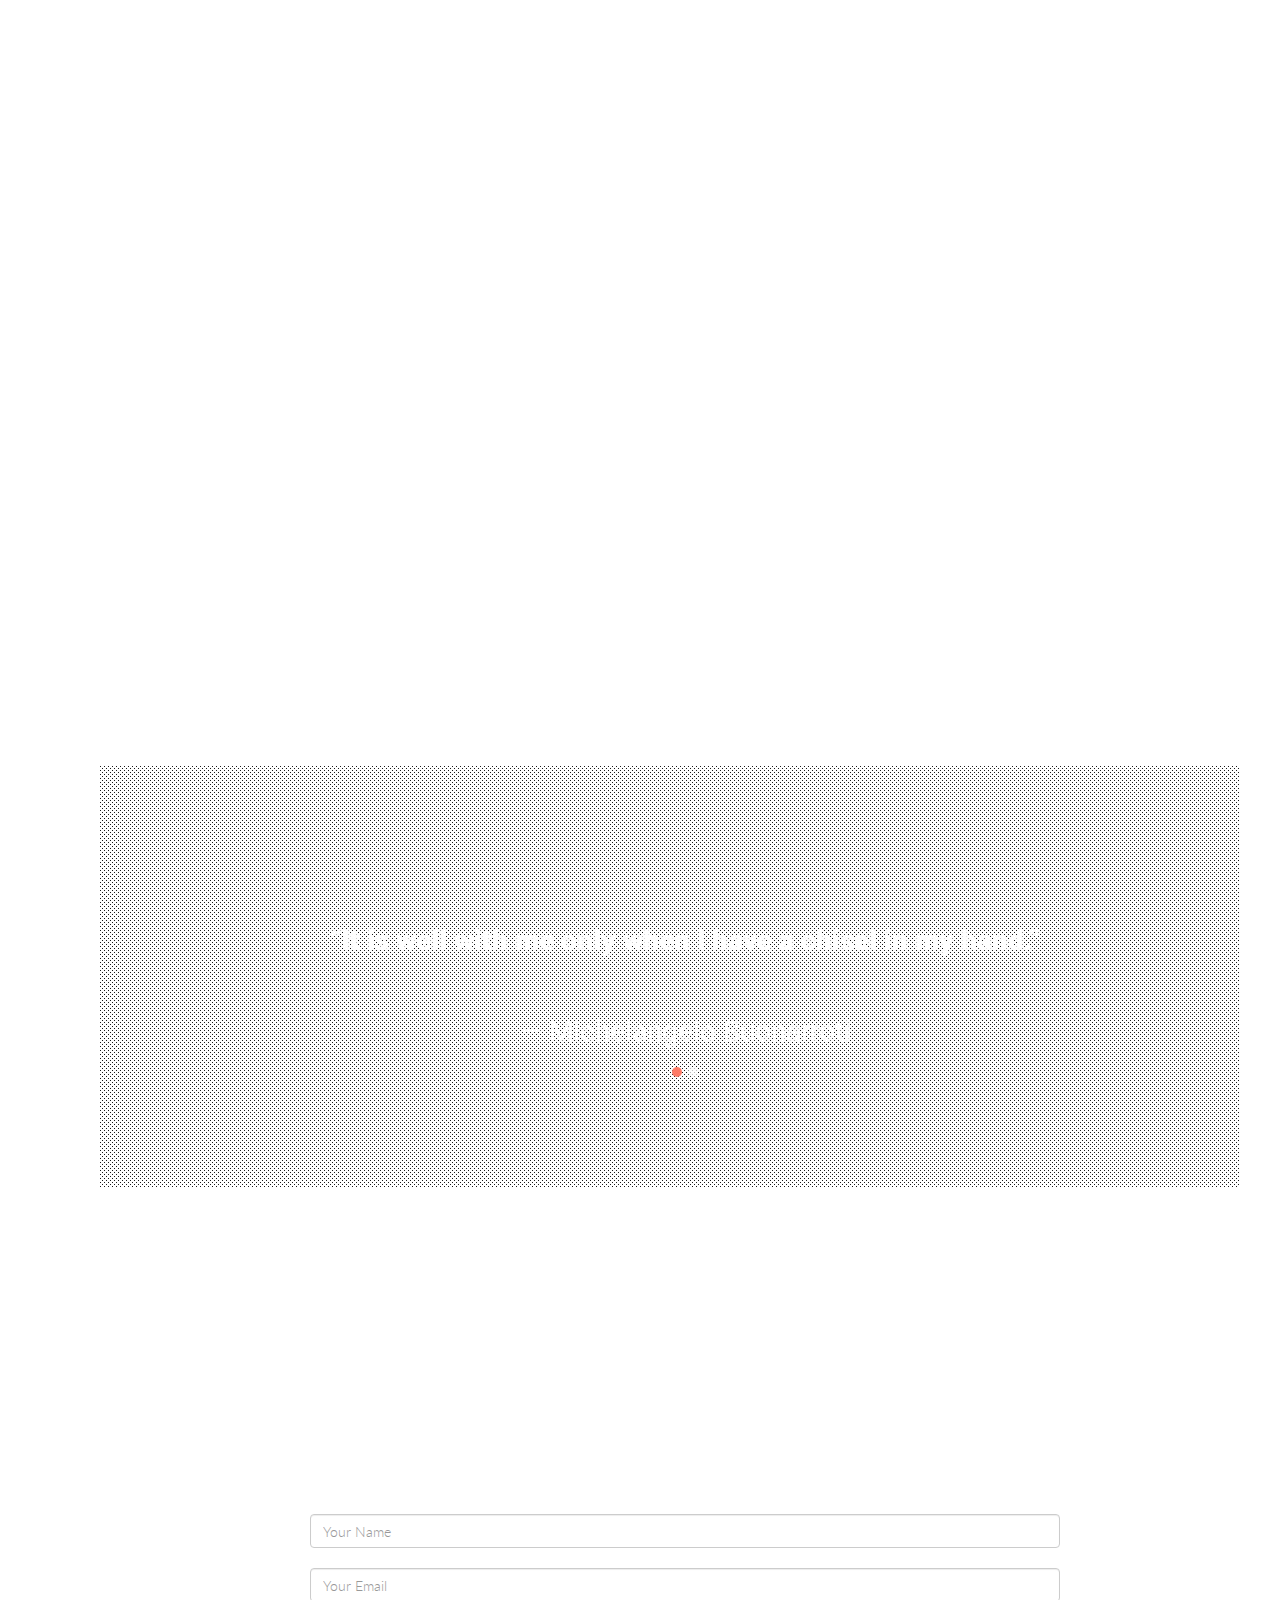
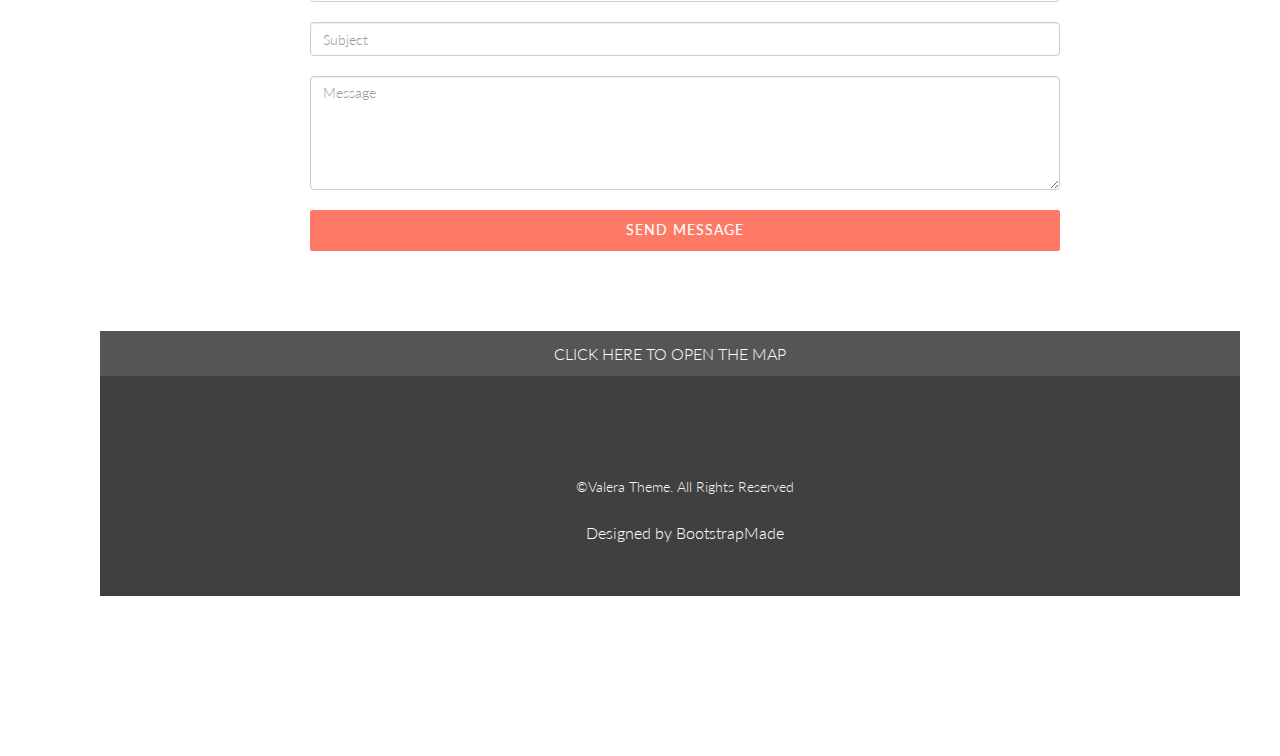
==== commit 8daa57b4: "Update index.html" ====
--- a/index.html
+++ b/index.html
@@ -277,10 +277,10 @@
               <p>If we want a trustworthy impression of the artist's "true" thinking, a sonnet like this is all we could ask for: on this piece of paper, Michelangelo does not only give a written account of his experiece, he also draws it for us as you can see on the bottom-right side. It only takes a little imagination to see his stained face and feel his sore limbs in this autobiographical sketch. In the final verse, Michelangelo tells Giovanni (and us) that he does not like being here, but most importantly: that he does not like to paint.</p>
 		    
 			   <div class="text-center"> 
-		    <h6>Listen to the Italian sonnet and entire story behind it in the audio below:</h6>
+		    <h6>Listen to the Italian sonnet and the entire story behind it in the audio below:</h6>
 			    <iframe width="560" height="315" src="https://www.youtube.com/embed/g2semuyGUdk" frameborder="0" allow="accelerometer; autoplay; encrypted-media; gyroscope; picture-in-picture" allowfullscreen></iframe>
 				   </div>
-				    <p></p>
+				
 			    
             </div>
           </div>
